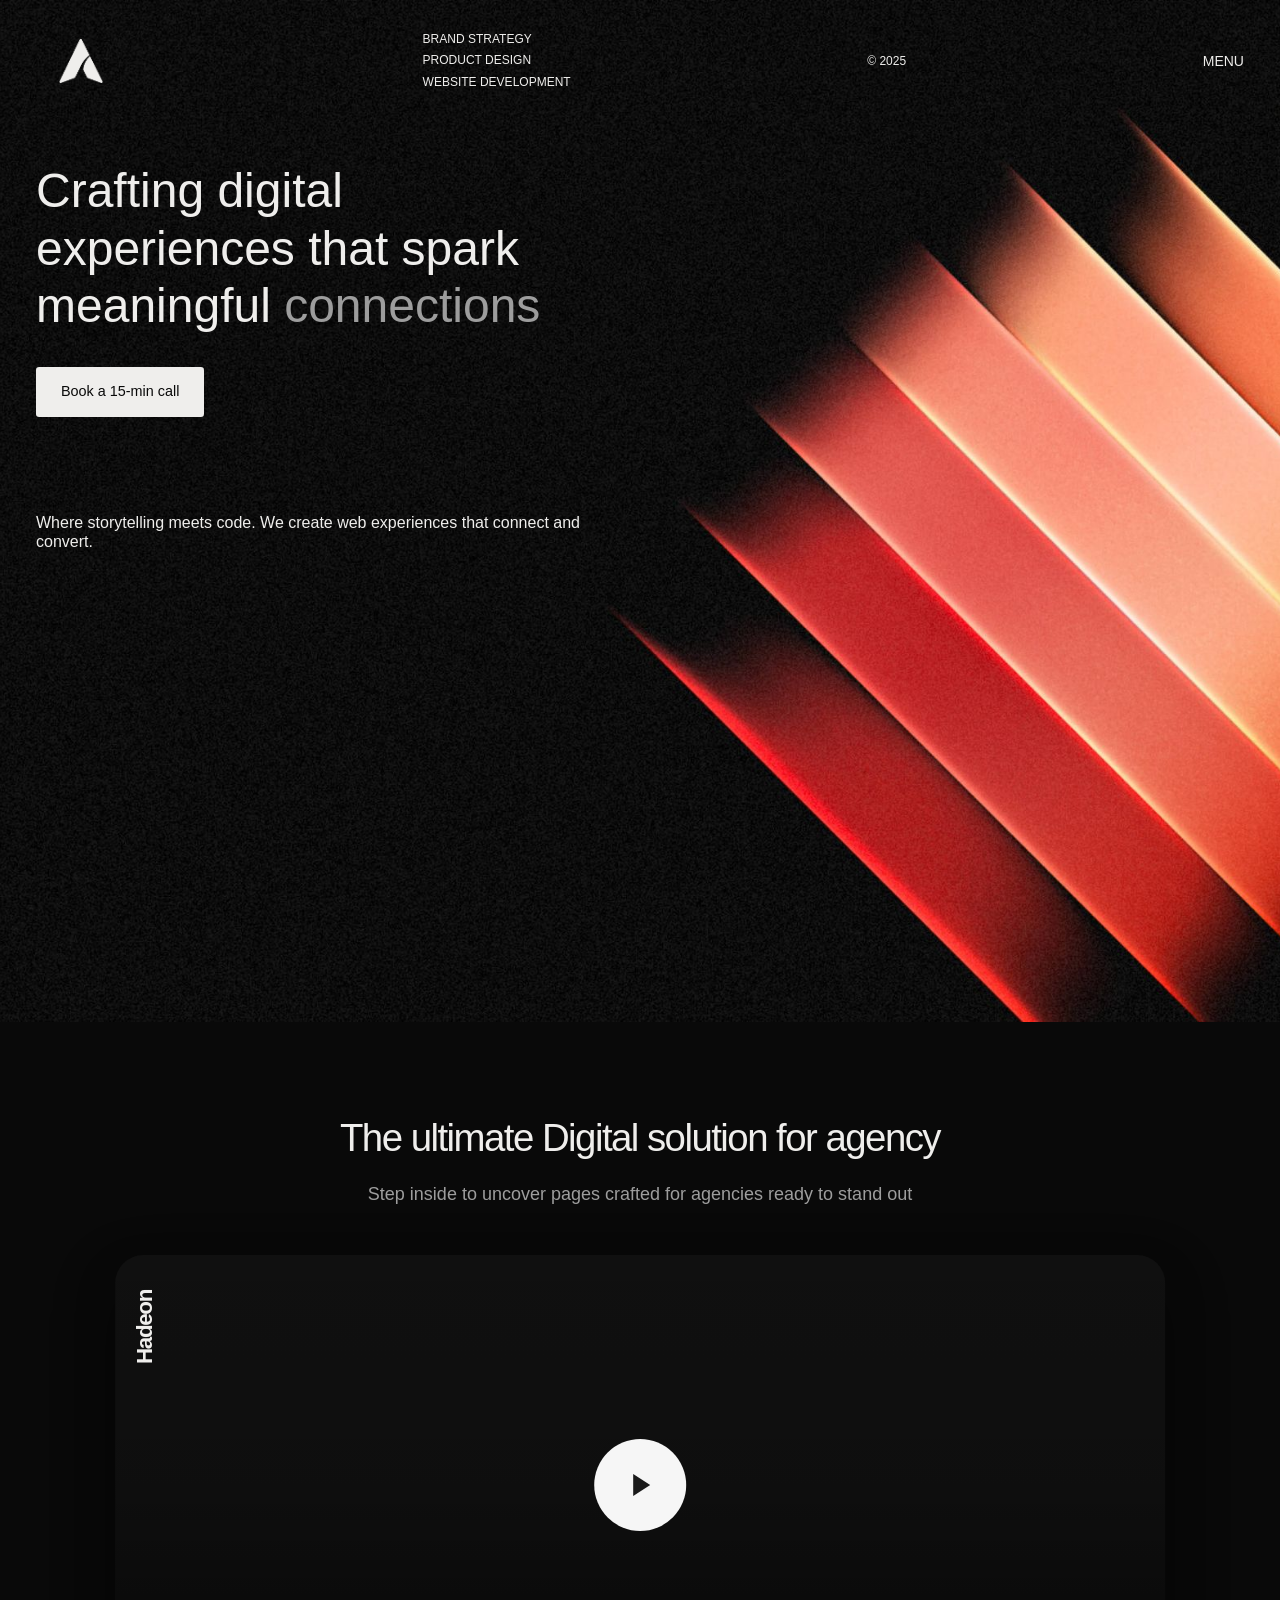
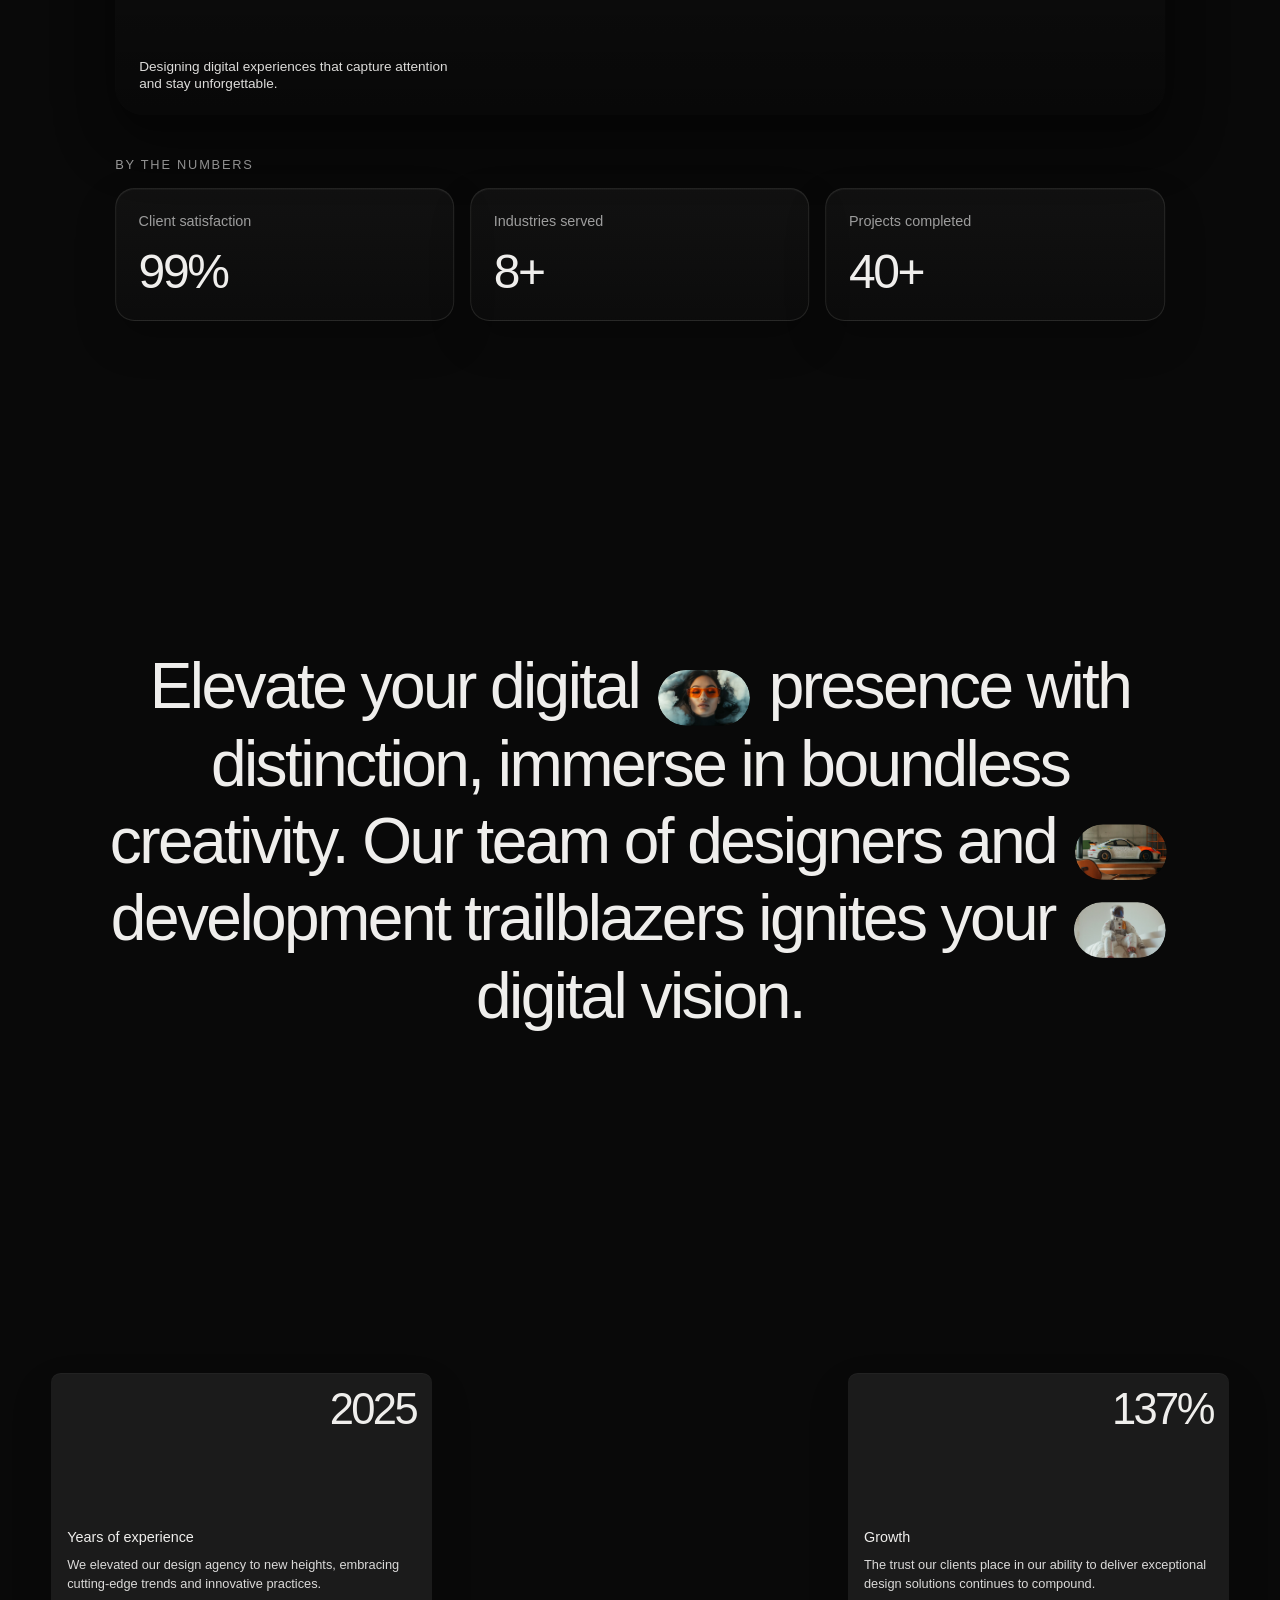
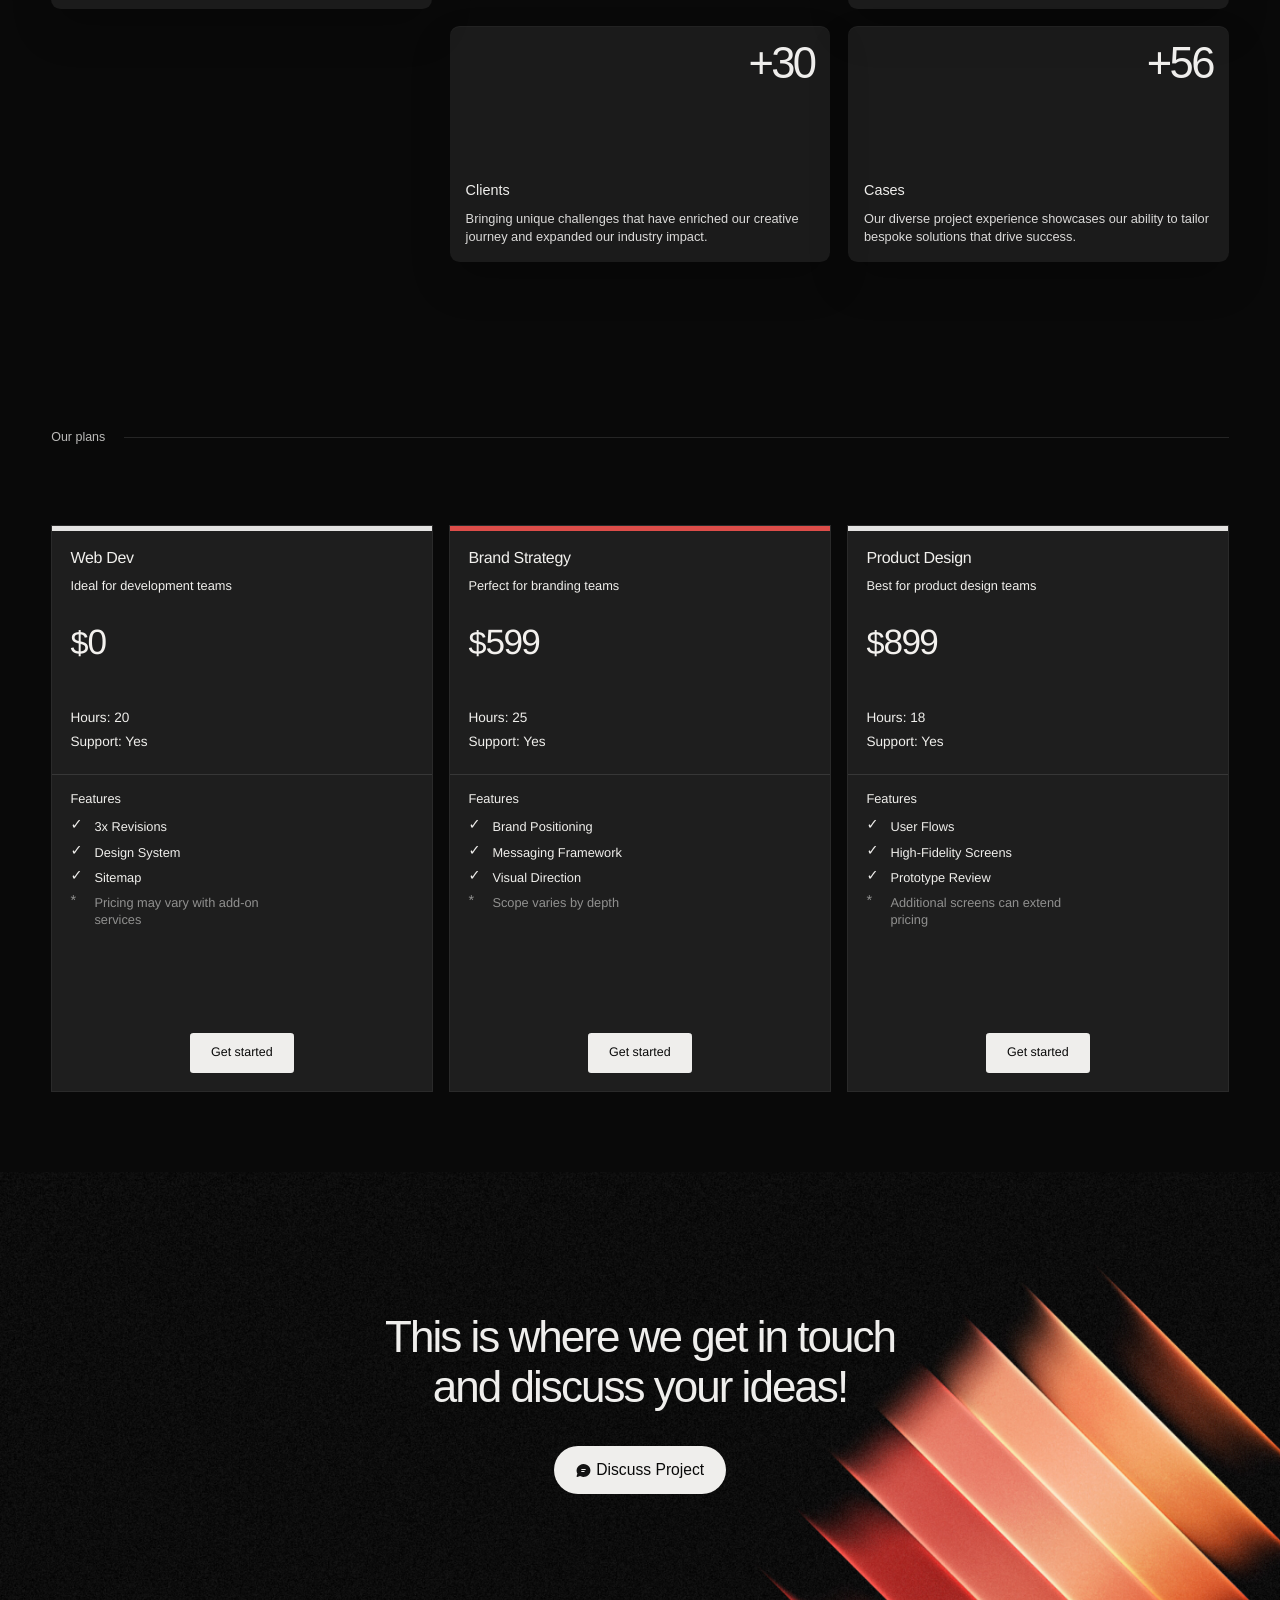
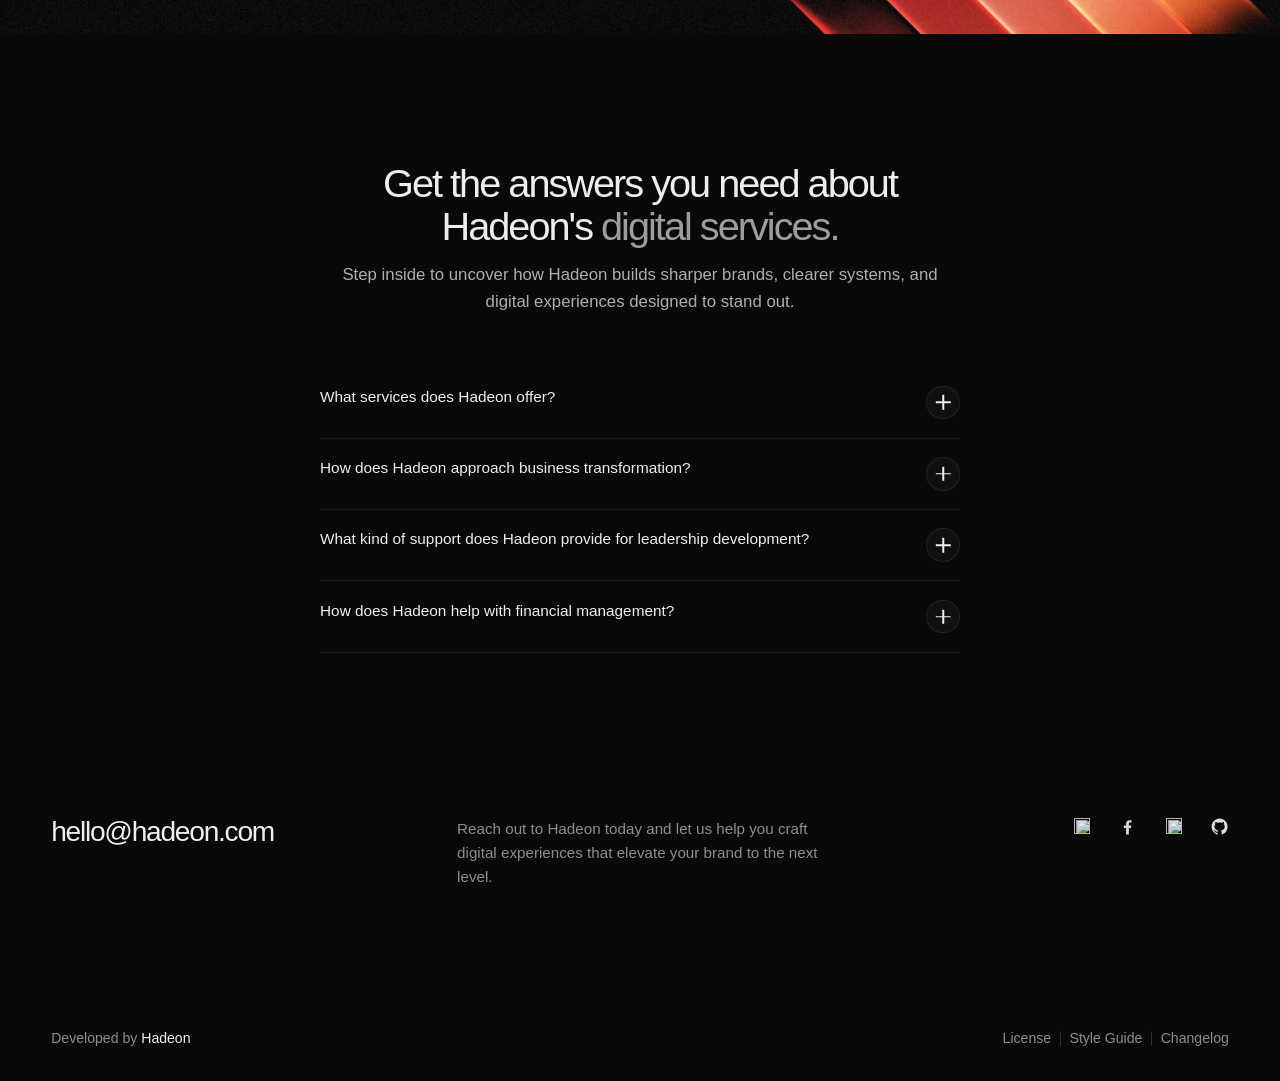
==== pages/index.html @ 061b8af9 "Refine overlay menu and plans layout" ====
<!doctype html>
<html lang="en">
  <head>
    <meta charset="UTF-8" />
    <meta name="viewport" content="width=device-width, initial-scale=1.0" />
    <meta
      name="description"
      content="Hadeon is a premium website design and web development agency building fast, modern, SEO-optimized websites that help businesses grow and convert more customers."
    />
    <!-- satoshi font family  -->
    <link
      href="https://api.fontshare.com/v2/css?f[]=satoshi@300,301,400,401,500,501,700,701,900,901&display=swap"
      rel="stylesheet"
    />
    <!-- css style external link -->
    <link rel="stylesheet" href="../css/styles.css" />
    <!-- website title -->
    <title>Custom Website Design & Web Development Agency | Hadeon</title>
  </head>
  <body>
    <div class="hero-wrapper">
      <header class="header">
        <nav class="navigation-bar" aria-label="Primary navigation">
          <a href="index.html" aria-label="Homepage">
            <img
              src="../assets/logo_without_background_efeeec.png"
              alt="Hadeon logo"
            />
          </a>
          <ul class="what-we-do">
            <li>BRAND STRATEGY</li>
            <li>PRODUCT DESIGN</li>
            <li>WEBSITE DEVELOPMENT</li>
          </ul>
          <small class="courtesy">&copy; 2025</small>
          <button class="menu-link" type="button" aria-label="Open menu">
            MENU
          </button>
        </nav>
      </header>

      <aside class="site-menu" aria-hidden="true">
        <div class="site-menu__panel">
          <div class="site-menu__top">
            <a href="contact.html" class="site-menu__project">START A PROJECT</a>
            <button
              class="site-menu__close"
              type="button"
              aria-label="Close menu"
            >
              <span class="site-menu__close-icon" aria-hidden="true">×</span>
              <span class="site-menu__close-label">CLOSE</span>
            </button>
          </div>

          <div class="site-menu__body">
            <nav class="site-menu__nav" aria-label="Overlay navigation">
              <a href="index.html" class="site-menu__link">Home_</a>
              <a href="#" class="site-menu__link">About_</a>
              <a href="#" class="site-menu__link">Works</a>
              <a href="contact.html" class="site-menu__link">Contact</a>
            </nav>

            <a href="#" class="site-menu__pages">VIEW ALL PAGES</a>
          </div>

          <div class="site-menu__bottom">
            <div class="site-menu__meta-block">
              <p class="site-menu__meta-label">CONNECT</p>
              <p class="site-menu__meta-copy">
                1600 Amphitheatre Parkway<br />
                Mountain View — California
              </p>
            </div>

            <div class="site-menu__meta-block">
              <p class="site-menu__meta-label">SOCIAL</p>
              <div class="site-menu__socials">
                <a href="#">Instagram</a>
                <a href="#">LinkedIn</a>
              </div>
            </div>
          </div>
        </div>
      </aside>

      <main>
        <section class="hero-section" aria-labelledby="hero-heading">
          <div class="hero-section-left">
            <div class="hero-left-top">
              <h1 id="hero-heading">
                Crafting digital experiences that spark meaningful
                <span class="grey">connections</span>
              </h1>
              <a href="contact.html" class="button-primary">
                <span
                  class="button-primary__corner button-primary__corner--tl"
                  aria-hidden="true"
                ></span>
                <span
                  class="button-primary__corner button-primary__corner--tr"
                  aria-hidden="true"
                ></span>
                <span
                  class="button-primary__corner button-primary__corner--bl"
                  aria-hidden="true"
                ></span>
                <span
                  class="button-primary__corner button-primary__corner--br"
                  aria-hidden="true"
                ></span>
                <span class="button-primary__text">Book a 15-min call</span>
              </a>
            </div>

            <div class="hero-left-bottom">
              <p>
                Where storytelling meets code. We create web experiences that
                connect and convert.
              </p>
            </div>
          </div>
        </section>
      </main>
    </div>

    <section class="solutions-section" aria-labelledby="solutions-heading">
      <div class="container">
        <div class="solutions-top">
          <h2 id="solutions-heading">
            The ultimate Digital solution for agency
          </h2>
          <p>
            Step inside to uncover pages crafted for agencies ready to stand out
          </p>
        </div>
        <div class="solutions-bottom">
          <div class="video">
            <video
              data-src="../video/video_for_website.mp4"
              muted
              loop
              playsinline
              preload="metadata"
            ></video>
            <div class="video-overlay">
              <div class="video-brand" aria-label="Hadeon">
                <span class="video-brand-text">Hadeon</span>
              </div>
              <button
                class="video-play-button"
                type="button"
                aria-label="Pause video"
              >
                <span class="video-play-icon" aria-hidden="true"></span>
              </button>
              <p class="video-caption">
                Designing digital experiences that capture attention and stay
                unforgettable.
              </p>
            </div>
          </div>

          <div class="numbers-block" aria-labelledby="numbers-heading">
            <p id="numbers-heading" class="numbers-kicker">By the numbers</p>

            <div class="numbers-grid">
              <article class="number-card">
                <p class="number-label">Client satisfaction</p>
                <p class="number-value" data-value="99" data-suffix="%">99%</p>
              </article>

              <article class="number-card">
                <p class="number-label">Industries served</p>
                <p class="number-value" data-value="8" data-suffix="+">8+</p>
              </article>

              <article class="number-card">
                <p class="number-label">Projects completed</p>
                <p class="number-value" data-value="40" data-suffix="+">
                  40+
                </p>
              </article>
            </div>
          </div>
        </div>
      </div>
    </section>

    <section class="vision-section" aria-labelledby="vision-heading">
      <div class="vision-shell">
        <div class="vision-copy">
          <div class="vision-line-wrap">
            <h2 id="vision-heading" class="vision-line vision-line--title">
              Elevate your digital
              <span class="vision-inline-image vision-inline-image--one">
                <img src="../assets/lady" alt="Creative portrait visual" />
              </span>
              presence with
            </h2>
          </div>
          <div class="vision-line-wrap">
            <p class="vision-line">distinction, immerse in boundless</p>
          </div>
          <div class="vision-line-wrap">
            <p class="vision-line">
              creativity. Our team of designers and
              <span class="vision-inline-image vision-inline-image--three">
                <img src="../assets/car" alt="Performance car detail" />
              </span>
            </p>
          </div>
          <div class="vision-line-wrap">
            <p class="vision-line">
              development trailblazers ignites your
              <span class="vision-inline-image vision-inline-image--four">
                <img
                  src="../assets/small-astronaut"
                  alt="Astronaut editorial visual"
                />
              </span>
            </p>
          </div>
          <div class="vision-line-wrap">
            <p class="vision-line">digital vision.</p>
          </div>
        </div>
      </div>
    </section>

    <section class="metrics-section" aria-labelledby="metrics-heading">
      <div class="metrics-shell">
        <h2 id="metrics-heading" class="metrics-heading">Studio metrics</h2>

        <div class="metrics-grid">
          <article class="metrics-card metrics-card--experience">
            <p class="metrics-card__value">2025</p>
            <div class="metrics-card__body">
              <h3 class="metrics-card__title">Years of experience</h3>
              <p class="metrics-card__copy">
                We elevated our design agency to new heights, embracing
                cutting-edge trends and innovative practices.
              </p>
            </div>
          </article>

          <article class="metrics-card metrics-card--growth">
            <p class="metrics-card__value">137%</p>
            <div class="metrics-card__body">
              <h3 class="metrics-card__title">Growth</h3>
              <p class="metrics-card__copy">
                The trust our clients place in our ability to deliver
                exceptional design solutions continues to compound.
              </p>
            </div>
          </article>

          <article class="metrics-card metrics-card--clients">
            <p class="metrics-card__value">+30</p>
            <div class="metrics-card__body">
              <h3 class="metrics-card__title">Clients</h3>
              <p class="metrics-card__copy">
                Bringing unique challenges that have enriched our creative
                journey and expanded our industry impact.
              </p>
            </div>
          </article>

          <article class="metrics-card metrics-card--cases">
            <p class="metrics-card__value">+56</p>
            <div class="metrics-card__body">
              <h3 class="metrics-card__title">Cases</h3>
              <p class="metrics-card__copy">
                Our diverse project experience showcases our ability to tailor
                bespoke solutions that drive success.
              </p>
            </div>
          </article>
        </div>
      </div>
    </section>

    <section class="offer-section" aria-labelledby="offer-heading">
      <div class="offer-shell">
        <div class="offer-header">
          <p id="offer-heading" class="offer-kicker">Our plans</p>
        </div>

        <div class="offer-stack">
          <article class="offer-card offer-card--web">
            <div class="offer-card__bar"></div>
            <div class="offer-content">
              <div class="offer-copy">
                <h2 class="offer-title">Web Dev</h2>
                <p class="offer-subtitle">Ideal for development teams</p>
              </div>

              <p class="offer-price offer-price--plans">
                <span class="offer-price__currency">$</span>
                <span class="offer-price__number">0</span>
              </p>

              <div class="offer-meta">
                <p><span>Hours:</span> 20</p>
                <p><span>Support:</span> Yes</p>
              </div>

              <div class="offer-divider"></div>

              <div class="offer-features-block">
                <p class="offer-features-heading">Features</p>

                <ul class="offer-features">
                  <li>3x Revisions</li>
                  <li>Design System</li>
                  <li>Sitemap</li>
                  <li class="is-muted">Pricing may vary with add-on services</li>
                </ul>
              </div>

              <a href="contact.html" class="button-primary offer-button">
                <span
                  class="button-primary__corner button-primary__corner--tl"
                  aria-hidden="true"
                ></span>
                <span
                  class="button-primary__corner button-primary__corner--tr"
                  aria-hidden="true"
                ></span>
                <span
                  class="button-primary__corner button-primary__corner--bl"
                  aria-hidden="true"
                ></span>
                <span
                  class="button-primary__corner button-primary__corner--br"
                  aria-hidden="true"
                ></span>
                <span class="button-primary__text">Get started</span>
              </a>
            </div>
          </article>

          <article class="offer-card offer-card--brand offer-card--featured">
            <div class="offer-card__bar"></div>
            <div class="offer-content">
              <div class="offer-copy">
                <h2 class="offer-title">Brand Strategy</h2>
                <p class="offer-subtitle">Perfect for branding teams</p>
              </div>

              <p class="offer-price offer-price--plans">
                <span class="offer-price__currency">$</span>
                <span class="offer-price__number">599</span>
              </p>

              <div class="offer-meta">
                <p><span>Hours:</span> 25</p>
                <p><span>Support:</span> Yes</p>
              </div>

              <div class="offer-divider"></div>

              <div class="offer-features-block">
                <p class="offer-features-heading">Features</p>

                <ul class="offer-features">
                  <li>Brand Positioning</li>
                  <li>Messaging Framework</li>
                  <li>Visual Direction</li>
                  <li class="is-muted">Scope varies by depth</li>
                </ul>
              </div>

              <a href="contact.html" class="button-primary offer-button">
                <span
                  class="button-primary__corner button-primary__corner--tl"
                  aria-hidden="true"
                ></span>
                <span
                  class="button-primary__corner button-primary__corner--tr"
                  aria-hidden="true"
                ></span>
                <span
                  class="button-primary__corner button-primary__corner--bl"
                  aria-hidden="true"
                ></span>
                <span
                  class="button-primary__corner button-primary__corner--br"
                  aria-hidden="true"
                ></span>
                <span class="button-primary__text">Get started</span>
              </a>
            </div>
          </article>

          <article class="offer-card offer-card--product">
            <div class="offer-card__bar"></div>
            <div class="offer-content">
              <div class="offer-copy">
                <h2 class="offer-title">Product Design</h2>
                <p class="offer-subtitle">Best for product design teams</p>
              </div>

              <p class="offer-price offer-price--plans">
                <span class="offer-price__currency">$</span>
                <span class="offer-price__number">899</span>
              </p>

              <div class="offer-meta">
                <p><span>Hours:</span> 18</p>
                <p><span>Support:</span> Yes</p>
              </div>

              <div class="offer-divider"></div>

              <div class="offer-features-block">
                <p class="offer-features-heading">Features</p>

                <ul class="offer-features">
                  <li>User Flows</li>
                  <li>High-Fidelity Screens</li>
                  <li>Prototype Review</li>
                  <li class="is-muted">Additional screens can extend pricing</li>
                </ul>
              </div>

              <a href="contact.html" class="button-primary offer-button">
                <span
                  class="button-primary__corner button-primary__corner--tl"
                  aria-hidden="true"
                ></span>
                <span
                  class="button-primary__corner button-primary__corner--tr"
                  aria-hidden="true"
                ></span>
                <span
                  class="button-primary__corner button-primary__corner--bl"
                  aria-hidden="true"
                ></span>
                <span
                  class="button-primary__corner button-primary__corner--br"
                  aria-hidden="true"
                ></span>
                <span class="button-primary__text">Get started</span>
              </a>
            </div>
          </article>
        </div>
      </div>
    </section>

    <section class="contact-cta-section" aria-labelledby="contact-cta-heading">
      <div class="contact-cta-shell">
        <div class="contact-cta-panel">
          <h2 id="contact-cta-heading" class="contact-cta-title">
            This is where we get in touch<br />
            and discuss your ideas!
          </h2>

          <a href="/contact" class="contact-cta-button">
            <span class="contact-cta-button__icon" aria-hidden="true">
              <img
                src="../assets/Secondary Button Icon.svg"
                alt=""
              />
            </span>
            <span class="contact-cta-button__text">
              <span class="contact-cta-button__label">Discuss Project</span>
              <span
                class="contact-cta-button__label contact-cta-button__label--duplicate"
                aria-hidden="true"
                >Discuss Project</span
              >
            </span>
          </a>
        </div>
      </div>
    </section>

    <section class="faq-section" aria-labelledby="faq-heading">
      <div class="faq-shell">
        <div class="faq-layout">
          <div class="faq-content">
            <h2 id="faq-heading" class="faq-title">
              Get the answers you need about Hadeon&apos;s
              <span class="grey">digital services.</span>
            </h2>
            <p class="faq-subtitle">
              Step inside to uncover how Hadeon builds sharper brands, clearer
              systems, and digital experiences designed to stand out.
            </p>

            <div class="faq-list">
              <details class="faq-item">
                <summary class="faq-question">
                  <span>What services does Hadeon offer?</span>
                  <span class="faq-toggle" aria-hidden="true"></span>
                </summary>
                <p class="faq-answer">
                  Hadeon offers brand strategy, product design, website design
                  and development, and digital growth support tailored to modern
                  businesses that want a stronger digital presence.
                </p>
              </details>

              <details class="faq-item">
                <summary class="faq-question">
                  <span>How does Hadeon approach business transformation?</span>
                  <span class="faq-toggle" aria-hidden="true"></span>
                </summary>
                <p class="faq-answer">
                  We focus on clarity first, then build systems, visuals, and
                  digital experiences that help brands communicate better, move
                  faster, and convert more effectively.
                </p>
              </details>

              <details class="faq-item">
                <summary class="faq-question">
                  <span>
                    What kind of support does Hadeon provide for leadership
                    development?
                  </span>
                  <span class="faq-toggle" aria-hidden="true"></span>
                </summary>
                <p class="faq-answer">
                  We support leadership teams by translating business goals into
                  strong strategic direction, clear messaging, and digital
                  systems that are easier to scale and manage.
                </p>
              </details>

              <details class="faq-item">
                <summary class="faq-question">
                  <span>How does Hadeon help with financial management?</span>
                  <span class="faq-toggle" aria-hidden="true"></span>
                </summary>
                <p class="faq-answer">
                  Our work helps businesses improve efficiency and visibility by
                  creating clearer customer journeys, stronger brand systems,
                  and more effective digital touchpoints that support growth.
                </p>
              </details>
            </div>
          </div>
        </div>
      </div>
    </section>

    <footer class="site-footer" aria-labelledby="footer-heading">
      <div class="site-footer__shell">
        <div class="site-footer__top">
          <a
            href="mailto:hello@hadeon.com"
            class="site-footer__mail"
            id="footer-heading"
          >
            <span>hello@hadeon.com</span>
          </a>

          <p class="site-footer__copy">
            Reach out to Hadeon today and let us help you craft digital
            experiences that elevate your brand to the next level.
          </p>

          <div class="site-footer__socials" aria-label="Social links">
            <a
              href="#"
              aria-label="Twitter"
              class="site-footer__social site-footer__social--twitter"
            >
              <img src="../assets/twitter.svg" alt="" />
            </a>
            <a href="#" aria-label="Facebook" class="site-footer__social">
              <svg viewBox="0 0 24 24" role="presentation">
                <path
                  d="M13.5 22v-8.2h2.76l.41-3.2H13.5V8.56c0-.93.26-1.56 1.59-1.56h1.7V4.14c-.29-.04-1.3-.12-2.48-.12-2.46 0-4.15 1.5-4.15 4.26v2.38H7.37v3.2h2.79V22h3.34Z"
                ></path>
              </svg>
            </a>
            <a
              href="#"
              aria-label="Instagram"
              class="site-footer__social site-footer__social--instagram"
            >
              <img src="../assets/instagram.svg" alt="" />
            </a>
            <a href="#" aria-label="GitHub" class="site-footer__social">
              <svg viewBox="0 0 24 24" role="presentation">
                <path
                  d="M12 2C6.48 2 2 6.58 2 12.23c0 4.51 2.87 8.34 6.84 9.69.5.1.68-.22.68-.49 0-.24-.01-1.03-.01-1.87-2.78.62-3.37-1.21-3.37-1.21-.45-1.18-1.11-1.49-1.11-1.49-.91-.64.07-.63.07-.63 1 .07 1.53 1.05 1.53 1.05.9 1.57 2.35 1.12 2.92.86.09-.67.35-1.12.63-1.37-2.22-.26-4.56-1.14-4.56-5.05 0-1.12.39-2.03 1.03-2.75-.1-.26-.45-1.31.1-2.72 0 0 .84-.28 2.75 1.05A9.35 9.35 0 0 1 12 6.84c.85 0 1.71.12 2.5.36 1.9-1.33 2.74-1.05 2.74-1.05.56 1.41.21 2.46.11 2.72.64.72 1.02 1.63 1.02 2.75 0 3.92-2.34 4.79-4.58 5.04.36.32.68.93.68 1.88 0 1.36-.01 2.46-.01 2.79 0 .27.18.59.69.49A10.25 10.25 0 0 0 22 12.23C22 6.58 17.52 2 12 2Z"
                ></path>
              </svg>
            </a>
          </div>
        </div>

        <div class="site-footer__bottom">
          <p class="site-footer__meta">
            Developed by <span>Hadeon</span>
          </p>

          <div class="site-footer__links">
            <a href="#">License</a>
            <a href="#">Style Guide</a>
            <a href="#">Changelog</a>
          </div>
        </div>
      </div>
    </footer>

    <script src="../js/main.js"></script>
  </body>
</html>
---- css/styles.css ----
* {
  margin: 0;
  padding: 0;
  box-sizing: border-box;
}

:root {
  /* font family */
  --primary-font-family: "Satoshi", sans-serif;

  /* font color */
  --white-color-shade-1: #efeeec;
  --white-color-shade-2: #fff;
  --black-color-shade-1: #090909;
  --black-color-shade-2: #2f2f2f;
  --grey-color-shade-1: #9d9d9d;
  --grey-color-shade-2: #dbdad9;
  --accent-color-shade-1: #f2e700;
  --accent-color-shade-2: #14e6c9;
  --accent-color-shade-3: #c400ff;
  --accent-color-shade-4: #4b64ff;
}

body {
  font-family: var(--primary-font-family);
  line-height: 1.2;
  overflow-x: hidden;
}

.container {
  width: 100%;
  max-width: 1400px;
  margin: 0 auto;
}

.grey {
  color: var(--grey-color-shade-1);
}

/* button */
.button-primary {
  --button-shift-x: 0px;
  --button-shift-y: 0px;
  color: var(--black-color-shade-1);
  text-align: center;
  justify-content: center;
  align-items: center;
  width: 168px;
  height: 50px;
  padding: 0 1rem;
  font-size: 0.9rem;
  font-weight: 500;
  text-decoration: none;
  display: inline-flex;
  position: relative;
  overflow: hidden;
  background: transparent;
  transition: color 300ms cubic-bezier(0.22, 1, 0.36, 1);
}

.button-primary::before {
  content: "";
  position: absolute;
  inset: 0;
  background: var(--white-color-shade-1);
  border-radius: 0.2rem;
  opacity: 1;
  transform: scale(1);
  transition:
    opacity 280ms cubic-bezier(0.22, 1, 0.36, 1),
    transform 320ms cubic-bezier(0.22, 1, 0.36, 1);
}

.button-primary__text {
  position: relative;
  z-index: 2;
  transform: translate(var(--button-shift-x), var(--button-shift-y));
  transition:
    transform 320ms cubic-bezier(0.22, 1, 0.36, 1),
    color 280ms cubic-bezier(0.22, 1, 0.36, 1);
  will-change: transform;
}

.button-primary__corner {
  position: absolute;
  width: 12px;
  height: 12px;
  opacity: 0;
  z-index: 2;
  transition:
    transform 320ms cubic-bezier(0.22, 1, 0.36, 1),
    opacity 220ms ease;
}

.button-primary__corner::before,
.button-primary__corner::after {
  content: "";
  position: absolute;
  background-color: var(--grey-color-shade-1);
}

.button-primary__corner::before {
  width: 12px;
  height: 1.5px;
}

.button-primary__corner::after {
  width: 1.5px;
  height: 12px;
}

.button-primary__corner--tl {
  top: 0;
  left: 0;
  transform: translate(-4px, -4px);
}

.button-primary__corner--tr {
  top: 0;
  right: 0;
  transform: translate(4px, -4px);
}

.button-primary__corner--bl {
  bottom: 0;
  left: 0;
  transform: translate(-4px, 4px);
}

.button-primary__corner--br {
  right: 0;
  bottom: 0;
  transform: translate(4px, 4px);
}

.button-primary__corner--tr::before,
.button-primary__corner--br::before,
.button-primary__corner--tr::after,
.button-primary__corner--br::after {
  right: 0;
}

.button-primary__corner--bl::before,
.button-primary__corner--br::before,
.button-primary__corner--bl::after,
.button-primary__corner--br::after {
  bottom: 0;
}

.button-primary:hover {
  color: var(--grey-color-shade-2);
}

.button-primary:hover::before {
  opacity: 0;
  transform: scale(0.96);
}

.button-primary:hover .button-primary__corner--tl {
  opacity: 1;
  transform: translate(0, 0);
}

.button-primary:hover .button-primary__corner--tr {
  opacity: 1;
  transform: translate(0, 0);
}

.button-primary:hover .button-primary__corner--bl {
  opacity: 1;
  transform: translate(0, 0);
}

.button-primary:hover .button-primary__corner--br {
  opacity: 1;
  transform: translate(0, 0);
}

img {
  width: 100%;
  display: block;
}

video {
  width: 100%;
}

li {
  list-style: none;
}

a {
  text-decoration: none;
}

/* hero wrapper  */
.hero-wrapper {
  background: url("../images/hero_bg_wallpaper.jpg") center/cover no-repeat;
}

/* navigation menu  */
.navigation-bar {
  display: flex;
  justify-content: space-between;
  align-items: center;
  padding: 1rem 3rem 1rem;
  background: transparent;
}

.navigation-bar img {
  width: 90px;
  height: 90px;
}

.what-we-do li {
  font-size: 12px;
  color: var(--white-color-shade-1);
  font-weight: 500;
  line-height: 1.8;
}

.what-we-do {
  display: flex;
  flex-direction: column;
  align-items: flex-start;
}

.courtesy {
  font-size: 12px;
  color: var(--white-color-shade-1);
  font-weight: 500;
}

.menu-link {
  font-size: 14px;
  color: var(--white-color-shade-1);
  font-weight: 500;
  font-family: inherit;
  background: transparent;
  border: 0;
  cursor: pointer;
}

/* overlay menu */
body.menu-open {
  overflow: hidden;
}

.site-menu {
  position: fixed;
  inset: 0;
  width: 100%;
  height: 100vh;
  z-index: 9999;
  display: flex;
  justify-content: flex-end;
  background: transparent;
  transform: translateX(100%);
  visibility: hidden;
  pointer-events: none;
  transition:
    transform 0.52s cubic-bezier(0.77, 0, 0.175, 1),
    visibility 0s linear 0.52s;
}

.site-menu.is-open {
  transform: translateX(0);
  visibility: visible;
  pointer-events: auto;
  transition:
    transform 0.52s cubic-bezier(0.77, 0, 0.175, 1),
    visibility 0s linear 0s;
}

.site-menu__panel {
  width: clamp(380px, 34vw, 620px);
  height: 100vh;
  min-height: 100vh;
  display: grid;
  grid-template-rows: auto 1fr auto;
  background: #000;
  padding: 1.8rem 3.5rem 2.5rem;
  box-shadow: -18px 0 48px rgba(0, 0, 0, 0.28);
}

.site-menu__top,
.site-menu__bottom {
  display: grid;
  grid-template-columns: repeat(2, minmax(0, 1fr));
  align-items: start;
  column-gap: 2rem;
}

.site-menu__project,
.site-menu__meta-label,
.site-menu__pages,
.site-menu__close-label {
  color: rgba(239, 238, 236, 0.8);
  font-size: 0.8rem;
  font-weight: 500;
  letter-spacing: 0.04em;
  text-decoration: none;
}

.site-menu__close {
  justify-self: end;
  display: inline-flex;
  align-items: center;
  gap: 0.75rem;
  color: var(--white-color-shade-1);
  background: transparent;
  border: 0;
  font: inherit;
  cursor: pointer;
}

.site-menu__close-icon {
  font-size: 1.7rem;
  line-height: 1;
  font-weight: 300;
}

.site-menu__body {
  display: flex;
  flex-direction: column;
  justify-content: flex-start;
  gap: 2.5rem;
  max-width: 52rem;
  padding: 3.25rem 0 1rem;
}

.site-menu__nav {
  display: grid;
  gap: 0.35rem;
}

.site-menu__link {
  color: var(--white-color-shade-1);
  font-size: 52px;
  font-weight: 300;
  line-height: 0.98;
  letter-spacing: -0.05em;
  text-decoration: none;
  transition:
    opacity 220ms ease,
    transform 220ms ease;
}

.site-menu__link:hover {
  opacity: 0.72;
  transform: translateX(10px);
}

.site-menu__pages {
  display: inline-flex;
  width: fit-content;
  opacity: 0.78;
}

.site-menu__meta-block {
  display: grid;
  gap: 0.85rem;
  max-width: 21rem;
}

.site-menu__meta-copy,
.site-menu__socials a {
  color: var(--white-color-shade-1);
  font-size: 1rem;
  font-weight: 400;
  line-height: 1.55;
  text-decoration: none;
}

.site-menu__socials {
  display: grid;
  gap: 0.45rem;
}

.site-menu__panel > * {
  opacity: 0;
  transform: translateY(18px);
  transition:
    opacity 320ms ease,
    transform 420ms cubic-bezier(0.22, 1, 0.36, 1);
}

.site-menu.is-open .site-menu__top {
  opacity: 1;
  transform: translateY(0);
  transition-delay: 0.08s;
}

.site-menu.is-open .site-menu__body {
  opacity: 1;
  transform: translateY(0);
  transition-delay: 0.16s;
}

.site-menu.is-open .site-menu__bottom {
  opacity: 1;
  transform: translateY(0);
  transition-delay: 0.24s;
}

/* hero section */
.hero-section {
  display: grid;
  grid-template-columns: repeat(2, 1fr);
  min-height: 100vh;
  height: 80vh;
  padding: 3rem 3rem 2.5rem;
}

.hero-left-top {
  margin-bottom: 6rem;
}

.hero-left-top h1 {
  font-size: 45.2px;
  font-weight: 400;
  color: var(--white-color-shade-1);
  margin-bottom: 2rem;
}

.hero-left-bottom p {
  font-size: 16px;
  font-weight: 400;
  color: var(--white-color-shade-1);
}

@media (max-width: 1280px) {
  .navigation-bar {
    padding: 1rem 2rem;
    gap: 1.5rem;
  }

  .hero-section {
    padding: 2.5rem 2rem 2rem;
  }

  .hero-left-top h1 {
    font-size: 3rem;
    max-width: 34rem;
  }

  .solutions-bottom {
    width: min(90vw, 1080px);
  }

  .vision-line {
    font-size: 3.5rem;
  }

  .contact-cta-title {
    font-size: 2.35rem;
  }

  .offer-sticky {
    justify-content: center;
  }

  .offer-header {
    margin-bottom: 0.4rem;
  }
}

@media (max-width: 980px) {
  .navigation-bar {
    display: grid;
    grid-template-columns: auto 1fr auto;
    grid-template-areas:
      "logo year menu"
      "services services services";
    align-items: center;
    gap: 1rem 1.25rem;
    padding: 1rem 1.25rem;
  }

  .navigation-bar > a {
    grid-area: logo;
  }

  .what-we-do {
    grid-area: services;
    width: 100%;
    gap: 0.25rem;
  }

  .courtesy {
    grid-area: year;
    justify-self: center;
  }

  .menu-link {
    grid-area: menu;
    justify-self: end;
  }

  .navigation-bar img {
    width: 72px;
    height: 72px;
  }

  .hero-section {
    grid-template-columns: 1fr;
    align-items: end;
    min-height: calc(100vh - 11rem);
    padding: 1rem 1.25rem 2rem;
  }

  .hero-section-left {
    max-width: 36rem;
  }

  .hero-left-top {
    margin-bottom: 3rem;
  }

  .hero-left-top h1 {
    font-size: clamp(2.5rem, 8vw, 4rem);
    line-height: 1.02;
    margin-bottom: 1.5rem;
  }

  .hero-left-bottom p {
    max-width: 24rem;
    font-size: 0.95rem;
    line-height: 1.5;
  }

  .solutions-section {
    padding: 5rem 0 3rem;
  }

  .solutions-section .container {
    padding: 0 1.25rem;
  }

  .solutions-top h2 {
    font-size: clamp(2rem, 6vw, 2.8rem);
    margin-bottom: 1.1rem;
  }

  .solutions-top p {
    font-size: 1rem;
  }

  .solutions-bottom {
    width: 100%;
    margin-top: 2.25rem;
    margin-left: 0;
    transform: none;
  }

  .video {
    border-radius: 1.2rem;
    max-height: none;
  }

  .video video {
    height: min(58vw, 420px);
  }

  .video-play-button {
    width: 76px;
    height: 76px;
  }

  .video-brand {
    top: 1.4rem;
    left: 1rem;
  }

  .video-caption {
    left: 1rem;
    right: 1rem;
    bottom: 1rem;
    max-width: 18rem;
    font-size: 0.8rem;
  }

  .numbers-block {
    margin-top: 1.8rem;
  }

  .vision-section {
    padding: 5rem 0 4rem;
  }

  .vision-shell {
    width: min(100%, 100%);
    padding: 0 1.25rem;
  }

  .vision-line {
    font-size: clamp(2.35rem, 7vw, 3.4rem);
  }

  .vision-inline-image {
    width: 76px;
    height: 46px;
  }

  .metrics-section {
    padding: 5rem 0 5.5rem;
  }

  .metrics-shell {
    width: min(100%, 100%);
    padding: 0 1.25rem;
  }

  .contact-cta-shell {
    width: min(100%, 100%);
    padding: 6rem 1.25rem;
  }

  .faq-shell {
    width: min(100%, 100%);
    padding: 0 1.25rem;
  }
}

/* solutions section */
.solutions-section {
  background-color: var(--black-color-shade-1);
  padding: 6rem 0 3.5rem;
}

.solutions-section .container {
  max-width: 980px;
  padding: 0 1.5rem;
}

.solutions-top {
  max-width: 620px;
  margin: 0 auto;
  text-align: center;
}

.solutions-top h2 {
  color: var(--white-color-shade-1);
  font-size: 38.4px;
  font-weight: 400;
  line-height: 1.02;
  letter-spacing: -0.04em;
  margin-bottom: 1.5rem;
}

.solutions-top p {
  max-width: 560px;
  margin: 0 auto;
  color: var(--grey-color-shade-1);
  font-size: 18px;
  line-height: 1.45;
}

.solutions-bottom {
  margin-top: 3rem;
  width: min(82vw, 1080px);
  margin-left: 50%;
  transform: translateX(-50%);
}

.video {
  position: relative;
  overflow: hidden;
  border-radius: 1.75rem;
  background-color: #111;
  box-shadow:
    0 24px 60px rgba(0, 0, 0, 0.35),
    0 18px 40px rgba(0, 0, 0, 0.22);
  max-height: 460px;
}

.video video {
  display: block;
  width: 100%;
  height: 460px;
  object-fit: cover;
}

.video::after {
  content: "";
  position: absolute;
  inset: 0;
  background: linear-gradient(
    180deg,
    rgba(0, 0, 0, 0.08) 0%,
    rgba(0, 0, 0, 0.16) 48%,
    rgba(0, 0, 0, 0.54) 100%
  );
  pointer-events: none;
}

.video-overlay {
  position: absolute;
  inset: 0;
  z-index: 1;
}

.video-brand {
  position: absolute;
  top: 2.2rem;
  left: 1.25rem;
  transform: rotate(-90deg) translateX(-100%);
  transform-origin: top left;
  display: inline-block;
  color: var(--white-color-shade-1);
}

.video-brand-text {
  font-size: 1.4rem;
  font-weight: 700;
  line-height: 0.9;
  letter-spacing: -0.06em;
}

.video-play-button {
  position: absolute;
  top: 50%;
  left: 50%;
  width: 92px;
  height: 92px;
  border: 0;
  border-radius: 50%;
  background: rgba(255, 255, 255, 0.96);
  transform: translate(-50%, -50%);
  display: inline-flex;
  justify-content: center;
  align-items: center;
  cursor: pointer;
  transition:
    transform 240ms ease,
    background-color 240ms ease,
    opacity 240ms ease;
}

.video-play-button:hover {
  transform: translate(-50%, -50%) scale(1.04);
  background: #fff;
}

.video-play-icon {
  width: 0;
  height: 0;
  margin-left: 4px;
  border-top: 11px solid transparent;
  border-bottom: 11px solid transparent;
  border-left: 17px solid #1a1a1a;
}

.video-play-button.is-paused .video-play-icon {
  width: 16px;
  height: 18px;
  margin-left: 0;
  border: 0;
  background: linear-gradient(
    90deg,
    #1a1a1a 0,
    #1a1a1a 5px,
    transparent 5px,
    transparent 11px,
    #1a1a1a 11px,
    #1a1a1a 16px
  );
}

.video-caption {
  position: absolute;
  left: 1.5rem;
  bottom: 1.4rem;
  max-width: 320px;
  color: rgba(239, 238, 236, 0.92);
  font-size: 0.85rem;
  line-height: 1.28;
}

.numbers-block {
  margin-top: 2.6rem;
}

.numbers-kicker {
  color: var(--grey-color-shade-1);
  font-size: 0.8rem;
  font-weight: 500;
  letter-spacing: 0.14em;
  text-transform: uppercase;
  margin-bottom: 1rem;
}

.numbers-grid {
  display: grid;
  grid-template-columns: repeat(3, minmax(0, 1fr));
  gap: 1rem;
}

.number-card {
  padding: 1.35rem 1.4rem 1.5rem;
  border: 1px solid rgba(239, 238, 236, 0.1);
  border-radius: 1.2rem;
  background: linear-gradient(
    180deg,
    rgba(239, 238, 236, 0.04),
    rgba(239, 238, 236, 0.015)
  );
  box-shadow:
    inset 0 1px 0 rgba(255, 255, 255, 0.03),
    0 18px 40px rgba(0, 0, 0, 0.22);
}

.number-label {
  color: var(--grey-color-shade-1);
  font-size: 0.9rem;
  line-height: 1.45;
  margin-bottom: 1rem;
}

.number-value {
  color: var(--white-color-shade-1);
  font-size: clamp(2.2rem, 4vw, 3rem);
  font-weight: 400;
  line-height: 1;
  letter-spacing: -0.05em;
  font-variant-numeric: tabular-nums;
}

/* vision section */
.vision-section {
  background-color: var(--black-color-shade-1);
  min-height: 100vh;
  padding: 6.5rem 0 5rem;
  display: flex;
  align-items: center;
}

.vision-shell {
  width: min(96vw, 1720px);
  margin: 0 auto;
  position: relative;
  padding: 0 1.5rem;
}

.vision-copy {
  max-width: 1630px;
  margin: 0 auto;
  padding-right: 0;
}

.vision-line-wrap {
  overflow: hidden;
}

.vision-line {
  color: var(--white-color-shade-1);
  font-size: 4rem;
  font-weight: 300;
  line-height: 1.2;
  letter-spacing: -0.04em;
  text-align: center;
  opacity: 0;
  transform: translateY(20px);
  animation: vision-line-in 0.95s cubic-bezier(0.22, 1, 0.36, 1) forwards;
}

.vision-copy .vision-line-wrap:nth-child(2) .vision-line {
  animation-delay: 0.12s;
}

.vision-copy .vision-line-wrap:nth-child(3) .vision-line {
  animation-delay: 0.24s;
}

.vision-copy .vision-line-wrap:nth-child(4) .vision-line {
  animation-delay: 0.36s;
}

.vision-copy .vision-line-wrap:nth-child(5) .vision-line {
  animation-delay: 0.48s;
}

.vision-line--title {
  padding-top: 0.35rem;
}

.vision-inline-image {
  display: inline-flex;
  align-items: center;
  justify-content: center;
  vertical-align: -0.28em;
  width: 92px;
  height: 56px;
  margin: 0 0.22rem;
  border-radius: 999px;
  overflow: hidden;
  white-space: nowrap;
  flex-shrink: 0;
  clip-path: inset(0 100% 0 0 round 999px);
  animation: vision-image-reveal 0.95s cubic-bezier(0.22, 1, 0.36, 1) forwards;
}

.vision-inline-image--one {
  animation-delay: 0.34s;
}

.vision-inline-image--three {
  animation-delay: 0.44s;
}

.vision-inline-image--four {
  animation-delay: 0.56s;
}

.vision-inline-image--one img {
  animation-delay: 0.34s;
}

.vision-inline-image--three img {
  animation-delay: 0.44s;
}

.vision-inline-image--four img {
  animation-delay: 0.56s;
}

.vision-inline-image img {
  width: 100%;
  height: 100%;
  object-fit: cover;
  transform: translateX(24px) scale(1.03);
  animation: vision-image-pan 0.95s cubic-bezier(0.22, 1, 0.36, 1) forwards;
}

@keyframes vision-line-in {
  from {
    opacity: 0;
    transform: translateY(20px);
  }

  to {
    opacity: 1;
    transform: translateY(0);
  }
}

@keyframes vision-image-reveal {
  from {
    clip-path: inset(0 100% 0 0 round 999px);
  }

  to {
    clip-path: inset(0 0 0 0 round 999px);
  }
}

@keyframes vision-image-pan {
  from {
    transform: translateX(24px) scale(1.03);
  }

  to {
    transform: translateX(0) scale(1);
  }
}

@media (max-width: 768px) {
  .navigation-bar {
    grid-template-columns: auto auto;
    grid-template-areas:
      "logo menu"
      "year year"
      "services services";
    align-items: start;
  }

  .courtesy {
    justify-self: start;
  }

  .what-we-do li,
  .courtesy,
  .menu-link {
    font-size: 0.78rem;
  }

  .hero-section {
    min-height: 100svh;
    padding: 0.75rem 1rem 1.75rem;
  }

  .hero-left-top {
    margin-bottom: 2rem;
  }

  .hero-left-top h1 {
    font-size: 2.15rem;
    margin-bottom: 1.25rem;
  }

  .hero-left-bottom p {
    font-size: 0.88rem;
    max-width: 19rem;
  }

  .solutions-section {
    padding: 4rem 0 2.5rem;
  }

  .solutions-section .container {
    padding: 0 1rem;
  }

  .solutions-top h2 {
    font-size: 1.75rem;
  }

  .solutions-top p {
    font-size: 0.92rem;
  }

  .video video {
    height: 15rem;
  }

  .video-play-button {
    width: 64px;
    height: 64px;
  }

  .video-play-icon {
    border-top-width: 9px;
    border-bottom-width: 9px;
    border-left-width: 14px;
  }

  .numbers-grid {
    grid-template-columns: 1fr;
  }

  .numbers-block {
    text-align: center;
  }

  .number-card {
    padding: 1.2rem 1.25rem 1.35rem;
  }

  .vision-line {
    font-size: 2rem;
    text-align: center;
    line-height: 1.18;
  }

  .vision-inline-image {
    width: 58px;
    height: 36px;
    margin: 0 0.14rem;
  }
}

/* metrics section */
.metrics-section {
  background-color: var(--black-color-shade-1);
  padding: 6rem 0 7rem;
}

.metrics-shell {
  width: min(94vw, 1720px);
  margin: 0 auto;
}

.metrics-heading {
  position: absolute;
  width: 1px;
  height: 1px;
  padding: 0;
  margin: -1px;
  overflow: hidden;
  clip: rect(0, 0, 0, 0);
  white-space: nowrap;
  border: 0;
}

.metrics-grid {
  display: grid;
  grid-template-columns: repeat(3, minmax(0, 1fr));
  grid-template-areas:
    "experience . growth"
    ". clients cases";
  gap: 1.1rem;
  align-items: stretch;
}

.metrics-card {
  min-height: 14.75rem;
  height: 100%;
  padding: 1.1rem 1rem 0.96rem;
  border-radius: 0.6rem;
  background: rgba(239, 238, 236, 0.08);
  box-shadow:
    inset 0 1px 0 rgba(255, 255, 255, 0.03),
    0 20px 40px rgba(0, 0, 0, 0.2);
  display: flex;
  flex-direction: column;
  justify-content: space-between;
}

.metrics-card--experience {
  grid-area: experience;
}

.metrics-card--growth {
  grid-area: growth;
}

.metrics-card--clients {
  grid-area: clients;
}

.metrics-card--cases {
  grid-area: cases;
}

.metrics-card__value {
  color: var(--white-color-shade-1);
  font-size: clamp(2.15rem, 3.4vw, 3rem);
  font-weight: 500;
  line-height: 0.9;
  letter-spacing: -0.06em;
  text-align: right;
}

.metrics-card__body {
  max-width: 31rem;
}

.metrics-card__title {
  color: var(--white-color-shade-1);
  font-size: 0.9rem;
  font-weight: 500;
  line-height: 1.2;
  margin-bottom: 0.65rem;
}

.metrics-card__copy {
  color: var(--grey-color-shade-2);
  font-size: 0.8rem;
  line-height: 1.45;
}

@media (max-width: 1100px) {
  .metrics-grid {
    grid-template-columns: repeat(2, minmax(0, 1fr));
    grid-template-areas:
      "experience growth"
      "clients cases";
  }

  .metrics-card--experience,
  .metrics-card--growth,
  .metrics-card--clients,
  .metrics-card--cases {
    grid-column: auto;
    grid-row: auto;
    margin-top: 0;
  }
}

@media (max-width: 900px) {
  .metrics-section {
    padding: 4.25rem 0 5rem;
  }

  .metrics-shell {
    width: min(100%, 100%);
    padding: 0 1rem;
  }

  .metrics-grid {
    gap: 0.95rem;
  }

  .metrics-card {
    min-height: 13.75rem;
    padding: 1.02rem 0.92rem 0.92rem;
  }

  .metrics-card__value {
    font-size: clamp(2.15rem, 5.8vw, 3rem);
  }
}

@media (max-width: 800px) {
  .metrics-section {
    padding: 4.5rem 0 5.5rem;
  }

  .metrics-shell {
    width: min(100%, 100%);
    padding: 0 1rem;
  }

  .metrics-grid {
    grid-template-columns: 1fr;
    grid-template-areas: none;
    gap: 1rem;
  }

  .metrics-card--experience,
  .metrics-card--growth,
  .metrics-card--clients,
  .metrics-card--cases {
    grid-area: auto;
    grid-column: auto;
    grid-row: auto;
    margin-top: 0;
  }

  .metrics-card {
    min-height: 13.5rem;
    padding: 1.04rem 0.9rem 0.9rem;
  }

  .metrics-card__value {
    font-size: 2.35rem;
  }

  .metrics-card__copy {
    font-size: 0.78rem;
  }
}

/* offer section */
.offer-section {
  background-color: var(--black-color-shade-1);
  min-height: auto;
  padding: 2.5rem 0 4rem;
}

.offer-shell {
  width: min(92vw, 1720px);
  margin: 0 auto;
}

.offer-stage {
  position: relative;
  height: 144vh;
}

.offer-sticky {
  position: sticky;
  top: 0;
  min-height: 100vh;
  display: flex;
  flex-direction: column;
  justify-content: center;
  background-color: var(--black-color-shade-1);
  z-index: 2;
}

.offer-header {
  display: grid;
  grid-template-columns: auto 1fr;
  align-items: center;
  column-gap: 1.15rem;
  margin-bottom: 1.6rem;
}

.offer-header::after {
  content: "";
  height: 1px;
  background: rgba(239, 238, 236, 0.12);
}

.offer-kicker {
  color: var(--white-color-shade-1);
  font-size: 0.78rem;
  font-weight: 400;
  line-height: 1.2;
  opacity: 0.78;
}

.offer-stack {
  width: min(100%, 760px);
  height: 21.75rem;
  margin: 0 auto;
  position: relative;
  overflow: hidden;
  perspective: 1600px;
  transform-style: preserve-3d;
}

.offer-card {
  position: absolute;
  inset: 0;
  display: grid;
  grid-template-columns: 0.84fr 1.16fr;
  overflow: hidden;
  border-radius: 0.8rem;
  background: var(--black-color-shade-2);
  border: 1px solid rgba(239, 238, 236, 0.08);
  transform-origin: center center;
  will-change: transform, opacity;
  pointer-events: none;
  backface-visibility: hidden;
  transform-style: preserve-3d;
}

.offer-card.is-active {
  pointer-events: auto;
}

.offer-content {
  background: var(--black-color-shade-2);
  padding: 1.15rem 1.15rem 0.4rem;
  display: flex;
  flex-direction: column;
  min-height: 21.75rem;
  gap: 0.2rem;
}

.offer-copy {
  max-width: 14.5rem;
  min-height: 3.15rem;
  margin-bottom: 1.15rem;
}

.offer-title {
  color: var(--white-color-shade-1);
  font-size: 0.96rem;
  font-weight: 700;
  line-height: 1;
  margin-bottom: 0.6rem;
}

.offer-subtitle {
  color: var(--white-color-shade-1);
  font-size: 0.82rem;
  line-height: 1.45;
}

.offer-price {
  color: var(--white-color-shade-1);
  font-size: 1rem;
  font-weight: 500;
  line-height: 1;
  letter-spacing: -0.05em;
  margin-bottom: 1.35rem;
  display: flex;
  align-items: baseline;
  gap: 0.42rem;
  max-width: 14.5rem;
}

.offer-price__amount {
  display: inline-flex;
  align-items: baseline;
  gap: 0.14rem;
}

.offer-features-block {
  max-width: 14.5rem;
  margin-bottom: 0.85rem;
  padding-bottom: 0;
}

.offer-features-heading {
  color: var(--white-color-shade-1);
  font-size: 0.82rem;
  font-weight: 500;
  margin-bottom: 0.75rem;
}

.offer-features {
  display: grid;
  gap: 0.5rem;
}

.offer-features li {
  position: relative;
  padding-left: 1.5rem;
  color: var(--white-color-shade-1);
  font-size: 0.78rem;
  line-height: 1.35;
}

.offer-features li::before {
  content: "✓";
  position: absolute;
  left: 0;
  top: 0;
  color: var(--white-color-shade-1);
  font-size: 0.9rem;
  line-height: 1;
}

.offer-features li.is-muted {
  color: rgba(239, 238, 236, 0.55);
}

.offer-features li.is-muted::before {
  content: "*";
  color: rgba(239, 238, 236, 0.55);
}

.offer-button.button-primary {
  align-self: flex-start;
  width: 104px;
  height: 40px;
  padding: 0 0.9rem;
  font-size: 0.78rem;
}

.offer-media {
  min-height: 21.75rem;
  background: #d9d6d1;
}

.offer-media img {
  width: 100%;
  height: 100%;
  object-fit: cover;
  object-position: center center;
}

.offer-media--web img {
  object-position: center 22%;
}

.offer-media--brand img {
  object-position: center 42%;
}

.offer-media--product img {
  object-position: center 34%;
}

@media (max-width: 1100px) {
  .offer-section {
    min-height: auto;
    padding: 2.4rem 0 5.5rem;
  }

  .offer-shell {
    width: min(100%, 100%);
    padding: 0 1rem;
  }

  .offer-stage {
    height: auto;
  }

  .offer-sticky {
    position: static;
  }

  .offer-header {
    column-gap: 0.85rem;
    margin-bottom: 2rem;
  }

  .offer-stack {
    display: grid;
    gap: 1rem;
    height: auto;
  }

  .offer-card {
    position: relative;
    inset: auto;
    grid-template-columns: 1fr;
    pointer-events: auto;
  }

  .offer-media {
    order: -1;
  }

  .offer-content,
  .offer-media {
    min-height: auto;
  }

  .offer-content {
    padding: 1.1rem 1rem 1.1rem;
  }

  .offer-media {
    height: 16rem;
  }
}

@media (max-width: 768px) {
  .offer-title {
    font-size: 1.35rem;
  }

  .offer-price {
    font-size: 0.95rem;
    margin-bottom: 1.25rem;
  }

  .offer-subtitle,
  .offer-features-heading,
  .offer-features li {
    font-size: 0.78rem;
  }

  .offer-button.button-primary {
    width: 96px;
    height: 38px;
    font-size: 0.75rem;
  }

  .offer-media {
    height: 14rem;
  }

  .offer-shell {
    padding: 0 1rem;
  }

  .offer-card {
    border-radius: 0.65rem;
  }
}

/* offer plans override */
.offer-section {
  padding: 3.5rem 0 5rem;
}

.offer-header {
  margin-bottom: 5rem;
}

.offer-stack {
  width: 100%;
  height: auto;
  margin: 0;
  position: static;
  overflow: visible;
  perspective: none;
  transform-style: flat;
  display: grid;
  grid-template-columns: repeat(3, minmax(0, 1fr));
  gap: 1rem;
}

.offer-card {
  position: relative;
  inset: auto;
  display: block;
  min-height: 35rem;
  pointer-events: auto;
  transform: none !important;
  opacity: 1 !important;
  z-index: auto !important;
  border-radius: 0;
  background: #1e1e1e;
  border-color: rgba(239, 238, 236, 0.06);
  -webkit-font-smoothing: antialiased;
  text-rendering: geometricPrecision;
}

.offer-card__bar {
  height: 5px;
  background: rgba(239, 238, 236, 0.95);
}

.offer-card--featured .offer-card__bar {
  background: #dd4d49;
}

.offer-content {
  min-height: 35rem;
  padding: 1.25rem 1.15rem 1.15rem;
  gap: 0;
  background: #1e1e1e;
}

.offer-copy {
  min-height: 3.55rem;
  margin-bottom: 1.1rem;
}

.offer-title {
  font-size: 1rem;
  font-weight: 500;
  letter-spacing: -0.02em;
  color: #f1f0ed;
}

.offer-price {
  font-weight: 400;
  color: #f3f1ee;
}

.offer-price--plans {
  font-size: 2.2rem;
  margin-bottom: 3rem;
  gap: 0.06rem;
}

.offer-price--plans .offer-price__amount {
  gap: 0;
}

.offer-price--plans .offer-price__currency {
  font-size: 0.92em;
}

.offer-meta {
  display: grid;
  gap: 0.4rem;
  margin-bottom: 1.4rem;
}

.offer-meta p {
  color: #f0efec;
  font-size: 0.85rem;
  line-height: 1.35;
}

.offer-meta span {
  font-weight: 500;
}

.offer-divider {
  height: 1px;
  background: rgba(239, 238, 236, 0.12);
  margin: 0 -1.15rem 1rem;
}

.offer-features-block {
  margin-bottom: 1.35rem;
}

.offer-subtitle,
.offer-features-heading,
.offer-features li {
  color: #f0efec;
  font-size: 0.8rem;
}

.offer-features li::before {
  content: "\2713";
}

.offer-button.button-primary {
  align-self: center;
  margin-top: auto;
}

@media (max-width: 1100px) {
  .offer-section {
    padding: 3rem 0 4.75rem;
  }

  .offer-header {
    margin-bottom: 1.8rem;
  }

  .offer-stack {
    grid-template-columns: repeat(2, minmax(0, 1fr));
  }

  .offer-card {
    min-height: 33rem;
  }

  .offer-content {
    min-height: 33rem;
    padding: 1.15rem 1rem 1rem;
  }

  .offer-card:last-child {
    grid-column: 1 / -1;
    max-width: 24rem;
    width: 100%;
    margin: 0 auto;
  }
}

@media (max-width: 768px) {
  .offer-stack {
    grid-template-columns: 1fr;
  }

  .offer-card,
  .offer-content {
    min-height: auto;
  }

  .offer-title {
    font-size: 1rem;
  }

  .offer-price--plans {
    font-size: 1.85rem;
    margin-bottom: 2.2rem;
  }

  .offer-meta {
    margin-bottom: 1.1rem;
  }

  .offer-meta p {
    font-size: 0.8rem;
  }

  .offer-divider {
    margin: 0 -1rem 1rem;
  }
}

/* contact cta section */
.contact-cta-section {
  position: relative;
  background: url("../images/section_bg_wallpaper.jpg") right center / cover
    no-repeat;
  background-color: var(--black-color-shade-1);
}

.contact-cta-shell {
  width: min(92vw, 1720px);
  margin: 0 auto;
  padding: 8.75rem 0;
}

.contact-cta-panel {
  width: min(100%, 58rem);
  margin: 0 auto;
  text-align: center;
}

.contact-cta-title {
  color: var(--white-color-shade-1);
  font-size: 44px;
  font-weight: 400;
  line-height: 1.14;
  letter-spacing: -0.045em;
  max-width: 34rem;
  margin: 0 auto 2.1rem;
}

.contact-cta-button {
  color: var(--black-color-shade-1);
  background: var(--white-color-shade-1);
  border-radius: 999px;
  min-width: 10.4rem;
  height: 3rem;
  padding: 0 1.25rem;
  font-size: 0.98rem;
  font-weight: 400;
  line-height: 1;
  text-decoration: none;
  display: inline-flex;
  align-items: center;
  justify-content: center;
  gap: 0.08rem;
}

.contact-cta-button__icon {
  width: 1.2rem;
  height: 1.2rem;
  display: inline-flex;
  align-items: center;
  justify-content: center;
  flex-shrink: 0;
}

.contact-cta-button__icon img {
  width: 100%;
  height: 100%;
  display: block;
}

.contact-cta-button__text {
  position: relative;
  height: 1em;
  overflow: hidden;
  display: inline-flex;
  align-items: center;
  justify-content: center;
  min-width: 6.95rem;
}

.contact-cta-button__label {
  display: block;
  transition: transform 320ms cubic-bezier(0.22, 1, 0.36, 1);
}

.contact-cta-button__label--duplicate {
  position: absolute;
  inset: 0;
  display: inline-flex;
  align-items: center;
  justify-content: center;
  gap: 0.28rem;
  transform: translateY(110%) rotateX(-90deg);
  transform-origin: center top;
}

.contact-cta-button:hover .contact-cta-button__label:first-child {
  transform: translateY(-110%) rotateX(90deg);
  transform-origin: center bottom;
}

.contact-cta-button:hover .contact-cta-button__label--duplicate {
  transform: translateY(0) rotateX(0deg);
}

/* faq section */
.faq-section {
  background-color: var(--black-color-shade-1);
  padding: 8rem 0 4.75rem;
}

.faq-shell {
  width: min(88vw, 1080px);
  margin: 0 auto;
}

.faq-layout {
  display: block;
}

.faq-content {
  max-width: 40rem;
  margin: 0 auto;
}

.faq-title {
  color: var(--white-color-shade-1);
  font-size: clamp(2rem, 3.1vw, 3rem);
  font-weight: 500;
  line-height: 1.08;
  letter-spacing: -0.05em;
  max-width: 38rem;
  margin: 0 auto 0.9rem;
  text-align: center;
}

.faq-subtitle {
  color: rgba(239, 238, 236, 0.72);
  font-size: 1.05rem;
  font-weight: 400;
  line-height: 1.6;
  max-width: 38rem;
  margin: 0 auto 3.2rem;
  text-align: center;
}

.faq-list {
  display: grid;
  gap: 0;
  max-width: 40rem;
  margin: 0 auto;
}

.faq-item {
  background: transparent;
  border-bottom: 1px solid rgba(239, 238, 236, 0.08);
  transition: border-color 220ms cubic-bezier(0.22, 1, 0.36, 1);
}

.faq-item:hover,
.faq-item[open] {
  border-color: rgba(239, 238, 236, 0.13);
}

.faq-item[open] .faq-question {
  padding-bottom: 0.65rem;
}

.faq-question {
  list-style: none;
  display: flex;
  justify-content: space-between;
  align-items: flex-start;
  gap: 1.25rem;
  padding: 1.15rem 0;
  cursor: pointer;
}

.faq-question::-webkit-details-marker {
  display: none;
}

.faq-question span:first-child {
  color: var(--white-color-shade-1);
  font-size: 0.96rem;
  font-weight: 500;
  line-height: 1.4;
}

.faq-toggle {
  position: relative;
  flex-shrink: 0;
  width: 2.1rem;
  height: 2.1rem;
  border-radius: 50%;
  background: rgba(239, 238, 236, 0.03);
  border: 1px solid rgba(239, 238, 236, 0.08);
}

.faq-toggle::before,
.faq-toggle::after {
  content: "";
  position: absolute;
  top: 50%;
  left: 50%;
  background: var(--white-color-shade-1);
  transform: translate(-50%, -50%);
  transition: transform 220ms cubic-bezier(0.22, 1, 0.36, 1);
}

.faq-toggle::before {
  width: 0.9rem;
  height: 1.5px;
}

.faq-toggle::after {
  width: 1.5px;
  height: 0.9rem;
}

.faq-item[open] .faq-toggle::after {
  transform: translate(-50%, -50%) scaleY(0);
}

.faq-answer {
  color: rgba(239, 238, 236, 0.78);
  font-size: 0.88rem;
  line-height: 1.6;
  max-width: 29rem;
  padding: 0 3.2rem 1rem 0;
}

@media (max-width: 980px) {
  .faq-content {
    max-width: 100%;
  }
}

@media (max-width: 768px) {
  .contact-cta-shell {
    padding: 5rem 1rem;
  }

  .contact-cta-title {
    font-size: 1.4rem;
    line-height: 1.18;
    max-width: 19rem;
    margin-bottom: 1.5rem;
  }

  .contact-cta-button {
    min-width: 9rem;
    height: 2.65rem;
    font-size: 0.8rem;
  }

  .faq-section {
    padding: 2.5rem 0 4.5rem;
  }

  .faq-title {
    font-size: 1.6rem;
  }

  .faq-subtitle {
    font-size: 0.92rem;
    margin-bottom: 2rem;
  }

  .faq-question {
    gap: 1rem;
    padding: 1rem 0;
  }

  .faq-question span:first-child {
    font-size: 0.92rem;
  }

  .faq-toggle {
    width: 2.15rem;
    height: 2.15rem;
  }

  .faq-answer {
    font-size: 0.84rem;
    padding: 0 0 1rem;
  }
}

/* footer */
.site-footer {
  background-color: var(--black-color-shade-1);
  padding: 5.5rem 0 2rem;
}

.site-footer__shell {
  width: min(92vw, 1720px);
  margin: 0 auto;
}

.site-footer__top {
  display: grid;
  grid-template-columns: repeat(3, minmax(0, 1fr));
  align-items: start;
  gap: 2.5rem;
  padding-bottom: 7.5rem;
}

.site-footer__mail {
  color: var(--white-color-shade-1);
  font-size: clamp(1.5rem, 2.2vw, 2rem);
  font-weight: 400;
  line-height: 1.05;
  letter-spacing: -0.045em;
  display: inline-flex;
  align-items: center;
  gap: 0.75rem;
  transition: color 220ms cubic-bezier(0.22, 1, 0.36, 1);
}

.site-footer__mail:hover {
  color: var(--grey-color-shade-1);
}

.site-footer__copy {
  max-width: 24rem;
  color: rgba(239, 238, 236, 0.58);
  font-size: 0.95rem;
  font-weight: 400;
  line-height: 1.6;
}

.site-footer__socials {
  display: inline-flex;
  align-items: center;
  gap: 1.75rem;
  justify-self: end;
}

.site-footer__social {
  width: 1.2rem;
  height: 1.2rem;
  display: inline-flex;
  align-items: center;
  justify-content: center;
  color: var(--white-color-shade-1);
  opacity: 0.92;
  transition: opacity 220ms cubic-bezier(0.22, 1, 0.36, 1);
}

.site-footer__social--twitter,
.site-footer__social--instagram {
  width: 1rem;
  height: 1rem;
}

.site-footer__social:hover {
  opacity: 1;
}

.site-footer__social img,
.site-footer__social svg {
  width: 100%;
  height: 100%;
  display: block;
}

.site-footer__social svg {
  fill: currentColor;
}

.site-footer__bottom {
  display: flex;
  justify-content: space-between;
  align-items: center;
  gap: 2rem;
  padding-top: 1.2rem;
}

.site-footer__meta,
.site-footer__links a {
  color: rgba(239, 238, 236, 0.58);
  font-size: 0.88rem;
  font-weight: 400;
  line-height: 1.4;
}

.site-footer__meta span {
  color: var(--white-color-shade-1);
}

.site-footer__links {
  display: inline-flex;
  align-items: center;
  gap: 1.15rem;
}

.site-footer__links a {
  position: relative;
}

.site-footer__links a + a::before {
  content: "";
  position: absolute;
  left: -0.58rem;
  top: 50%;
  width: 1px;
  height: 0.9rem;
  background: rgba(239, 238, 236, 0.18);
  transform: translateY(-50%);
}

@media (max-width: 980px) {
  .site-footer {
    padding: 4.5rem 0 2rem;
  }

  .site-footer__top {
    grid-template-columns: 1fr;
    gap: 2rem;
    padding-bottom: 4rem;
  }

  .site-footer__bottom {
    flex-direction: column;
    align-items: flex-start;
  }
}

@media (max-width: 768px) {
  .site-footer {
    padding: 4rem 0 1.5rem;
  }

  .site-footer__mail {
    font-size: 1.35rem;
    gap: 0.5rem;
  }

  .site-footer__copy {
    font-size: 0.88rem;
  }

  .site-footer__socials {
    gap: 1.35rem;
  }

  .site-footer__social {
    width: 1.1rem;
    height: 1.1rem;
  }

  .site-footer__social--twitter,
  .site-footer__social--instagram {
    width: 0.92rem;
    height: 0.92rem;
  }

  .site-footer__links {
    flex-wrap: wrap;
    gap: 0.85rem 1.15rem;
  }

  .site-footer__links a + a::before {
    display: none;
  }
}

/* contact page */
.contact-page {
  min-height: 100vh;
  background: var(--black-color-shade-1);
  color: var(--white-color-shade-1);
}

.contact-main {
  min-height: 100vh;
  padding: 0;
}

.contact-board {
  position: relative;
  min-height: 100vh;
  background: var(--black-color-shade-1);
  overflow: hidden;
}

.contact-board::before {
  content: "";
  position: absolute;
  inset: 0;
  background: url("../images/section_bg_wallpaper.jpg") 82% center / cover
    no-repeat;
}

.contact-header,
.contact-section {
  position: relative;
  z-index: 1;
}

@keyframes contact-flame {
  0% {
    transform: scale(1) translate3d(0, 0, 0);
    background-position:
      center center,
      100% 50%;
    filter: saturate(1) brightness(0.96);
  }

  50% {
    transform: scale(1.02) translate3d(-0.6%, 0.3%, 0);
    background-position:
      center center,
      96% 46%;
    filter: saturate(1.08) brightness(1);
  }

  100% {
    transform: scale(1.04) translate3d(0.8%, -0.4%, 0);
    background-position:
      center center,
      102% 54%;
    filter: saturate(1.14) brightness(1.04);
  }
}

.contact-header {
  padding: 1.3rem 2.4rem 0;
}

.contact-nav {
  display: grid;
  grid-template-columns: auto auto 1fr;
  align-items: start;
  gap: 2rem;
}

.contact-wordmark {
  color: var(--white-color-shade-1);
  font-size: 0.8rem;
  font-weight: 700;
  letter-spacing: 0.04em;
  text-decoration: none;
}

.contact-services {
  color: var(--white-color-shade-1);
  font-size: 0.78rem;
  font-weight: 500;
  line-height: 1.35;
  opacity: 0.94;
}

.contact-meta {
  display: inline-flex;
  align-items: center;
  justify-self: end;
  gap: 1.5rem;
}

.contact-year,
.contact-cart,
.contact-menu {
  color: var(--white-color-shade-1);
  font-size: 0.78rem;
  font-weight: 500;
  letter-spacing: 0.02em;
}

.contact-menu {
  background: transparent;
  border: 0;
  cursor: pointer;
  font-family: inherit;
}

.contact-section {
  display: grid;
  grid-template-columns: minmax(320px, 0.82fr) minmax(420px, 1fr);
  align-items: center;
  gap: clamp(2.25rem, 4.2vw, 4.5rem);
  min-height: calc(100vh - 5rem);
  padding: 1.6rem 2.4rem 2.2rem;
}

.contact-details {
  max-width: 28rem;
  padding-left: 0.9rem;
}

.contact-heading {
  font-size: clamp(3.15rem, 4.8vw, 4rem);
  font-weight: 500;
  line-height: 0.96;
  letter-spacing: -0.05em;
  margin-bottom: 2.3rem;
}

.contact-info-grid {
  display: grid;
  grid-template-columns: repeat(2, minmax(0, 1fr));
  gap: 2rem 2.25rem;
}

.contact-info-block--address {
  grid-column: 1 / -1;
}

.contact-label {
  color: rgba(239, 238, 236, 0.5);
  font-size: 15px;
  font-weight: 500;
  letter-spacing: 0.02em;
  margin-bottom: 0.7rem;
}

.contact-value {
  color: var(--white-color-shade-1);
  font-size: 20px;
  font-weight: 400;
  line-height: 1.28;
}

.contact-form-shell {
  display: flex;
  justify-content: flex-end;
}

.contact-form {
  width: min(100%, 36rem);
  padding: 2rem 1.7rem 1.7rem;
  border-radius: 0;
  background: rgba(0, 0, 0, 0.44);
  backdrop-filter: blur(18px);
  -webkit-backdrop-filter: blur(18px);
}

.contact-field {
  display: block;
  padding-bottom: 0.9rem;
  margin-bottom: 1.3rem;
  border-bottom: 1px solid rgba(239, 238, 236, 0.32);
}

.contact-field--message {
  margin-bottom: 1.9rem;
}

.contact-field__label {
  display: block;
  color: var(--white-color-shade-1);
  font-size: 0.9rem;
  font-weight: 500;
  margin-bottom: 0.85rem;
}

.contact-field input,
.contact-field textarea {
  width: 100%;
  border: 0;
  background: transparent;
  color: var(--white-color-shade-1);
  font: inherit;
  font-size: 0.88rem;
  line-height: 1.5;
  resize: none;
  outline: none;
}

.contact-field input::placeholder,
.contact-field textarea::placeholder {
  color: rgba(239, 238, 236, 0.52);
}

.contact-field textarea {
  min-height: 6rem;
}

.contact-submit.button-primary {
  align-self: flex-start;
  min-width: 8.4rem;
  width: auto;
  height: 2.55rem;
  padding: 0 1rem;
  border: 0;
  font: inherit;
  font-size: 0.78rem;
  font-weight: 500;
  cursor: pointer;
}

@media (max-width: 980px) {
  .contact-nav {
    grid-template-columns: 1fr;
    gap: 1rem;
  }

  .contact-meta {
    justify-self: start;
    gap: 1.4rem;
  }

  .contact-section {
    grid-template-columns: 1fr;
    min-height: auto;
    padding-top: 3rem;
  }

  .contact-details {
    max-width: 100%;
    padding-left: 0;
  }

  .contact-form-shell {
    justify-content: stretch;
  }

  .contact-form {
    width: 100%;
  }
}

@media (max-width: 768px) {
  .contact-header,
  .contact-section {
    padding-left: 1rem;
    padding-right: 1rem;
  }

  .contact-heading {
    font-size: 2.9rem;
    margin-bottom: 2rem;
  }

  .contact-info-grid {
    grid-template-columns: 1fr;
    gap: 1.5rem;
  }

  .contact-value {
    font-size: 1.05rem;
  }

  .contact-form {
    padding: 1.5rem 1.1rem;
  }

  .contact-field__label {
    font-size: 0.95rem;
    margin-bottom: 0.9rem;
  }

  .contact-field input,
  .contact-field textarea {
    font-size: 0.94rem;
  }
}

/* responsive system */
@media (max-width: 1440px) {
  .navigation-bar,
  .hero-section,
  .contact-header,
  .contact-section {
    padding-left: 2.25rem;
    padding-right: 2.25rem;
  }

  .solutions-section .container,
  .metrics-shell,
  .offer-shell,
  .faq-shell,
  .site-footer__shell {
    width: min(92vw, 1240px);
  }

  .vision-shell,
  .contact-cta-shell {
    width: min(94vw, 1440px);
  }

  .vision-copy {
    max-width: 1420px;
  }
}

@media (max-width: 1200px) {
  .navigation-bar {
    gap: 1.25rem;
    padding-left: 1.75rem;
    padding-right: 1.75rem;
  }

  .navigation-bar img {
    width: 80px;
    height: 80px;
  }

  .hero-section {
    column-gap: 2rem;
    padding: 2.5rem 1.75rem 2.25rem;
  }

  .hero-left-top {
    margin-bottom: 4.5rem;
  }

  .hero-left-top h1 {
    font-size: clamp(3.15rem, 4.9vw, 4rem);
    max-width: 34rem;
  }

  .hero-left-bottom p {
    max-width: 25rem;
  }

  .solutions-section {
    padding: 5.25rem 0 3.25rem;
  }

  .solutions-section .container {
    padding: 0 1.5rem;
  }

  .solutions-bottom {
    width: min(88vw, 980px);
  }

  .solutions-top h2 {
    font-size: clamp(2.2rem, 4.8vw, 2.95rem);
  }

  .solutions-top p {
    font-size: 1.02rem;
  }

  .numbers-grid {
    grid-template-columns: repeat(2, minmax(0, 1fr));
  }

  .number-card:last-child {
    grid-column: 1 / -1;
  }

  .vision-section {
    min-height: auto;
    padding: 5.5rem 0 4.5rem;
  }

  .vision-line {
    font-size: clamp(3.1rem, 4.9vw, 3.75rem);
  }

  .vision-inline-image {
    width: 82px;
    height: 50px;
  }

  .metrics-shell {
    width: min(92vw, 1140px);
  }

  .metrics-grid {
    gap: 1rem;
  }

  .metrics-card__value {
    font-size: clamp(2.35rem, 3.7vw, 3.1rem);
  }

  .metrics-card__title {
    font-size: 0.95rem;
  }

  .metrics-card__copy {
    font-size: 0.82rem;
  }

  .offer-section {
    padding-bottom: 4.5rem;
  }

  .offer-shell {
    width: min(92vw, 1100px);
  }

  .offer-stack {
    width: min(100%, 700px);
    height: 20.5rem;
  }

  .offer-content,
  .offer-media {
    min-height: 20.5rem;
  }

  .offer-title {
    font-size: 1rem;
  }

  .offer-subtitle,
  .offer-features-heading,
  .offer-features li {
    font-size: 0.8rem;
  }

  .offer-price {
    font-size: 0.98rem;
  }

  .contact-cta-shell {
    padding: 7rem 1.25rem;
  }

  .contact-cta-title {
    max-width: 32rem;
    font-size: 2.5rem;
  }

  .faq-section {
    padding: 7rem 0 4.5rem;
  }

  .faq-shell {
    width: min(90vw, 980px);
  }

  .faq-title {
    font-size: clamp(2.15rem, 4vw, 2.65rem);
  }

  .faq-subtitle {
    font-size: 1rem;
  }

  .site-footer {
    padding: 5rem 0 2rem;
  }

  .site-footer__top {
    gap: 2rem;
    padding-bottom: 5.5rem;
  }

  .site-footer__mail {
    font-size: clamp(1.45rem, 2vw, 1.8rem);
  }

  .site-footer__copy {
    font-size: 0.92rem;
  }

  .contact-section {
    grid-template-columns: minmax(260px, 0.86fr) minmax(340px, 0.98fr);
    gap: 2.5rem;
  }
}

@media (max-width: 1024px) {
  .navigation-bar {
    grid-template-columns: auto 1fr auto;
    grid-template-areas:
      "logo year menu"
      "services services services";
    align-items: center;
    gap: 1rem 1.1rem;
    padding: 1rem 1.25rem;
  }

  .navigation-bar > a {
    grid-area: logo;
  }

  .what-we-do {
    grid-area: services;
    width: 100%;
    gap: 0.2rem;
  }

  .courtesy {
    grid-area: year;
    justify-self: center;
  }

  .menu-link {
    grid-area: menu;
    justify-self: end;
  }

  .navigation-bar img {
    width: 72px;
    height: 72px;
  }

  .hero-section {
    grid-template-columns: 1fr;
    height: auto;
    min-height: 80svh;
    align-items: end;
    padding: 1rem 1.25rem 2rem;
  }

  .hero-section-left {
    max-width: 38rem;
  }

  .hero-left-top {
    margin-bottom: 3rem;
  }

  .hero-left-top h1 {
    font-size: clamp(2.8rem, 6.7vw, 3.7rem);
    line-height: 1.02;
    margin-bottom: 1.5rem;
  }

  .hero-left-bottom p {
    max-width: 24rem;
    font-size: 0.95rem;
    line-height: 1.5;
  }

  .solutions-section {
    padding: 4.75rem 0 3rem;
  }

  .solutions-section .container,
  .metrics-shell,
  .offer-shell,
  .faq-shell,
  .site-footer__shell {
    width: min(100%, 100%);
    padding: 0 1.25rem;
  }

  .solutions-top {
    max-width: 36rem;
  }

  .solutions-top h2 {
    font-size: clamp(2.15rem, 5.7vw, 2.85rem);
    margin-bottom: 1rem;
  }

  .solutions-top p {
    font-size: 1rem;
  }

  .solutions-bottom {
    width: 100%;
    margin-top: 2.25rem;
  }

  .video {
    border-radius: 1.1rem;
  }

  .video video {
    height: min(60vw, 420px);
  }

  .video-play-button {
    width: 74px;
    height: 74px;
  }

  .video-brand {
    top: 1.2rem;
    left: 1rem;
  }

  .video-caption {
    left: 1rem;
    right: 1rem;
    bottom: 1rem;
    max-width: 18rem;
    font-size: 0.8rem;
  }

  .numbers-block {
    margin-top: 2rem;
  }

  .vision-shell {
    width: min(100%, 100%);
    padding: 0 1.25rem;
  }

  .vision-line {
    font-size: clamp(2.7rem, 5.8vw, 3.35rem);
  }

  .vision-inline-image {
    width: 78px;
    height: 48px;
  }

  .contact-cta-shell {
    width: min(100%, 100%);
    padding: 6.5rem 1.25rem;
  }

  .contact-cta-title {
    font-size: clamp(2.2rem, 4.9vw, 2.9rem);
  }

  .faq-section {
    padding: 6rem 0 4.5rem;
  }

  .faq-content {
    max-width: 38rem;
  }

  .faq-title {
    font-size: 2.2rem;
  }

  .faq-subtitle {
    font-size: 0.98rem;
  }

  .faq-question span:first-child {
    font-size: 1rem;
  }

  .faq-answer {
    font-size: 0.9rem;
  }

  .site-footer__top {
    grid-template-columns: 1fr;
    gap: 2rem;
    padding-bottom: 4rem;
  }

  .site-footer__socials {
    justify-self: start;
  }

  .site-footer__mail {
    font-size: 1.5rem;
  }

  .site-footer__copy {
    font-size: 0.9rem;
  }

  .site-footer__bottom {
    flex-direction: column;
    align-items: flex-start;
  }

  .contact-section {
    grid-template-columns: 1fr;
    min-height: auto;
    gap: 2.5rem;
    padding-top: 3rem;
  }

  .contact-details {
    max-width: 100%;
    padding-left: 0;
  }

  .contact-info-grid {
    grid-template-columns: repeat(2, minmax(0, 1fr));
  }

  .contact-info-block--address {
    grid-column: 1 / -1;
  }

  .contact-form-shell {
    justify-content: stretch;
  }

  .contact-form {
    width: 100%;
    max-width: 38rem;
  }

  .metrics-card__value {
    font-size: clamp(2.3rem, 5vw, 3rem);
  }

  .metrics-card__title {
    font-size: 0.94rem;
  }

  .metrics-card__copy {
    font-size: 0.82rem;
  }
}

@media (max-width: 767px) {
  .navigation-bar {
    grid-template-columns: auto auto;
    grid-template-areas:
      "logo menu"
      "year year"
      "services services";
    gap: 0.9rem 1rem;
    padding: 0.9rem 1rem;
  }

  .navigation-bar img {
    width: 64px;
    height: 64px;
  }

  .what-we-do li,
  .courtesy,
  .menu-link {
    font-size: 0.75rem;
  }

  .hero-section {
    min-height: auto;
    padding: 0.75rem 1rem 1.75rem;
  }

  .hero-left-top {
    margin-bottom: 2.25rem;
  }

  .hero-left-top h1 {
    font-size: clamp(2.2rem, 10vw, 3.1rem);
  }

  .hero-left-bottom p {
    max-width: 21rem;
    font-size: 0.92rem;
  }

  .button-primary {
    width: 160px;
    height: 48px;
    font-size: 0.84rem;
  }

  .solutions-section {
    padding: 4rem 0 2.5rem;
  }

  .solutions-section .container,
  .metrics-shell,
  .offer-shell,
  .faq-shell,
  .site-footer__shell {
    padding: 0 1rem;
  }

  .solutions-top h2 {
    font-size: 2rem;
  }

  .solutions-top p {
    font-size: 0.95rem;
  }

  .video video {
    height: 260px;
  }

  .video-play-button {
    width: 62px;
    height: 62px;
  }

  .numbers-grid,
  .contact-info-grid {
    grid-template-columns: 1fr;
  }

  .numbers-block {
    text-align: center;
  }

  .number-card:last-child,
  .contact-info-block--address {
    grid-column: auto;
  }

  .vision-section {
    padding: 4.25rem 0 3.5rem;
  }

  .vision-line {
    font-size: clamp(2.05rem, 8.8vw, 2.55rem);
    line-height: 1.15;
  }

  .vision-inline-image {
    width: 66px;
    height: 40px;
    margin: 0 0.14rem;
  }

  .metrics-section {
    padding: 4rem 0 5rem;
  }

  .metrics-card {
    min-height: 13rem;
  }

  .metrics-card__value {
    font-size: 2.3rem;
  }

  .metrics-card__title {
    font-size: 0.95rem;
  }

  .metrics-card__copy {
    font-size: 0.82rem;
  }

  .offer-section {
    padding: 2.25rem 0 4.5rem;
  }

  .offer-header {
    margin-bottom: 1.5rem;
  }

  .offer-stack {
    gap: 1.25rem;
  }

  .offer-content {
    padding: 1rem 0.95rem 1rem;
  }

  .offer-media {
    height: 13.5rem;
  }

  .contact-cta-shell {
    padding: 5.5rem 1rem;
  }

  .contact-cta-title {
    max-width: 18rem;
    font-size: 1.85rem;
    margin-bottom: 1.75rem;
  }

  .contact-cta-button {
    min-width: 9.2rem;
    height: 2.8rem;
    padding: 0 1rem;
  }

  .faq-section {
    padding: 5rem 0 4rem;
  }

  .faq-content {
    max-width: 100%;
  }

  .faq-title {
    font-size: 1.8rem;
  }

  .faq-subtitle {
    font-size: 0.96rem;
    margin-bottom: 2.25rem;
  }

  .faq-question {
    gap: 0.9rem;
    padding: 1rem 0;
  }

  .faq-question span:first-child {
    font-size: 0.95rem;
  }

  .faq-answer {
    font-size: 0.86rem;
    padding: 0 0 1rem;
  }

  .site-footer {
    padding: 4rem 0 1.5rem;
  }

  .site-footer__mail {
    font-size: 1.3rem;
  }

  .site-footer__copy {
    font-size: 0.88rem;
  }

  .site-footer__socials {
    gap: 1.25rem;
  }

  .contact-header,
  .contact-section {
    padding-left: 1rem;
    padding-right: 1rem;
  }

  .contact-heading {
    font-size: 2.35rem;
    margin-bottom: 1.8rem;
  }

  .contact-value {
    font-size: 1rem;
  }

  .contact-form {
    padding: 1.4rem 1rem;
  }
}

@media (max-width: 479px) {
  .hero-left-top h1,
  .contact-cta-title,
  .faq-title {
    letter-spacing: -0.035em;
  }

  .hero-left-top h1 {
    font-size: 1.95rem;
  }

  .solutions-top h2 {
    font-size: 1.75rem;
  }

  .video video {
    height: 220px;
  }

  .vision-line {
    font-size: 1.82rem;
  }

  .vision-inline-image {
    width: 58px;
    height: 36px;
  }

  .metrics-card__value {
    font-size: 2.1rem;
  }

  .offer-media {
    height: 12rem;
  }

  .offer-button.button-primary {
    width: 92px;
    height: 36px;
    font-size: 0.72rem;
  }

  .contact-cta-title {
    font-size: 1.58rem;
    max-width: 15rem;
  }

  .contact-cta-button {
    min-width: 8.7rem;
    height: 2.65rem;
    font-size: 0.82rem;
  }

  .faq-title {
    font-size: 1.55rem;
  }

  .faq-question span:first-child,
  .faq-answer,
  .site-footer__meta,
  .site-footer__links a {
    font-size: 0.82rem;
  }

  .site-footer__mail {
    font-size: 1.1rem;
  }

  .contact-heading {
    font-size: 2rem;
  }
}

/* final offer plans responsive lock */
@media (min-width: 1101px) {
  .offer-stack {
    width: 100%;
  }

  .offer-card,
  .offer-content {
    min-height: 35rem;
  }
}

@media (max-width: 1200px) {
  .offer-stack {
    width: 100%;
    height: auto;
  }

  .offer-card,
  .offer-content {
    min-height: 33rem;
  }
}

@media (max-width: 767px) {
  .offer-stack {
    width: 100%;
    gap: 1rem;
  }

  .offer-card,
  .offer-content {
    min-height: auto;
  }
}

/* overlay menu responsive */
@media (max-width: 1280px) {
  .site-menu__panel {
    width: min(42vw, 560px);
    padding: 1.6rem 2.4rem 2.2rem;
  }

  .site-menu__link {
    font-size: 48px;
  }
}

@media (max-width: 980px) {
  .site-menu {
    background: #000;
  }

  .site-menu__panel {
    width: 100%;
    padding: 1.4rem 1.5rem 2rem;
    box-shadow: none;
  }

  .site-menu__body {
    gap: 2.4rem;
    padding: 1.8rem 0 1rem;
  }

  .site-menu__link {
    font-size: 42px;
  }

  .site-menu__bottom {
    grid-template-columns: 1fr;
    gap: 1.6rem;
  }

  .site-menu__meta-copy,
  .site-menu__socials a {
    font-size: 0.95rem;
  }
}

@media (max-width: 768px) {
  .site-menu__top {
    grid-template-columns: 1fr auto;
  }

  .site-menu__project,
  .site-menu__meta-label,
  .site-menu__pages,
  .site-menu__close-label {
    font-size: 0.72rem;
  }

  .site-menu__close {
    gap: 0.55rem;
  }

  .site-menu__close-icon {
    font-size: 1.45rem;
  }

  .site-menu__link {
    font-size: clamp(2.65rem, 13vw, 3.8rem);
  }

  .site-menu__meta-copy,
  .site-menu__socials a {
    font-size: 0.9rem;
  }
}
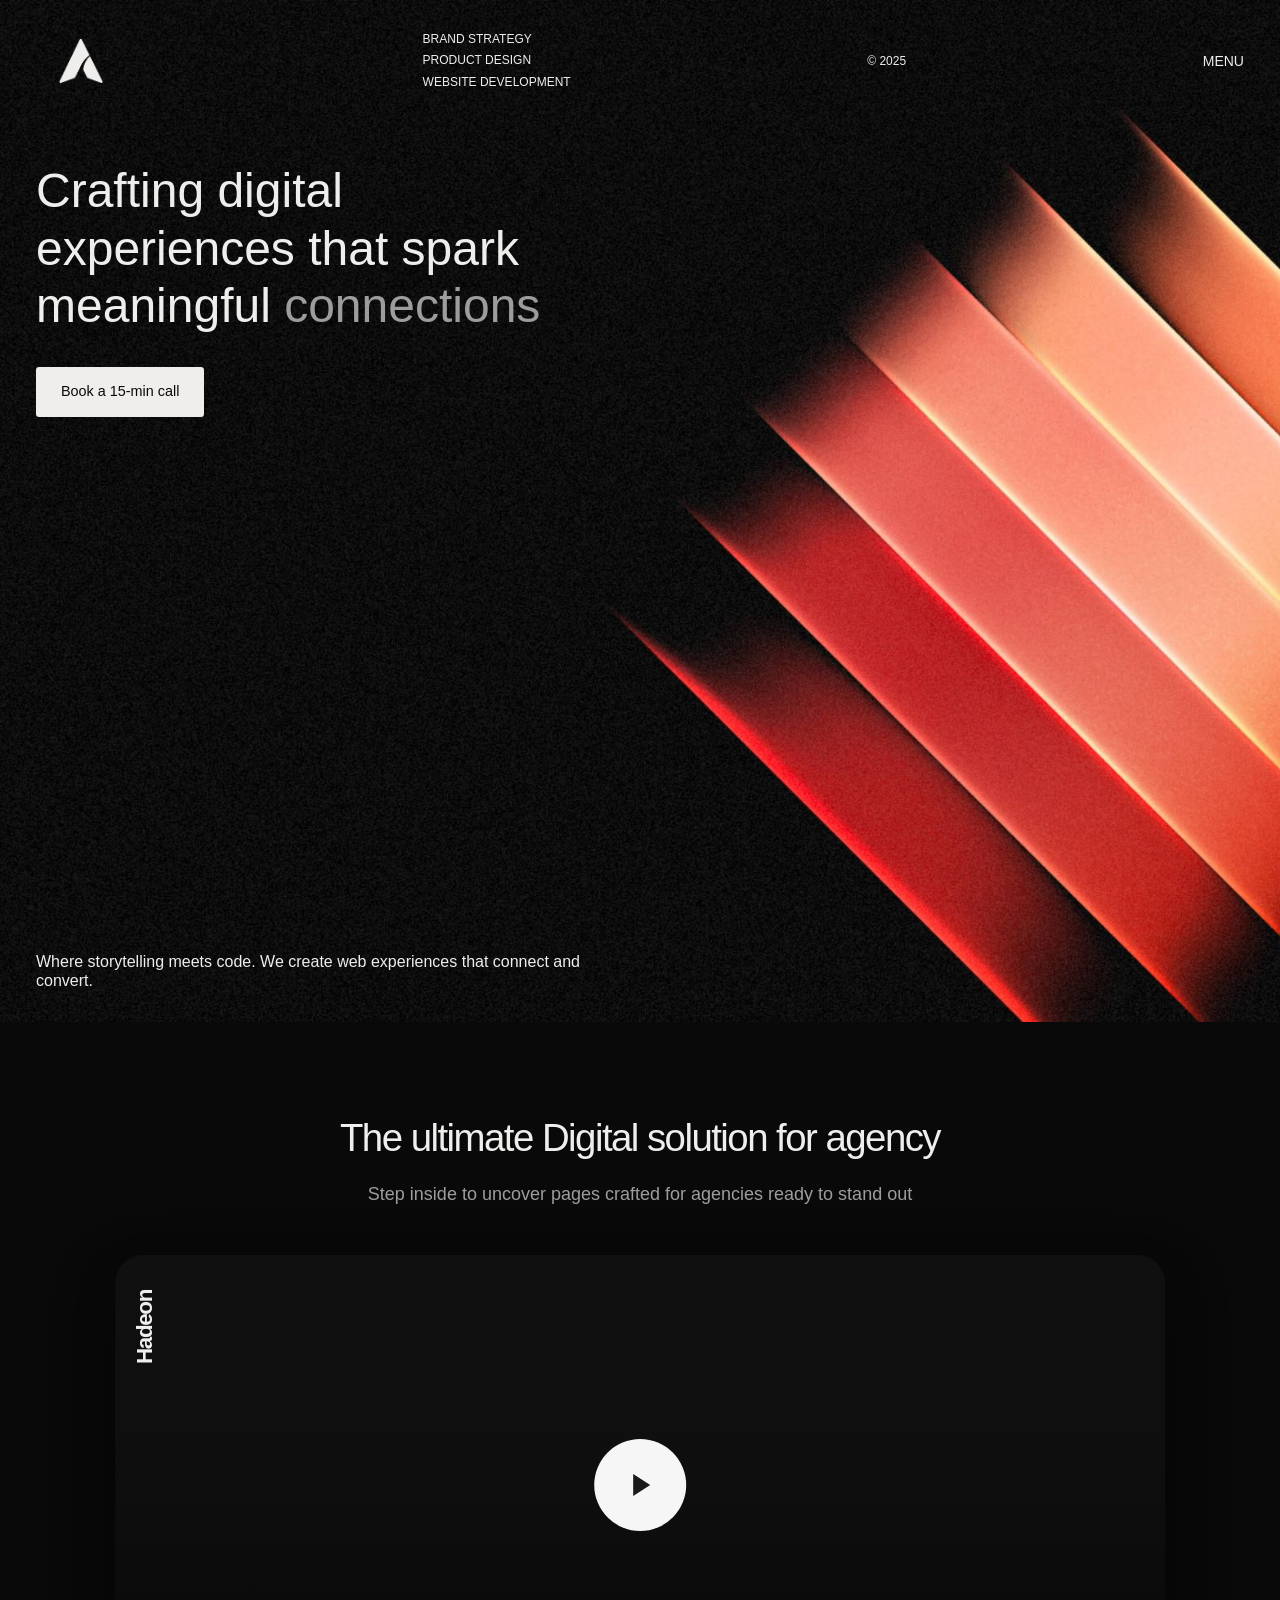
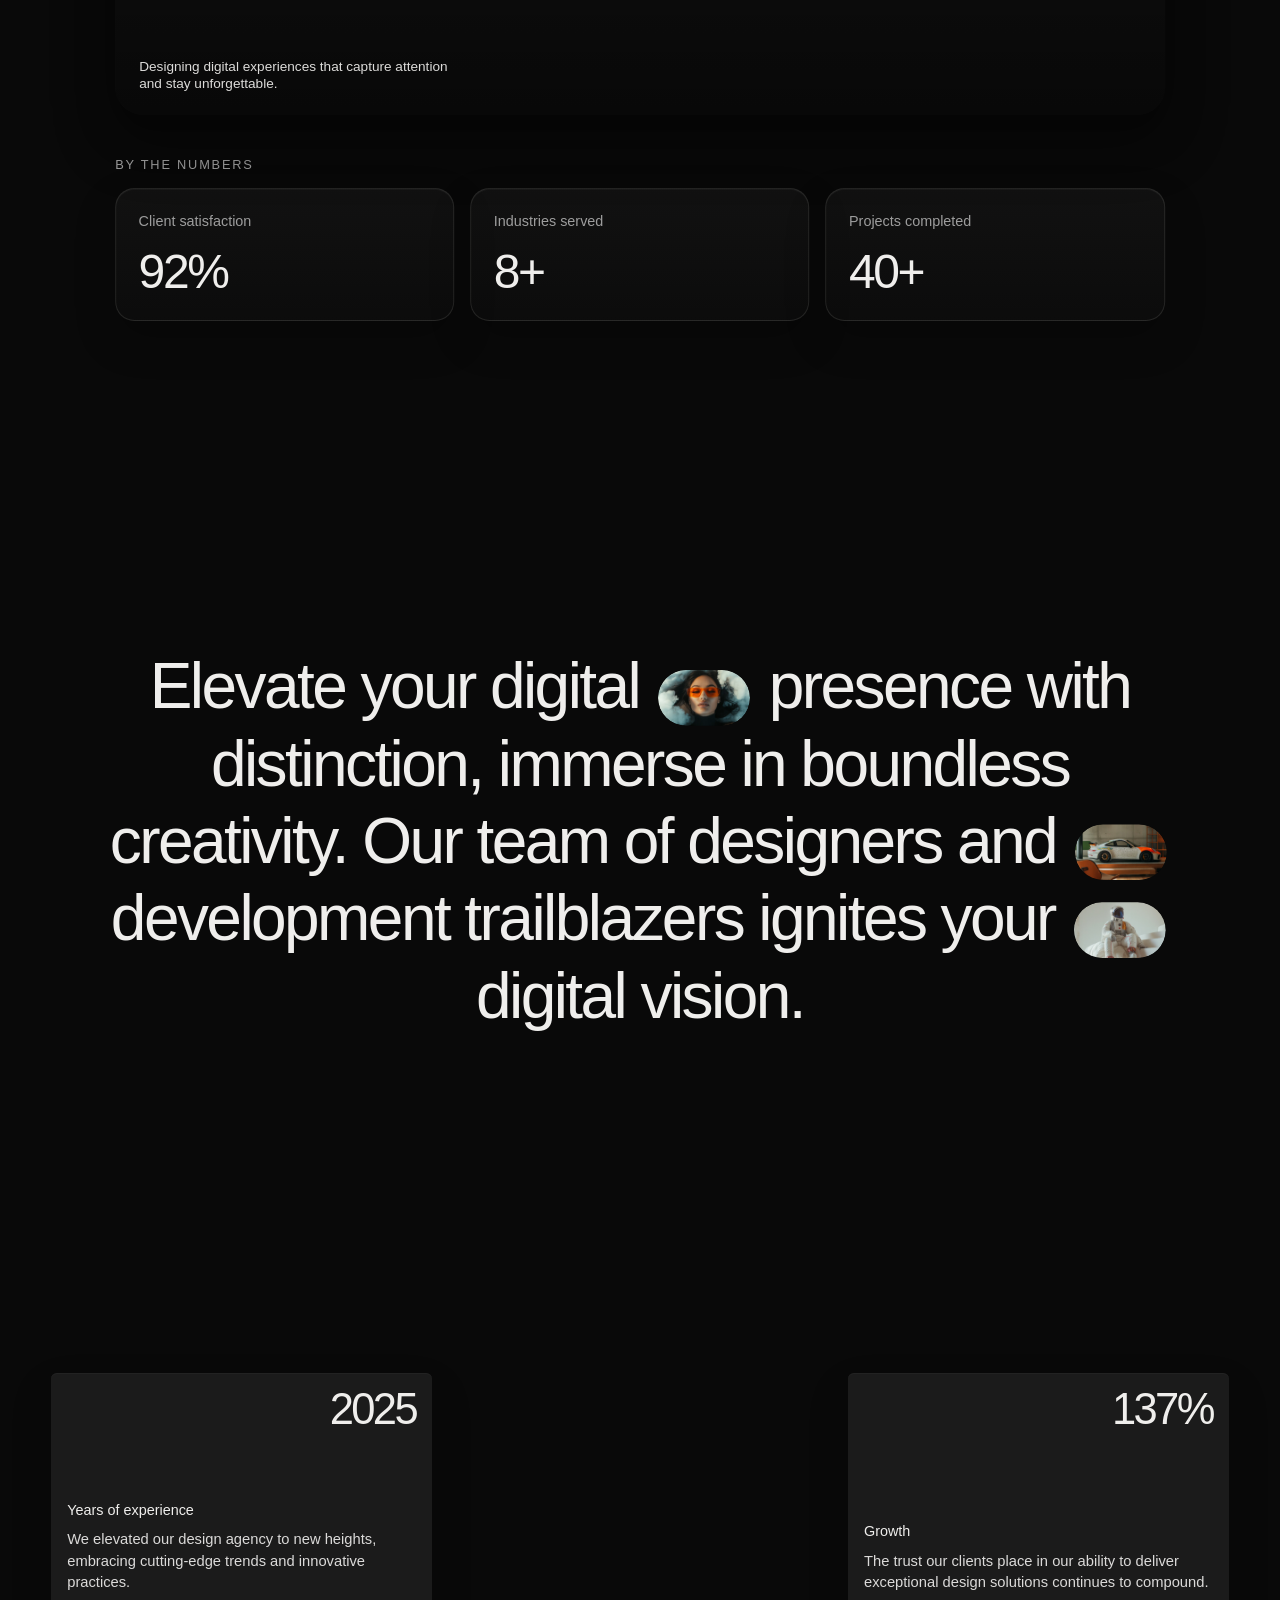
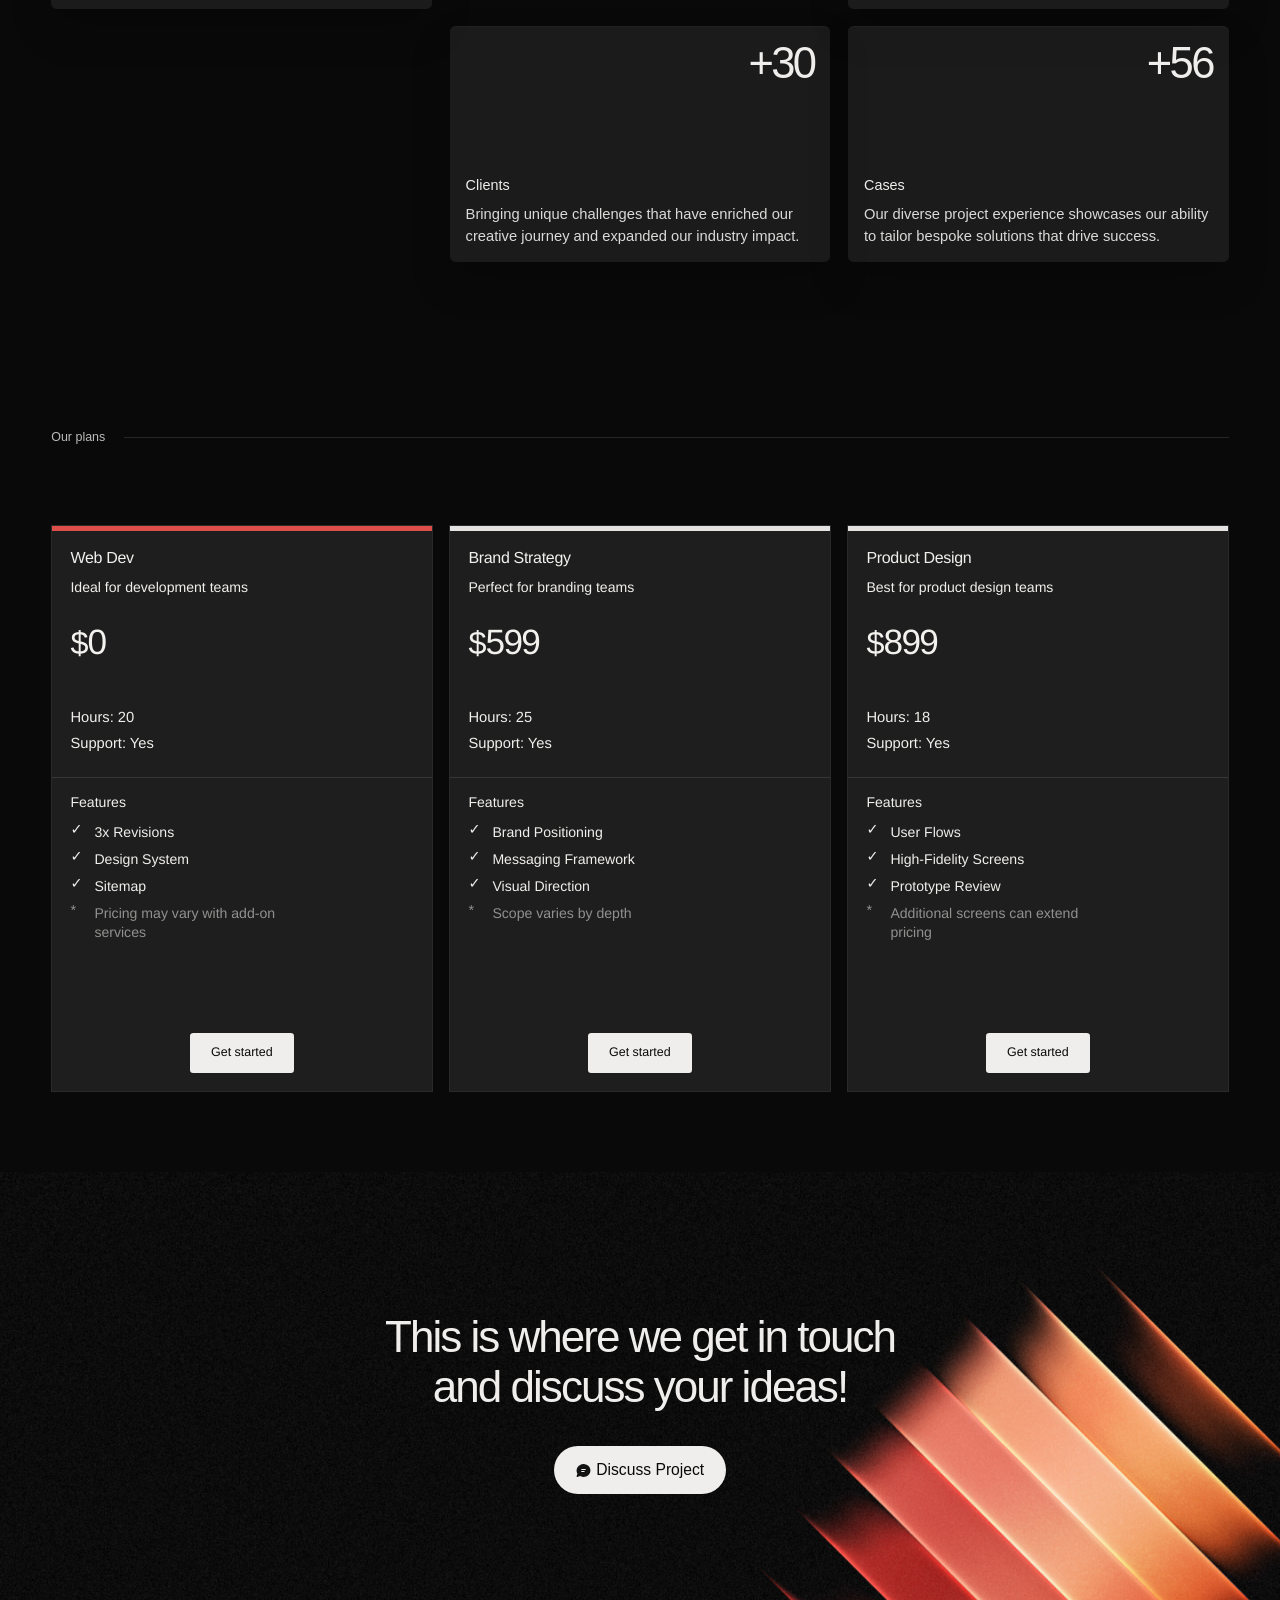
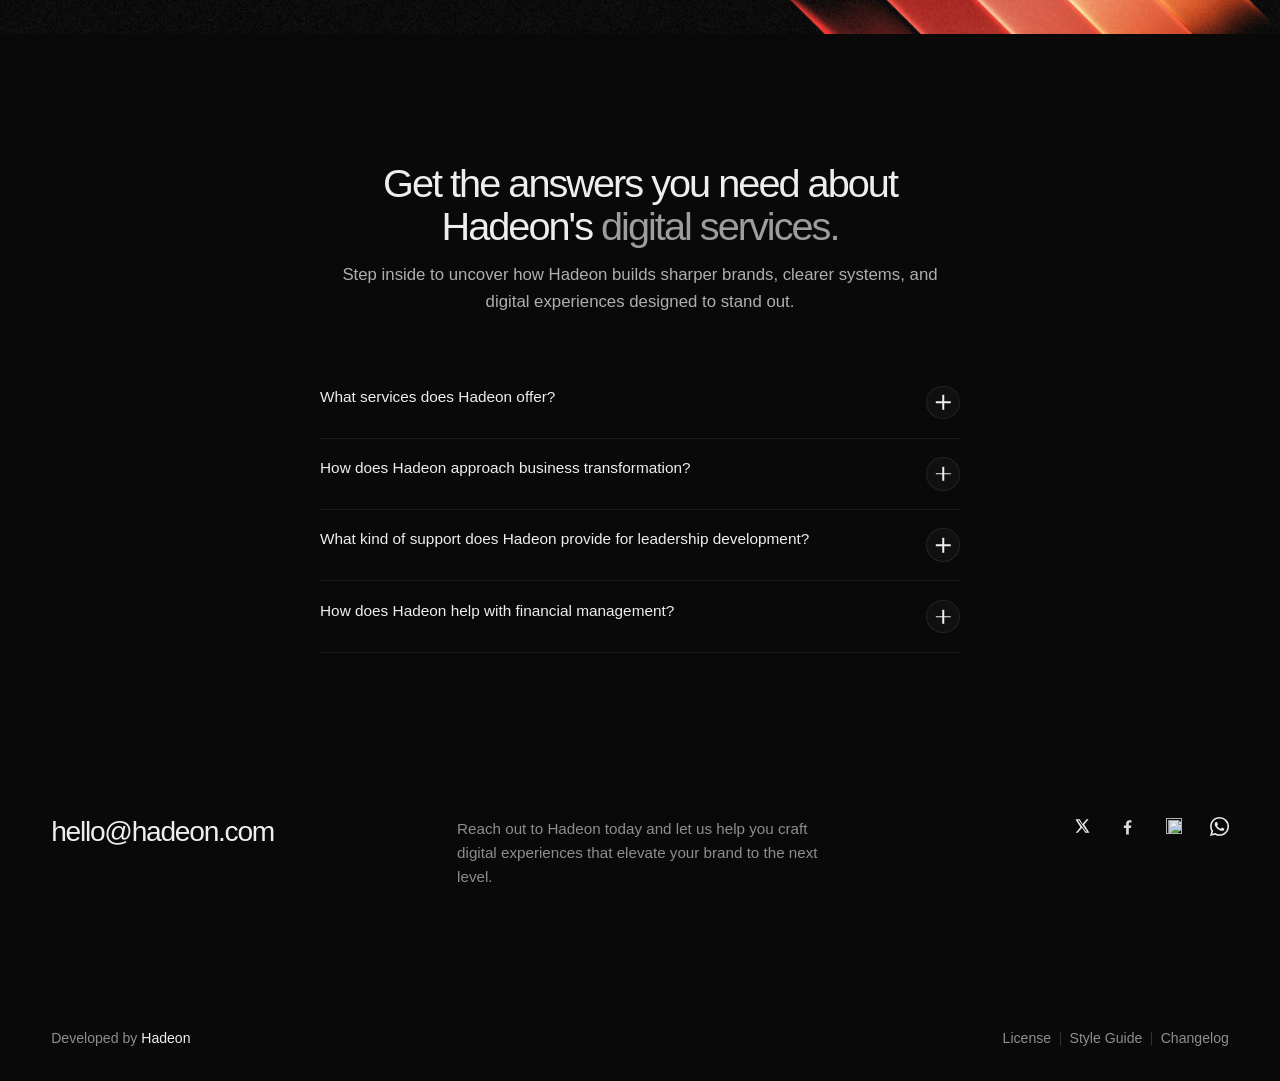
==== commit 399b1579: "updated" ====
--- a/pages/index.html
+++ b/pages/index.html
@@ -1,4 +1,4 @@
-<!doctype html>
+﻿<!doctype html>
 <html lang="en">
   <head>
     <meta charset="UTF-8" />
@@ -42,7 +42,9 @@
       <aside class="site-menu" aria-hidden="true">
         <div class="site-menu__panel">
           <div class="site-menu__top">
-            <a href="contact.html" class="site-menu__project">START A PROJECT</a>
+            <a href="discuss-project.html" class="site-menu__project"
+              >START A PROJECT</a
+            >
             <button
               class="site-menu__close"
               type="button"
@@ -55,22 +57,16 @@
 
           <div class="site-menu__body">
             <nav class="site-menu__nav" aria-label="Overlay navigation">
-              <a href="index.html" class="site-menu__link">Home_</a>
-              <a href="#" class="site-menu__link">About_</a>
-              <a href="#" class="site-menu__link">Works</a>
+              <a href="index.html" class="site-menu__link">Home</a>
+              <a href="about.html" class="site-menu__link">About</a>
+              <a href="#offer-heading" class="site-menu__link">Our plans</a>
               <a href="contact.html" class="site-menu__link">Contact</a>
             </nav>
-
-            <a href="#" class="site-menu__pages">VIEW ALL PAGES</a>
           </div>
 
           <div class="site-menu__bottom">
             <div class="site-menu__meta-block">
-              <p class="site-menu__meta-label">CONNECT</p>
-              <p class="site-menu__meta-copy">
-                1600 Amphitheatre Parkway<br />
-                Mountain View — California
-              </p>
+              <p class="site-menu__meta-label">CONNECT WITH US</p>
             </div>
 
             <div class="site-menu__meta-block">
@@ -78,6 +74,8 @@
               <div class="site-menu__socials">
                 <a href="#">Instagram</a>
                 <a href="#">LinkedIn</a>
+                <a href="#">WhatsApp</a>
+                <a href="#">Twitter</a>
               </div>
             </div>
           </div>
@@ -167,7 +165,7 @@
             <div class="numbers-grid">
               <article class="number-card">
                 <p class="number-label">Client satisfaction</p>
-                <p class="number-value" data-value="99" data-suffix="%">99%</p>
+                <p class="number-value" data-value="92" data-suffix="%">92%</p>
               </article>
 
               <article class="number-card">
@@ -177,9 +175,7 @@
 
               <article class="number-card">
                 <p class="number-label">Projects completed</p>
-                <p class="number-value" data-value="40" data-suffix="+">
-                  40+
-                </p>
+                <p class="number-value" data-value="40" data-suffix="+">40+</p>
               </article>
             </div>
           </div>
@@ -287,7 +283,7 @@
         </div>
 
         <div class="offer-stack">
-          <article class="offer-card offer-card--web">
+          <article class="offer-card offer-card--web offer-card--featured">
             <div class="offer-card__bar"></div>
             <div class="offer-content">
               <div class="offer-copy">
@@ -314,7 +310,9 @@
                   <li>3x Revisions</li>
                   <li>Design System</li>
                   <li>Sitemap</li>
-                  <li class="is-muted">Pricing may vary with add-on services</li>
+                  <li class="is-muted">
+                    Pricing may vary with add-on services
+                  </li>
                 </ul>
               </div>
 
@@ -340,7 +338,7 @@
             </div>
           </article>
 
-          <article class="offer-card offer-card--brand offer-card--featured">
+          <article class="offer-card offer-card--brand">
             <div class="offer-card__bar"></div>
             <div class="offer-content">
               <div class="offer-copy">
@@ -420,7 +418,9 @@
                   <li>User Flows</li>
                   <li>High-Fidelity Screens</li>
                   <li>Prototype Review</li>
-                  <li class="is-muted">Additional screens can extend pricing</li>
+                  <li class="is-muted">
+                    Additional screens can extend pricing
+                  </li>
                 </ul>
               </div>
 
@@ -457,12 +457,9 @@
             and discuss your ideas!
           </h2>
 
-          <a href="/contact" class="contact-cta-button">
+          <a href="discuss-project.html" class="contact-cta-button">
             <span class="contact-cta-button__icon" aria-hidden="true">
-              <img
-                src="../assets/Secondary Button Icon.svg"
-                alt=""
-              />
+              <img src="../assets/Secondary Button Icon.svg" alt="" />
             </span>
             <span class="contact-cta-button__text">
               <span class="contact-cta-button__label">Discuss Project</span>
@@ -566,10 +563,10 @@
           <div class="site-footer__socials" aria-label="Social links">
             <a
               href="#"
-              aria-label="Twitter"
+              aria-label="X"
               class="site-footer__social site-footer__social--twitter"
             >
-              <img src="../assets/twitter.svg" alt="" />
+              <img src="../assets/x.svg" alt="" />
             </a>
             <a href="#" aria-label="Facebook" class="site-footer__social">
               <svg viewBox="0 0 24 24" role="presentation">
@@ -585,25 +582,19 @@
             >
               <img src="../assets/instagram.svg" alt="" />
             </a>
-            <a href="#" aria-label="GitHub" class="site-footer__social">
-              <svg viewBox="0 0 24 24" role="presentation">
-                <path
-                  d="M12 2C6.48 2 2 6.58 2 12.23c0 4.51 2.87 8.34 6.84 9.69.5.1.68-.22.68-.49 0-.24-.01-1.03-.01-1.87-2.78.62-3.37-1.21-3.37-1.21-.45-1.18-1.11-1.49-1.11-1.49-.91-.64.07-.63.07-.63 1 .07 1.53 1.05 1.53 1.05.9 1.57 2.35 1.12 2.92.86.09-.67.35-1.12.63-1.37-2.22-.26-4.56-1.14-4.56-5.05 0-1.12.39-2.03 1.03-2.75-.1-.26-.45-1.31.1-2.72 0 0 .84-.28 2.75 1.05A9.35 9.35 0 0 1 12 6.84c.85 0 1.71.12 2.5.36 1.9-1.33 2.74-1.05 2.74-1.05.56 1.41.21 2.46.11 2.72.64.72 1.02 1.63 1.02 2.75 0 3.92-2.34 4.79-4.58 5.04.36.32.68.93.68 1.88 0 1.36-.01 2.46-.01 2.79 0 .27.18.59.69.49A10.25 10.25 0 0 0 22 12.23C22 6.58 17.52 2 12 2Z"
-                ></path>
-              </svg>
+            <a href="#" aria-label="WhatsApp" class="site-footer__social">
+              <img src="../assets/whatsapp.svg" alt="" />
             </a>
           </div>
         </div>
 
         <div class="site-footer__bottom">
-          <p class="site-footer__meta">
-            Developed by <span>Hadeon</span>
-          </p>
+          <p class="site-footer__meta">Developed by <span>Hadeon</span></p>
 
           <div class="site-footer__links">
-            <a href="#">License</a>
-            <a href="#">Style Guide</a>
-            <a href="#">Changelog</a>
+            <a href="license.html">License</a>
+            <a href="style-guide.html">Style Guide</a>
+            <a href="changelog.html">Changelog</a>
           </div>
         </div>
       </div>
@@ -612,3 +603,5 @@
     <script src="../js/main.js"></script>
   </body>
 </html>
+
+
--- a/css/styles.css
+++ b/css/styles.css
@@ -255,20 +255,20 @@
   display: flex;
   justify-content: flex-end;
   background: transparent;
-  transform: translateX(100%);
+  opacity: 0;
   visibility: hidden;
   pointer-events: none;
   transition:
-    transform 0.52s cubic-bezier(0.77, 0, 0.175, 1),
-    visibility 0s linear 0.52s;
+    opacity 0.24s ease,
+    visibility 0s linear 0.56s;
 }
 
 .site-menu.is-open {
-  transform: translateX(0);
+  opacity: 1;
   visibility: visible;
   pointer-events: auto;
   transition:
-    transform 0.52s cubic-bezier(0.77, 0, 0.175, 1),
+    opacity 0.24s ease,
     visibility 0s linear 0s;
 }
 
@@ -281,6 +281,14 @@
   background: #000;
   padding: 1.8rem 3.5rem 2.5rem;
   box-shadow: -18px 0 48px rgba(0, 0, 0, 0.28);
+  transform: translate3d(100%, 0, 0);
+  transition: transform 0.56s cubic-bezier(0.22, 1, 0.36, 1);
+  will-change: transform;
+  backface-visibility: hidden;
+}
+
+.site-menu.is-open .site-menu__panel {
+  transform: translate3d(0, 0, 0);
 }
 
 .site-menu__top,
@@ -293,10 +301,9 @@
 
 .site-menu__project,
 .site-menu__meta-label,
-.site-menu__pages,
 .site-menu__close-label {
-  color: rgba(239, 238, 236, 0.8);
-  font-size: 0.8rem;
+  color: var(--white-color-shade-1);
+  font-size: 0.74rem;
   font-weight: 500;
   letter-spacing: 0.04em;
   text-decoration: none;
@@ -306,16 +313,17 @@
   justify-self: end;
   display: inline-flex;
   align-items: center;
-  gap: 0.75rem;
+  gap: 0.55rem;
   color: var(--white-color-shade-1);
   background: transparent;
   border: 0;
   font: inherit;
   cursor: pointer;
+  padding: 0;
 }
 
 .site-menu__close-icon {
-  font-size: 1.7rem;
+  font-size: 1.35rem;
   line-height: 1;
   font-weight: 300;
 }
@@ -331,10 +339,13 @@
 
 .site-menu__nav {
   display: grid;
-  gap: 0.35rem;
+  gap: 0.85rem;
 }
 
 .site-menu__link {
+  position: relative;
+  display: inline-flex;
+  width: fit-content;
   color: var(--white-color-shade-1);
   font-size: 52px;
   font-weight: 300;
@@ -342,19 +353,29 @@
   letter-spacing: -0.05em;
   text-decoration: none;
   transition:
-    opacity 220ms ease,
-    transform 220ms ease;
+    color 220ms ease,
+    opacity 220ms ease;
+}
+
+.site-menu__link::after {
+  content: "";
+  position: absolute;
+  left: 0;
+  right: 0;
+  bottom: -0.2em;
+  height: 2px;
+  background: currentColor;
+  transform: scaleX(0);
+  transform-origin: left center;
+  transition: transform 260ms cubic-bezier(0.22, 1, 0.36, 1);
 }
 
 .site-menu__link:hover {
-  opacity: 0.72;
-  transform: translateX(10px);
-}
-
-.site-menu__pages {
-  display: inline-flex;
-  width: fit-content;
-  opacity: 0.78;
+  opacity: 1;
+}
+
+.site-menu__link:hover::after {
+  transform: scaleX(1);
 }
 
 .site-menu__meta-block {
@@ -366,7 +387,7 @@
 .site-menu__meta-copy,
 .site-menu__socials a {
   color: var(--white-color-shade-1);
-  font-size: 1rem;
+  font-size: 0.88rem;
   font-weight: 400;
   line-height: 1.55;
   text-decoration: none;
@@ -412,8 +433,15 @@
   padding: 3rem 3rem 2.5rem;
 }
 
+.hero-section-left {
+  display: flex;
+  flex-direction: column;
+  justify-content: space-between;
+  min-height: 100%;
+}
+
 .hero-left-top {
-  margin-bottom: 6rem;
+  margin-bottom: 0;
 }
 
 .hero-left-top h1 {
@@ -1096,7 +1124,7 @@
   min-height: 14.75rem;
   height: 100%;
   padding: 1.1rem 1rem 0.96rem;
-  border-radius: 0.6rem;
+  border-radius: 0.35rem;
   background: rgba(239, 238, 236, 0.08);
   box-shadow:
     inset 0 1px 0 rgba(255, 255, 255, 0.03),
@@ -1145,7 +1173,7 @@
 
 .metrics-card__copy {
   color: var(--grey-color-shade-2);
-  font-size: 0.8rem;
+  font-size: 0.92rem;
   line-height: 1.45;
 }
 
@@ -1227,7 +1255,7 @@
   }
 
   .metrics-card__copy {
-    font-size: 0.78rem;
+    font-size: 0.9rem;
   }
 }
 
@@ -1619,7 +1647,7 @@
 
 .offer-meta p {
   color: #f0efec;
-  font-size: 0.85rem;
+  font-size: 0.92rem;
   line-height: 1.35;
 }
 
@@ -1641,7 +1669,7 @@
 .offer-features-heading,
 .offer-features li {
   color: #f0efec;
-  font-size: 0.8rem;
+  font-size: 0.88rem;
 }
 
 .offer-features li::before {
@@ -1674,13 +1702,6 @@
     min-height: 33rem;
     padding: 1.15rem 1rem 1rem;
   }
-
-  .offer-card:last-child {
-    grid-column: 1 / -1;
-    max-width: 24rem;
-    width: 100%;
-    margin: 0 auto;
-  }
 }
 
 @media (max-width: 768px) {
@@ -1707,7 +1728,7 @@
   }
 
   .offer-meta p {
-    font-size: 0.8rem;
+    font-size: 0.86rem;
   }
 
   .offer-divider {
@@ -2182,6 +2203,1349 @@
   color: var(--white-color-shade-1);
 }
 
+.license-page {
+  min-height: 100vh;
+  background: var(--black-color-shade-1);
+  color: var(--white-color-shade-1);
+}
+
+.project-page {
+  min-height: 100vh;
+  background: var(--black-color-shade-1);
+  color: var(--white-color-shade-1);
+}
+
+.about-page {
+  min-height: 100vh;
+  background: var(--black-color-shade-1);
+  color: var(--white-color-shade-1);
+}
+
+.license-header {
+  background: transparent;
+}
+
+.license-main {
+  padding: 0 0 3rem;
+}
+
+.project-main {
+  padding: 0 0 1rem;
+}
+
+.about-main {
+  padding: 0 0 1rem;
+}
+
+.license-shell {
+  width: min(92vw, 1280px);
+  margin: 0 auto;
+}
+
+.project-shell {
+  width: min(92vw, 1780px);
+  margin: 0 auto;
+}
+
+.about-shell {
+  width: min(92vw, 1720px);
+  margin: 0 auto;
+}
+
+.button-primary--accent {
+  color: var(--white-color-shade-1);
+}
+
+.button-primary--accent::before {
+  background: #ff5a26;
+}
+
+.button-primary--accent:hover {
+  color: #ff8f68;
+}
+
+.button-primary--accent .button-primary__corner::before,
+.button-primary--accent .button-primary__corner::after {
+  background-color: #ff5a26;
+}
+
+.button-primary--ghost {
+  color: var(--grey-color-shade-2);
+}
+
+.button-primary--ghost::before {
+  opacity: 0;
+  transform: scale(0.96);
+}
+
+.button-primary--ghost .button-primary__corner {
+  opacity: 1;
+  transform: translate(0, 0);
+}
+
+.button-primary--ghost-accent {
+  color: #ff8f68;
+}
+
+.button-primary--ghost-accent::before {
+  background: #ff5a26;
+  opacity: 0;
+  transform: scale(0.96);
+}
+
+.button-primary--ghost-accent .button-primary__corner {
+  opacity: 1;
+  transform: translate(0, 0);
+}
+
+.button-primary--ghost-accent .button-primary__corner::before,
+.button-primary--ghost-accent .button-primary__corner::after {
+  background-color: #ff5a26;
+}
+
+.button-primary--ghost-accent:hover {
+  color: #ff8f68;
+  background: transparent;
+}
+
+.button-primary--ghost-accent:hover::before {
+  background: #ff5a26;
+  opacity: 0;
+  transform: scale(0.96);
+}
+
+.button-primary--ghost-accent:hover .button-primary__corner {
+  transform: translate(0, 0);
+}
+
+.about-hero {
+  padding: 2.5rem 0 4.5rem;
+}
+
+.about-page-title {
+  font-size: clamp(4.8rem, 11vw, 10rem);
+  font-weight: 500;
+  letter-spacing: -0.085em;
+  line-height: 0.88;
+  text-align: center;
+  margin-bottom: 3.5rem;
+}
+
+.about-hero__bottom {
+  display: grid;
+  grid-template-columns: minmax(0, 20rem) auto minmax(0, 16rem);
+  gap: 2rem;
+  align-items: center;
+}
+
+.about-hero__copy {
+  max-width: 18rem;
+  color: rgba(239, 238, 236, 0.92);
+  font-size: 1rem;
+  font-weight: 400;
+  line-height: 1.55;
+}
+
+.about-hero__cta-wrap {
+  display: flex;
+  justify-content: center;
+}
+
+.about-hero__button {
+  width: 156px;
+  height: 46px;
+}
+
+.about-hero__socials {
+  display: flex;
+  flex-wrap: wrap;
+  justify-content: flex-end;
+  gap: 0.7rem;
+}
+
+.about-hero__socials a {
+  color: rgba(239, 238, 236, 0.82);
+  font-size: 0.84rem;
+  font-weight: 400;
+  line-height: 1;
+  padding: 0.78rem 1.08rem;
+  border: 1px solid rgba(239, 238, 236, 0.12);
+  border-radius: 999px;
+  transition:
+    color 220ms cubic-bezier(0.22, 1, 0.36, 1),
+    border-color 220ms cubic-bezier(0.22, 1, 0.36, 1);
+}
+
+.about-hero__socials a:hover {
+  color: var(--white-color-shade-1);
+  border-color: rgba(239, 238, 236, 0.28);
+}
+
+.about-feature,
+.about-proof,
+.about-process,
+.about-recent-work {
+  padding: 4.5rem 0;
+}
+
+.about-kicker {
+  color: rgba(239, 238, 236, 0.6);
+  font-size: 0.96rem;
+  font-weight: 400;
+  line-height: 1.2;
+  margin-bottom: 1.4rem;
+}
+
+.about-kicker::before {
+  content: "//";
+  color: #ff5a26;
+  margin-right: 0.3rem;
+}
+
+.about-feature__row {
+  display: grid;
+  grid-template-columns: minmax(0, 1fr) auto;
+  gap: 2rem;
+  align-items: center;
+}
+
+.about-feature__copy {
+  max-width: 56rem;
+}
+
+.about-feature__copy h2 {
+  font-size: clamp(3rem, 7vw, 6.2rem);
+  font-weight: 500;
+  line-height: 0.94;
+  letter-spacing: -0.07em;
+  margin-bottom: 1.6rem;
+}
+
+.about-feature__copy p {
+  max-width: 47rem;
+  color: rgba(239, 238, 236, 0.92);
+  font-size: 1.15rem;
+  font-weight: 400;
+  line-height: 1.55;
+}
+
+.about-feature__copy p span {
+  color: #ff5a26;
+}
+
+.about-feature__button {
+  width: 194px;
+  height: 50px;
+  padding: 0 1.15rem;
+  font-size: 0.86rem;
+}
+
+.about-section-title {
+  position: absolute;
+  width: 1px;
+  height: 1px;
+  padding: 0;
+  margin: -1px;
+  overflow: hidden;
+  clip: rect(0, 0, 0, 0);
+  white-space: nowrap;
+  border: 0;
+}
+
+.about-proof__grid {
+  display: grid;
+  grid-template-columns: minmax(0, 0.92fr) minmax(230px, 0.96fr) minmax(
+      0,
+      0.88fr
+    );
+  gap: 0.7rem;
+  align-items: stretch;
+}
+
+.about-proof-card {
+  background: rgba(239, 238, 236, 0.04);
+  border: 1px solid rgba(239, 238, 236, 0.1);
+  border-radius: 0.9rem;
+  padding: 1rem;
+}
+
+.about-proof-card--brands {
+  display: flex;
+  align-items: flex-start;
+  min-height: 7.2rem;
+}
+
+.about-proof-card--brands p {
+  color: var(--white-color-shade-1);
+  font-size: 0.94rem;
+  font-weight: 500;
+  line-height: 1.45;
+  max-width: 22rem;
+}
+
+.about-proof-card--quote {
+  display: flex;
+  flex-direction: column;
+  justify-content: space-between;
+  min-height: 20rem;
+  grid-column: 1;
+  grid-row: 2 / span 2;
+  gap: 0.25rem;
+}
+
+.about-proof__quote-mark {
+  color: var(--white-color-shade-1);
+  font-size: 3.3rem;
+  line-height: 0.72;
+  font-weight: 500;
+  margin-bottom: -0.35rem;
+}
+
+.about-proof__quote {
+  color: var(--white-color-shade-1);
+  font-size: 1.42rem;
+  font-weight: 600;
+  line-height: 1.2;
+  letter-spacing: -0.02em;
+  margin-top: -0.85rem;
+}
+
+.about-proof__metric {
+  display: grid;
+  gap: 0.55rem;
+  margin-top: 2.35rem;
+}
+
+.about-proof__metric strong {
+  color: var(--white-color-shade-1);
+  font-size: clamp(2.7rem, 4.6vw, 3.7rem);
+  font-weight: 500;
+  line-height: 0.9;
+  letter-spacing: -0.07em;
+  margin-bottom: 0.72rem;
+}
+
+.about-proof__metric span {
+  color: rgba(239, 238, 236, 0.58);
+  font-size: 0.92rem;
+  font-weight: 500;
+  line-height: 1.4;
+}
+
+.about-proof-card--image {
+  grid-column: 2;
+  grid-row: 1 / span 2;
+  overflow: hidden;
+  padding: 0;
+  min-height: 24.5rem;
+}
+
+.about-proof-card--image img {
+  width: 100%;
+  height: 100%;
+  object-fit: cover;
+}
+
+.about-proof-card--accent {
+  grid-column: 2;
+  grid-row: 3;
+  min-height: 6.2rem;
+  background: #ff5a26;
+  border-color: #ff5a26;
+  color: var(--white-color-shade-1);
+  display: flex;
+  align-items: flex-end;
+  justify-content: flex-start;
+}
+
+.about-proof-card--accent strong {
+  display: block;
+  font-size: clamp(2.15rem, 4.2vw, 3rem);
+  font-weight: 500;
+  line-height: 0.9;
+  letter-spacing: -0.07em;
+  margin-bottom: 0.72rem;
+}
+
+.about-proof-card--accent p {
+  font-size: 0.9rem;
+  font-weight: 500;
+  line-height: 1.25;
+}
+
+.about-proof-card--testimonial {
+  grid-column: 3;
+  grid-row: 1;
+  min-height: 7.3rem;
+}
+
+.about-proof-card--testimonial p {
+  color: var(--white-color-shade-1);
+  font-size: 1.28rem;
+  font-weight: 500;
+  line-height: 1.22;
+}
+
+.about-proof-card--testimonial p span {
+  color: #ff5a26;
+  font-size: 1.32em;
+}
+
+.about-proof-card--projects {
+  grid-column: 3;
+  grid-row: 2;
+  min-height: 9rem;
+  display: flex;
+  flex-direction: column;
+  justify-content: center;
+  gap: 0.65rem;
+}
+
+.about-proof-card--projects strong {
+  color: var(--white-color-shade-1);
+  font-size: clamp(2.8rem, 5vw, 4rem);
+  font-weight: 500;
+  line-height: 0.9;
+  letter-spacing: -0.07em;
+  margin-bottom: 0.76rem;
+}
+
+.about-proof-card--projects span {
+  color: rgba(239, 238, 236, 0.58);
+  font-size: 1rem;
+  font-weight: 500;
+}
+
+.about-proof-card--availability {
+  grid-column: 3;
+  grid-row: 3;
+  min-height: 3.8rem;
+  display: flex;
+  align-items: center;
+  justify-content: flex-start;
+  padding: 0.8rem 1rem;
+}
+
+.about-proof__availability {
+  display: flex;
+  align-items: center;
+  gap: 0.8rem;
+}
+
+.about-proof__availability-dot {
+  width: 0.42rem;
+  height: 0.42rem;
+  border-radius: 50%;
+  background: #30d158;
+  box-shadow: 0 0 0 0.22rem rgba(48, 209, 88, 0.12);
+  animation: availability-blink 1.4s ease-in-out infinite;
+}
+
+.about-proof__availability p {
+  color: var(--white-color-shade-1);
+  font-size: 0.9rem;
+  font-weight: 500;
+}
+
+@keyframes availability-blink {
+  0%,
+  100% {
+    opacity: 1;
+    transform: scale(1);
+  }
+  50% {
+    opacity: 0.42;
+    transform: scale(0.88);
+  }
+}
+
+.about-process {
+  position: relative;
+  overflow: hidden;
+}
+
+.about-process::before {
+  content: "";
+  position: absolute;
+  inset: 7rem 12% 3rem;
+  background:
+    radial-gradient(circle at 30% 70%, rgba(255, 90, 38, 0.22), transparent 36%),
+    radial-gradient(circle at 52% 24%, rgba(101, 69, 255, 0.28), transparent 34%),
+    radial-gradient(circle at 74% 36%, rgba(86, 174, 255, 0.2), transparent 32%);
+  filter: blur(48px);
+  opacity: 0.95;
+  pointer-events: none;
+}
+
+.about-process .about-shell {
+  position: relative;
+  z-index: 1;
+}
+
+.about-process__title {
+  font-size: clamp(2.8rem, 6vw, 5.2rem);
+  font-weight: 500;
+  line-height: 0.95;
+  letter-spacing: -0.07em;
+  text-align: center;
+  margin-bottom: 3rem;
+}
+
+.about-process__grid {
+  display: grid;
+  grid-template-columns: repeat(4, minmax(0, 1fr));
+  gap: 1.1rem;
+  align-items: end;
+}
+
+.about-process-card {
+  min-height: 29rem;
+  padding: 2rem 1.6rem 1.8rem;
+  background: rgba(239, 238, 236, 0.05);
+  border: 1px solid rgba(239, 238, 236, 0.1);
+  border-radius: 1.2rem;
+  display: flex;
+  flex-direction: column;
+  justify-content: flex-start;
+}
+
+.about-process-card:nth-child(1),
+.about-process-card:nth-child(3) {
+  transform: translateY(2rem);
+}
+
+.about-process-card:nth-child(4) {
+  transform: translateY(1rem);
+}
+
+.about-process-card__number {
+  color: var(--white-color-shade-1);
+  font-size: clamp(5.8rem, 10vw, 10.8rem);
+  font-weight: 500;
+  line-height: 0.82;
+  letter-spacing: -0.09em;
+  margin-bottom: 2rem;
+  align-self: center;
+  text-align: center;
+  transition: color 220ms cubic-bezier(0.22, 1, 0.36, 1);
+}
+
+.about-process-card h3 {
+  color: var(--white-color-shade-1);
+  font-size: 1.2rem;
+  font-weight: 500;
+  line-height: 1.2;
+  margin-top: auto;
+  margin-bottom: 0.75rem;
+}
+
+.about-process-card p {
+  color: rgba(239, 238, 236, 0.8);
+  font-size: 1rem;
+  line-height: 1.5;
+}
+
+.about-process-card--featured h3 {
+  color: #ff5a26;
+}
+
+.about-process-card:hover .about-process-card__number {
+  color: #ff5a26;
+}
+
+.about-recent-work__intro {
+  display: grid;
+  grid-template-columns: minmax(0, 1fr) minmax(18rem, 24rem);
+  gap: 2rem;
+  align-items: end;
+  margin-bottom: 2.6rem;
+}
+
+.about-recent-work__intro h2 {
+  color: var(--white-color-shade-1);
+  font-size: clamp(2.8rem, 6vw, 5rem);
+  font-weight: 500;
+  line-height: 0.95;
+  letter-spacing: -0.07em;
+  margin-bottom: 1.15rem;
+}
+
+.about-recent-work__intro p:last-child {
+  color: rgba(239, 238, 236, 0.82);
+  font-size: 1.02rem;
+  line-height: 1.6;
+  max-width: 24rem;
+}
+
+.about-recent-work__layout {
+  display: grid;
+  grid-template-columns: minmax(0, 1.05fr) minmax(21rem, 0.95fr);
+  gap: 1.4rem;
+  align-items: center;
+  justify-content: center;
+}
+
+.about-recent-work__media {
+  display: block;
+  width: min(100%, 34rem);
+  background: rgba(239, 238, 236, 0.04);
+  border: 1px solid rgba(239, 238, 236, 0.1);
+  border-radius: 1rem;
+  overflow: hidden;
+}
+
+.about-recent-work__browser-bar {
+  display: flex;
+  align-items: center;
+  gap: 0.45rem;
+  padding: 0.9rem 1rem;
+  background: rgba(239, 238, 236, 0.03);
+  border-bottom: 1px solid rgba(239, 238, 236, 0.08);
+}
+
+.about-recent-work__browser-bar span {
+  width: 0.58rem;
+  height: 0.58rem;
+  border-radius: 50%;
+}
+
+.about-recent-work__browser-bar span:nth-child(1) {
+  background: #ff5f57;
+}
+
+.about-recent-work__browser-bar span:nth-child(2) {
+  background: #febb2e;
+}
+
+.about-recent-work__browser-bar span:nth-child(3) {
+  background: #28c840;
+}
+
+.about-recent-work__media img {
+  width: 100%;
+  aspect-ratio: 16 / 9.6;
+  object-fit: cover;
+  object-position: top center;
+}
+
+.about-recent-work__content {
+  display: grid;
+  gap: 1.15rem;
+  padding-top: 0;
+  align-content: center;
+  max-width: 28rem;
+}
+
+.about-recent-work__eyebrow {
+  display: grid;
+  gap: 0.35rem;
+}
+
+.about-recent-work__eyebrow span {
+  color: rgba(239, 238, 236, 0.5);
+  font-size: 0.78rem;
+  font-weight: 500;
+  letter-spacing: 0.08em;
+  text-transform: uppercase;
+}
+
+.about-recent-work__eyebrow p {
+  color: var(--white-color-shade-1);
+  font-size: 1.15rem;
+  font-weight: 500;
+  line-height: 1.3;
+}
+
+.about-recent-work__meta {
+  display: grid;
+  gap: 0.95rem;
+  padding-top: 0.2rem;
+}
+
+.about-recent-work__meta span {
+  display: inline-block;
+  color: rgba(239, 238, 236, 0.5);
+  font-size: 0.78rem;
+  font-weight: 500;
+  letter-spacing: 0.08em;
+  text-transform: uppercase;
+  margin-bottom: 0.4rem;
+}
+
+.about-recent-work__meta p,
+.about-recent-work__copy {
+  color: var(--white-color-shade-1);
+  font-size: 1rem;
+  line-height: 1.55;
+}
+
+.about-recent-work__copy {
+  color: rgba(239, 238, 236, 0.88);
+}
+
+.about-recent-work__button {
+  width: 146px;
+  height: 42px;
+  margin-top: 0.35rem;
+}
+
+.project-hero {
+  padding: 1.25rem 0 3rem;
+}
+
+.project-topline {
+  width: 100%;
+  height: 1px;
+  background: rgba(239, 238, 236, 0.18);
+  margin-bottom: 2.5rem;
+}
+
+.project-head {
+  display: grid;
+  grid-template-columns: minmax(0, 1fr) auto;
+  gap: 2rem;
+  align-items: start;
+  margin-bottom: 6rem;
+}
+
+.project-title {
+  font-size: clamp(3rem, 6.8vw, 6.8rem);
+  font-weight: 500;
+  letter-spacing: -0.07em;
+  line-height: 0.9;
+  max-width: 11ch;
+}
+
+.project-year {
+  font-size: clamp(2.8rem, 5.8vw, 5.8rem);
+  font-weight: 500;
+  letter-spacing: -0.08em;
+  line-height: 0.88;
+  color: rgba(239, 238, 236, 0.92);
+  padding-top: 0.35rem;
+}
+
+.project-layout {
+  display: grid;
+  grid-template-columns: minmax(0, 1fr) minmax(300px, 0.76fr);
+  gap: clamp(2.5rem, 5vw, 6rem);
+  align-items: start;
+}
+
+.project-details {
+  display: grid;
+  grid-template-columns: minmax(0, 0.85fr) minmax(0, 1fr);
+  grid-template-areas:
+    "email phone"
+    ". linkedin"
+    ". instagram"
+    ". about";
+  gap: 2.75rem 4rem;
+  align-items: start;
+  min-height: 100%;
+}
+
+.project-detail--email {
+  grid-area: email;
+}
+
+.project-detail--phone {
+  grid-area: phone;
+}
+
+.project-detail--linkedin {
+  grid-area: linkedin;
+}
+
+.project-detail--instagram {
+  grid-area: instagram;
+}
+
+.project-detail--about {
+  grid-area: about;
+}
+
+.project-detail h2 {
+  font-size: 0.92rem;
+  font-weight: 500;
+  letter-spacing: -0.035em;
+  line-height: 1.2;
+  margin-bottom: 0.8rem;
+}
+
+.project-detail a,
+.project-detail p {
+  color: rgba(239, 238, 236, 0.86);
+  font-size: clamp(0.95rem, 1.4vw, 1.35rem);
+  font-weight: 400;
+  line-height: 1.32;
+  letter-spacing: -0.035em;
+}
+
+.project-detail a {
+  display: inline-block;
+  transition: color 220ms cubic-bezier(0.22, 1, 0.36, 1);
+}
+
+.project-detail a:hover {
+  color: var(--white-color-shade-1);
+}
+
+.project-detail--about p {
+  max-width: 22rem;
+}
+
+.project-visual-shell {
+  display: flex;
+  justify-content: flex-end;
+}
+
+.project-visual {
+  width: min(100%, 19rem);
+  aspect-ratio: 0.86;
+  overflow: hidden;
+  border-radius: 1.4rem;
+  background: #101010;
+}
+
+.project-visual img {
+  width: 100%;
+  height: 100%;
+  object-fit: cover;
+  transition: opacity 320ms cubic-bezier(0.22, 1, 0.36, 1);
+}
+
+.project-visual img.is-switching {
+  opacity: 0;
+}
+
+.license-hero {
+  padding: 4.5rem 0 2.5rem;
+}
+
+.license-page-title {
+  font-size: clamp(3.2rem, 8vw, 4.8rem);
+  font-weight: 700;
+  letter-spacing: -0.05em;
+  line-height: 0.95;
+}
+
+.license-section {
+  padding: 3rem 0 1.5rem;
+}
+
+.license-section-head {
+  padding-bottom: 1.6rem;
+  margin-bottom: 1.6rem;
+  border-bottom: 1px solid rgba(239, 238, 236, 0.12);
+}
+
+.license-section h2 {
+  font-size: clamp(2.1rem, 4.2vw, 3.1rem);
+  font-weight: 700;
+  letter-spacing: -0.04em;
+  line-height: 1;
+}
+
+.license-intro {
+  max-width: 36rem;
+  color: rgba(239, 238, 236, 0.88);
+  font-size: 0.9rem;
+  font-weight: 400;
+  line-height: 1.6;
+  margin-bottom: 3.5rem;
+}
+
+.license-grid {
+  display: grid;
+  grid-template-columns: repeat(2, minmax(0, 1fr));
+  gap: 3rem;
+}
+
+.license-card {
+  max-width: 28rem;
+}
+
+.license-card--single {
+  max-width: 34rem;
+}
+
+.license-card h3 {
+  font-size: clamp(1.6rem, 3.2vw, 2.35rem);
+  font-weight: 400;
+  letter-spacing: -0.04em;
+  line-height: 1;
+  margin-bottom: 1rem;
+}
+
+.license-card p {
+  color: rgba(239, 238, 236, 0.78);
+  font-size: 0.9rem;
+  font-weight: 400;
+  line-height: 1.6;
+  margin-bottom: 0.85rem;
+}
+
+.license-card a {
+  display: inline-flex;
+  margin-top: 0.75rem;
+  color: var(--white-color-shade-1);
+  font-size: 0.9rem;
+  font-weight: 500;
+  text-decoration: none;
+}
+
+.license-card a:hover {
+  color: var(--grey-color-shade-1);
+}
+
+@media (max-width: 1200px) {
+  .about-page-title {
+    font-size: clamp(4rem, 10vw, 7rem);
+  }
+
+  .about-hero__bottom {
+    grid-template-columns: minmax(0, 17rem) auto minmax(0, 14rem);
+  }
+
+  .about-proof__grid {
+    grid-template-columns: minmax(0, 0.95fr) minmax(260px, 0.9fr) minmax(
+        0,
+        0.95fr
+      );
+  }
+
+  .about-process__grid {
+    gap: 0.9rem;
+  }
+
+  .about-recent-work__layout {
+    grid-template-columns: minmax(0, 1fr) minmax(17rem, 0.8fr);
+    gap: 1.5rem;
+  }
+
+  .about-recent-work__intro {
+    grid-template-columns: minmax(0, 1fr) minmax(16rem, 22rem);
+  }
+
+  .project-title {
+    font-size: clamp(2.8rem, 6.5vw, 5.2rem);
+  }
+
+  .project-year {
+    font-size: clamp(2.4rem, 5vw, 4.4rem);
+  }
+
+  .project-layout {
+    grid-template-columns: minmax(0, 1fr) minmax(280px, 0.66fr);
+    gap: 2.5rem;
+  }
+
+  .project-details {
+    gap: 2.25rem 3rem;
+  }
+
+  .license-shell {
+    width: min(92vw, 1180px);
+  }
+
+  .license-page-title {
+    font-size: clamp(3rem, 7vw, 4.2rem);
+  }
+
+  .license-section h2 {
+    font-size: clamp(1.95rem, 4vw, 2.75rem);
+  }
+}
+
+@media (max-width: 1024px) {
+  .about-hero {
+    padding: 2rem 0 3.5rem;
+  }
+
+  .about-page-title {
+    margin-bottom: 2.75rem;
+  }
+
+  .about-hero__bottom {
+    grid-template-columns: 1fr;
+    justify-items: center;
+    text-align: center;
+  }
+
+  .about-hero__copy {
+    max-width: 24rem;
+  }
+
+  .about-hero__socials {
+    justify-content: center;
+  }
+
+  .about-feature__row {
+    grid-template-columns: 1fr;
+    gap: 1.5rem;
+  }
+
+  .about-feature__button {
+    justify-self: start;
+  }
+
+  .about-proof__grid {
+    grid-template-columns: repeat(2, minmax(0, 1fr));
+  }
+
+  .about-proof-card--brands {
+    grid-column: 1;
+    grid-row: 1;
+  }
+
+  .about-proof-card--testimonial {
+    grid-column: 2;
+    grid-row: 1;
+  }
+
+  .about-proof-card--quote {
+    grid-column: 1;
+    grid-row: 2 / span 2;
+    min-height: 22rem;
+  }
+
+  .about-proof-card--image {
+    grid-column: 2;
+    grid-row: 2 / span 2;
+    min-height: 28rem;
+  }
+
+  .about-proof-card--accent {
+    grid-column: 1;
+    grid-row: 4;
+  }
+
+  .about-proof-card--projects {
+    grid-column: 2;
+    grid-row: 4;
+  }
+
+  .about-proof-card--availability {
+    grid-column: 1 / -1;
+    grid-row: 5;
+  }
+
+  .about-recent-work__layout {
+    grid-template-columns: 1fr;
+  }
+
+  .about-recent-work__intro {
+    grid-template-columns: 1fr;
+    gap: 1rem;
+  }
+
+  .about-recent-work__content {
+    padding-top: 0;
+    max-width: none;
+  }
+
+  .about-process__grid {
+    grid-template-columns: repeat(2, minmax(0, 1fr));
+  }
+
+  .about-process-card,
+  .about-process-card:nth-child(1),
+  .about-process-card:nth-child(3),
+  .about-process-card:nth-child(4) {
+    transform: none;
+  }
+
+  .about-process-card {
+    min-height: 22rem;
+  }
+
+  .project-hero {
+    padding: 1rem 0 2.5rem;
+  }
+
+  .project-topline {
+    margin-bottom: 2rem;
+  }
+
+  .project-head {
+    margin-bottom: 3rem;
+  }
+
+  .project-layout {
+    grid-template-columns: 1fr;
+    gap: 2.5rem;
+  }
+
+  .project-details {
+    grid-template-columns: repeat(2, minmax(0, 1fr));
+    grid-template-areas:
+      "email phone"
+      "linkedin instagram"
+      "about about";
+    gap: 2rem;
+  }
+
+  .project-visual-shell {
+    justify-content: flex-start;
+  }
+
+  .project-visual {
+    width: min(100%, 16rem);
+  }
+
+  .license-hero {
+    padding: 3.75rem 0 2rem;
+  }
+
+  .license-grid {
+    gap: 2rem;
+  }
+}
+
+@media (max-width: 767px) {
+  .about-main {
+    padding-bottom: 0.5rem;
+  }
+
+  .about-hero,
+  .about-feature,
+  .about-proof,
+  .about-process,
+  .about-recent-work {
+    padding: 3rem 0;
+  }
+
+  .about-page-title {
+    font-size: 3rem;
+    margin-bottom: 2rem;
+  }
+
+  .about-hero__copy {
+    font-size: 0.92rem;
+  }
+
+  .about-hero__button {
+    width: 148px;
+    height: 44px;
+  }
+
+  .about-hero__socials {
+    gap: 0.7rem;
+  }
+
+  .about-hero__socials a {
+    font-size: 0.85rem;
+    padding: 0.82rem 1.05rem;
+  }
+
+  .about-kicker {
+    font-size: 0.88rem;
+  }
+
+  .about-feature__copy h2 {
+    font-size: 2.35rem;
+  }
+
+  .about-feature__copy p {
+    font-size: 0.98rem;
+  }
+
+  .about-feature__button {
+    width: 176px;
+    height: 46px;
+    font-size: 0.8rem;
+  }
+
+  .about-recent-work__intro h2 {
+    font-size: 2.35rem;
+  }
+
+  .about-recent-work__intro p:last-child,
+  .about-recent-work__eyebrow p,
+  .about-recent-work__meta p,
+  .about-recent-work__copy {
+    font-size: 0.95rem;
+  }
+
+  .about-recent-work__button {
+    width: 152px;
+    height: 44px;
+  }
+
+  .about-recent-work__media img {
+    aspect-ratio: 16 / 11;
+  }
+
+  .about-proof__grid,
+  .about-process__grid {
+    grid-template-columns: 1fr;
+  }
+
+  .about-proof-card,
+  .about-proof-card--quote,
+  .about-proof-card--image,
+  .about-proof-card--accent,
+  .about-proof-card--testimonial,
+  .about-proof-card--projects,
+  .about-proof-card--availability {
+    grid-column: auto;
+    grid-row: auto;
+  }
+
+  .about-proof-card--quote,
+  .about-proof-card--image,
+  .about-proof-card--accent,
+  .about-proof-card--projects,
+  .about-process-card {
+    min-height: auto;
+  }
+
+  .about-proof-card--image {
+    min-height: 23rem;
+  }
+
+  .about-proof__quote-mark {
+    font-size: 4rem;
+  }
+
+  .about-proof__quote,
+  .about-proof-card--testimonial p {
+    font-size: 1rem;
+  }
+
+  .about-proof__metric strong,
+  .about-proof-card--accent strong,
+  .about-proof-card--projects strong {
+    font-size: 2.8rem;
+  }
+
+  .about-process__title {
+    font-size: 2.4rem;
+    margin-bottom: 2rem;
+  }
+
+  .about-process-card {
+    padding: 1.5rem 1.25rem;
+  }
+
+  .about-process-card__number {
+    font-size: 5rem;
+    margin-bottom: 1.4rem;
+  }
+
+  .about-process-card h3 {
+    font-size: 1rem;
+  }
+
+  .about-process-card p {
+    font-size: 0.9rem;
+  }
+
+  .project-main {
+    padding-bottom: 0.5rem;
+  }
+
+  .project-hero {
+    padding: 0.85rem 0 2rem;
+  }
+
+  .project-topline {
+    margin-bottom: 1.5rem;
+  }
+
+  .project-head {
+    grid-template-columns: 1fr;
+    gap: 1rem;
+    margin-bottom: 2.25rem;
+  }
+
+  .project-title {
+    font-size: 2.5rem;
+    max-width: 8ch;
+  }
+
+  .project-year {
+    font-size: 2.2rem;
+    padding-top: 0;
+  }
+
+  .project-details {
+    grid-template-columns: 1fr;
+    grid-template-areas:
+      "email"
+      "phone"
+      "linkedin"
+      "instagram"
+      "about";
+    gap: 1.5rem;
+  }
+
+  .project-detail h2 {
+    font-size: 0.95rem;
+    margin-bottom: 0.65rem;
+  }
+
+  .project-detail a,
+  .project-detail p {
+    font-size: 0.95rem;
+  }
+
+  .project-visual {
+    width: min(100%, 14rem);
+    border-radius: 1.2rem;
+  }
+
+  .license-main {
+    padding-bottom: 2rem;
+  }
+
+  .license-hero {
+    padding: 2.8rem 0 1.6rem;
+  }
+
+  .license-section {
+    padding: 2.2rem 0 1rem;
+  }
+
+  .license-section-head {
+    padding-bottom: 1rem;
+    margin-bottom: 1rem;
+  }
+
+  .license-page-title {
+    font-size: 2.8rem;
+  }
+
+  .license-section h2 {
+    font-size: 1.9rem;
+  }
+
+  .license-intro {
+    font-size: 0.86rem;
+    margin-bottom: 2rem;
+  }
+
+  .license-grid {
+    grid-template-columns: 1fr;
+    gap: 2rem;
+  }
+
+  .license-card,
+  .license-card--single {
+    max-width: 100%;
+  }
+
+  .license-card h3 {
+    font-size: 1.7rem;
+  }
+
+  .license-card p,
+  .license-card a {
+    font-size: 0.86rem;
+  }
+}
+
 .contact-main {
   min-height: 100vh;
   padding: 0;
@@ -2583,7 +3947,7 @@
   }
 
   .metrics-card__copy {
-    font-size: 0.82rem;
+    font-size: 0.9rem;
   }
 
   .offer-section {
@@ -2899,7 +4263,7 @@
   }
 
   .metrics-card__copy {
-    font-size: 0.82rem;
+    font-size: 0.88rem;
   }
 }
 
@@ -3002,9 +4366,7 @@
   }
 
   .vision-inline-image {
-    width: 66px;
-    height: 40px;
-    margin: 0 0.14rem;
+    display: none;
   }
 
   .metrics-section {
@@ -3024,7 +4386,7 @@
   }
 
   .metrics-card__copy {
-    font-size: 0.82rem;
+    font-size: 0.85rem;
   }
 
   .offer-section {
@@ -3153,11 +4515,6 @@
     font-size: 1.82rem;
   }
 
-  .vision-inline-image {
-    width: 58px;
-    height: 36px;
-  }
-
   .metrics-card__value {
     font-size: 2.1rem;
   }
@@ -3289,13 +4646,8 @@
 
   .site-menu__project,
   .site-menu__meta-label,
-  .site-menu__pages,
   .site-menu__close-label {
     font-size: 0.72rem;
-  }
-
-  .site-menu__close {
-    gap: 0.55rem;
   }
 
   .site-menu__close-icon {
@@ -3311,3 +4663,354 @@
     font-size: 0.9rem;
   }
 }
+
+/* responsive polish */
+@media (max-width: 1024px) {
+  .site-menu__panel {
+    padding: 1.35rem 1.4rem 1.8rem;
+  }
+
+  .site-menu__body {
+    gap: 2rem;
+    padding: 2rem 0 0.95rem;
+  }
+
+  .site-menu__nav {
+    gap: 1rem;
+  }
+
+  .site-menu__bottom {
+    gap: 1.35rem;
+  }
+
+  .hero-section-left {
+    gap: 3rem;
+  }
+
+  .hero-left-top {
+    margin-bottom: 0;
+  }
+
+  .hero-left-bottom {
+    padding-top: 0.5rem;
+  }
+
+  .offer-header {
+    margin-bottom: 2.25rem;
+  }
+
+  .offer-content {
+    padding: 1.2rem 1rem 1.05rem;
+  }
+
+  .contact-cta-shell {
+    padding: 6.75rem 1.25rem;
+  }
+
+  .faq-shell {
+    width: min(92vw, 42rem);
+  }
+
+  .site-footer__top {
+    gap: 1.75rem;
+    padding-bottom: 4.5rem;
+  }
+
+  .site-footer__copy {
+    max-width: 20rem;
+  }
+
+  .contact-section {
+    gap: 2rem;
+    padding: 1.25rem 1.5rem 2rem;
+  }
+
+  .contact-details {
+    padding-left: 0;
+  }
+
+  .contact-form {
+    width: min(100%, 34rem);
+    padding: 1.7rem 1.4rem 1.45rem;
+  }
+
+  .about-proof-card {
+    border-radius: 0.75rem;
+    padding: 0.95rem;
+  }
+
+  .about-proof-card--image {
+    min-height: 24rem;
+  }
+
+  .about-process__grid {
+    gap: 0.85rem;
+  }
+
+  .about-process-card {
+    padding: 1.5rem 1.15rem 1.25rem;
+    border-radius: 1rem;
+  }
+
+  .about-recent-work__intro {
+    margin-bottom: 1.9rem;
+  }
+
+  .about-recent-work__layout {
+    gap: 1.2rem;
+  }
+
+  .project-head {
+    margin-bottom: 3.5rem;
+  }
+
+  .project-details {
+    gap: 1.75rem 2rem;
+  }
+
+  .project-visual {
+    width: min(100%, 17rem);
+  }
+}
+
+@media (max-width: 767px) {
+  .site-menu__panel {
+    padding: 1rem 1rem 1.35rem;
+  }
+
+  .site-menu__body {
+    gap: 1.75rem;
+    padding: 1.9rem 0 0.75rem;
+  }
+
+  .site-menu__nav {
+    gap: 1rem;
+  }
+
+  .site-menu__top,
+  .site-menu__bottom {
+    column-gap: 1rem;
+  }
+
+  .site-menu__bottom {
+    gap: 1.15rem;
+  }
+
+  .site-menu__link {
+    font-size: clamp(2.35rem, 13vw, 3.15rem);
+    line-height: 0.94;
+  }
+
+  .site-menu__socials {
+    gap: 0.5rem;
+  }
+
+  .hero-section-left {
+    gap: 2.5rem;
+    max-width: none;
+  }
+
+  .hero-left-bottom {
+    padding-top: 0.35rem;
+  }
+
+  .hero-left-bottom p {
+    max-width: 19.5rem;
+    font-size: 0.9rem;
+  }
+
+  .solutions-section {
+    padding: 3.5rem 0 2.35rem;
+  }
+
+  .vision-section {
+    padding: 3.75rem 0 3rem;
+  }
+
+  .metrics-section {
+    padding: 3.5rem 0 4rem;
+  }
+
+  .offer-section {
+    padding: 2rem 0 3.5rem;
+  }
+
+  .contact-cta-shell {
+    padding: 4.75rem 1rem;
+  }
+
+  .faq-section {
+    padding: 4.25rem 0 3.5rem;
+  }
+
+  .site-footer {
+    padding: 3.5rem 0 1.5rem;
+  }
+
+  .site-footer__top {
+    gap: 1.5rem;
+    padding-bottom: 3rem;
+  }
+
+  .site-footer__socials {
+    gap: 1.1rem;
+  }
+
+  .about-hero__bottom {
+    gap: 1.4rem;
+  }
+
+  .about-hero__socials {
+    max-width: 18rem;
+    margin-inline: auto;
+    justify-content: center;
+  }
+
+  .about-hero__socials a {
+    padding: 0.72rem 0.95rem;
+  }
+
+  .about-proof__grid {
+    gap: 0.85rem;
+  }
+
+  .about-proof-card {
+    padding: 0.9rem;
+    border-radius: 0.8rem;
+  }
+
+  .about-proof-card--quote {
+    gap: 0;
+  }
+
+  .about-proof__quote-mark {
+    margin-bottom: -0.6rem;
+  }
+
+  .about-process-card {
+    padding: 1.15rem 1rem 1rem;
+    border-radius: 0.9rem;
+  }
+
+  .about-process-card__number {
+    margin-bottom: 1.25rem;
+  }
+
+  .about-recent-work__layout {
+    gap: 1rem;
+  }
+
+  .about-recent-work__media {
+    width: min(100%, 24rem);
+    margin: 0 auto;
+  }
+
+  .about-recent-work__content {
+    gap: 0.95rem;
+  }
+
+  .project-shell,
+  .about-shell,
+  .license-shell {
+    width: min(94vw, 100%);
+  }
+
+  .project-head {
+    gap: 0.75rem;
+    margin-bottom: 2.75rem;
+  }
+
+  .project-layout {
+    gap: 2rem;
+  }
+
+  .project-details {
+    gap: 1.4rem;
+  }
+
+  .project-visual-shell {
+    justify-content: center;
+  }
+
+  .project-visual {
+    width: min(100%, 14.5rem);
+    border-radius: 1rem;
+  }
+}
+
+@media (max-width: 479px) {
+  .site-menu__panel {
+    padding: 0.95rem 0.85rem 1.2rem;
+  }
+
+  .site-menu__body {
+    padding-top: 1.6rem;
+  }
+
+  .site-menu__link {
+    font-size: clamp(2rem, 13vw, 2.65rem);
+  }
+
+  .site-menu__meta-copy,
+  .site-menu__socials a {
+    font-size: 0.82rem;
+  }
+
+  .hero-section {
+    padding: 0.75rem 0.85rem 1.5rem;
+  }
+
+  .hero-left-top h1 {
+    font-size: 1.88rem;
+  }
+
+  .solutions-top,
+  .faq-content {
+    max-width: 19rem;
+    margin-inline: auto;
+  }
+
+  .offer-header {
+    margin-bottom: 1.35rem;
+  }
+
+  .contact-cta-shell {
+    padding: 4.1rem 0.85rem;
+  }
+
+  .site-footer__mail {
+    font-size: 1rem;
+  }
+
+  .about-page-title {
+    font-size: 2.45rem;
+  }
+
+  .about-feature__copy h2 {
+    font-size: 1.95rem;
+  }
+
+  .about-recent-work__intro h2 {
+    font-size: 2rem;
+  }
+
+  .about-proof-card--image {
+    min-height: 20rem;
+  }
+
+  .project-title {
+    font-size: 2.45rem;
+  }
+
+  .project-year {
+    font-size: 2.3rem;
+  }
+
+  .project-visual {
+    width: min(100%, 13rem);
+  }
+
+  .contact-form {
+    padding: 1.25rem 0.95rem 1.1rem;
+  }
+}
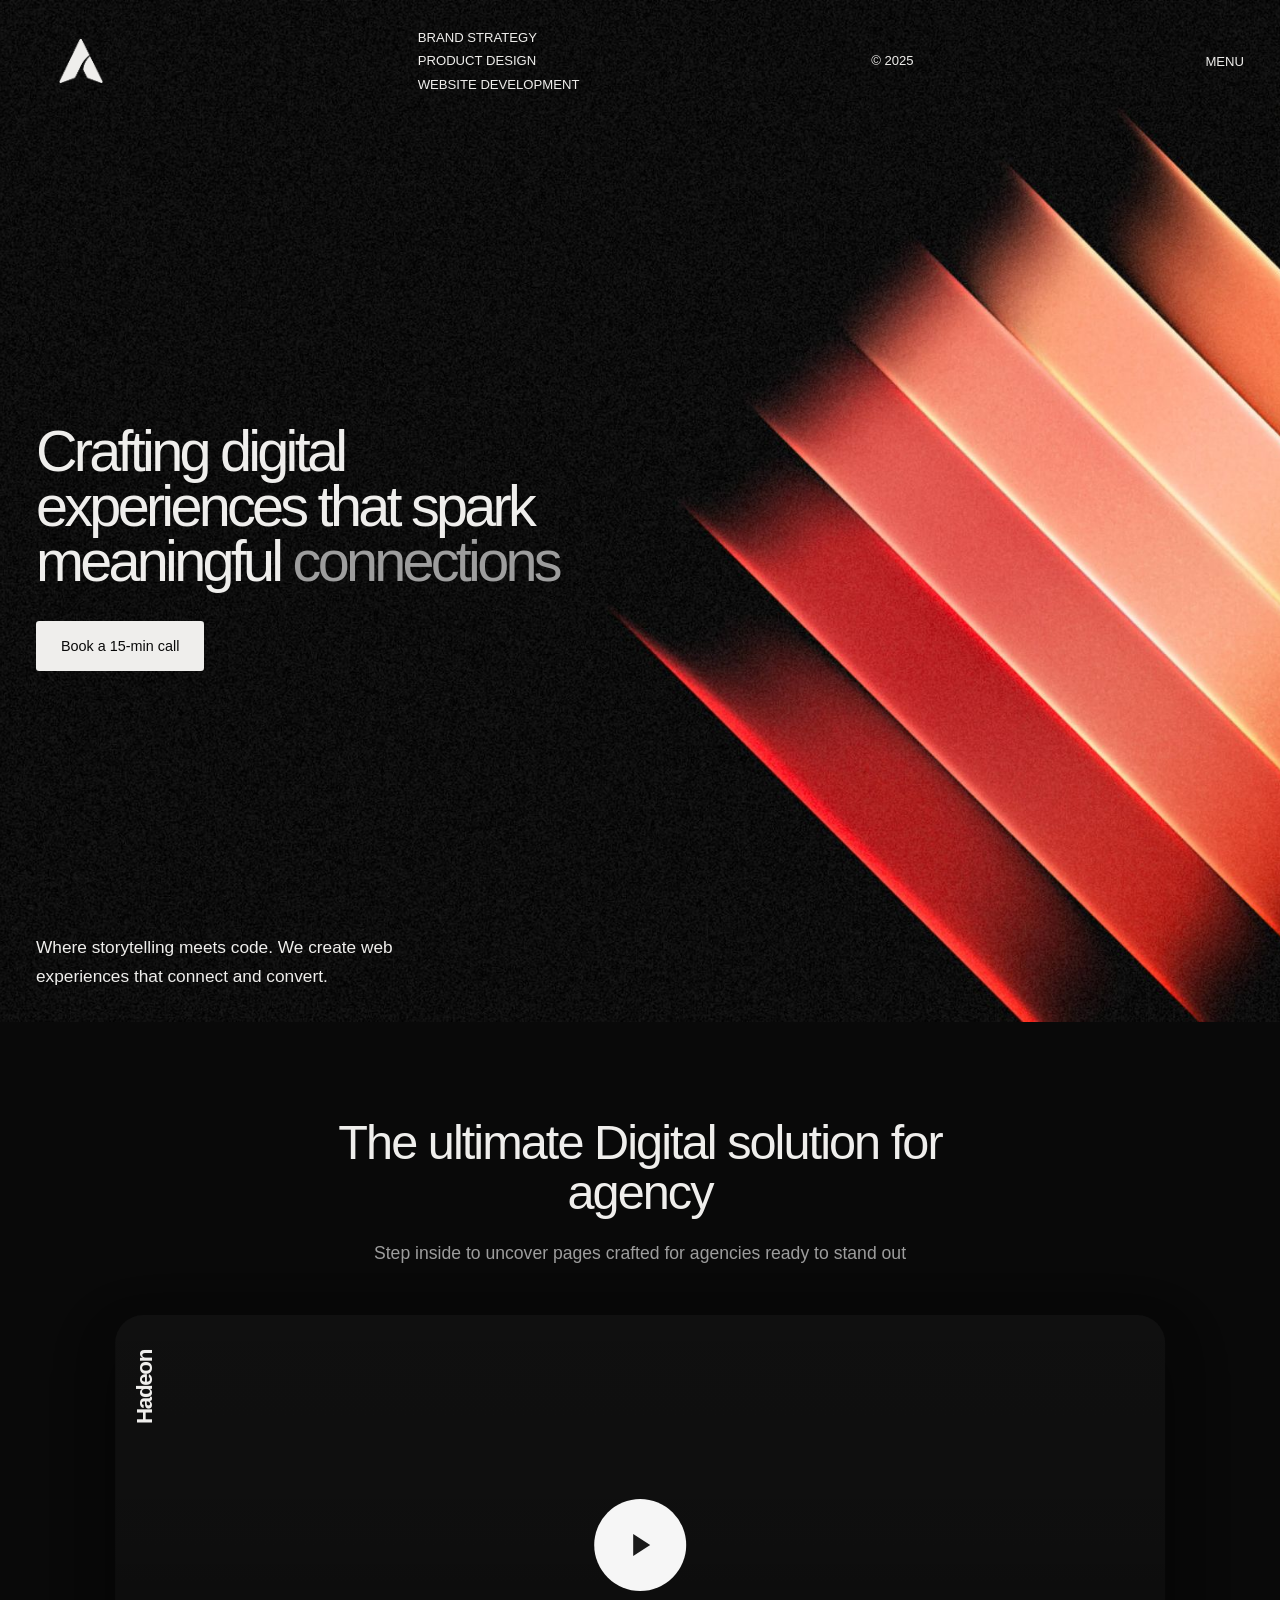
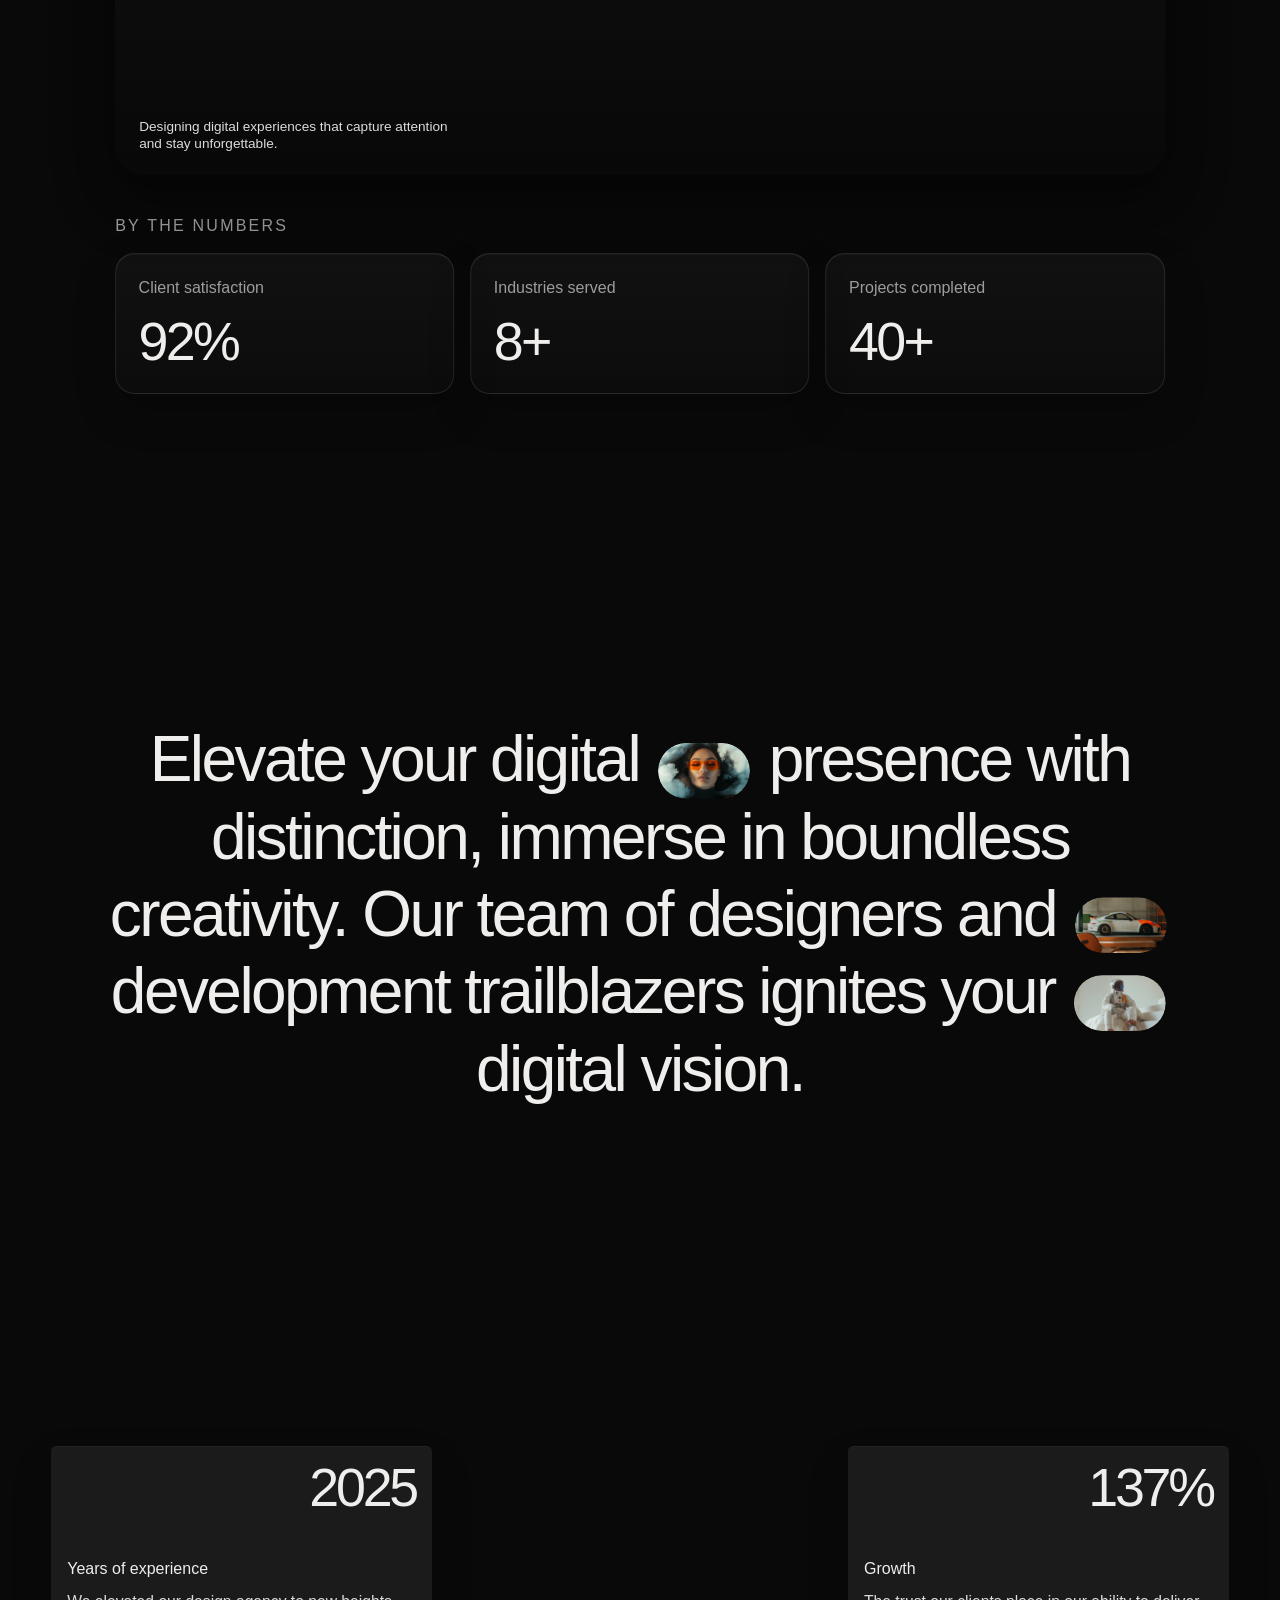
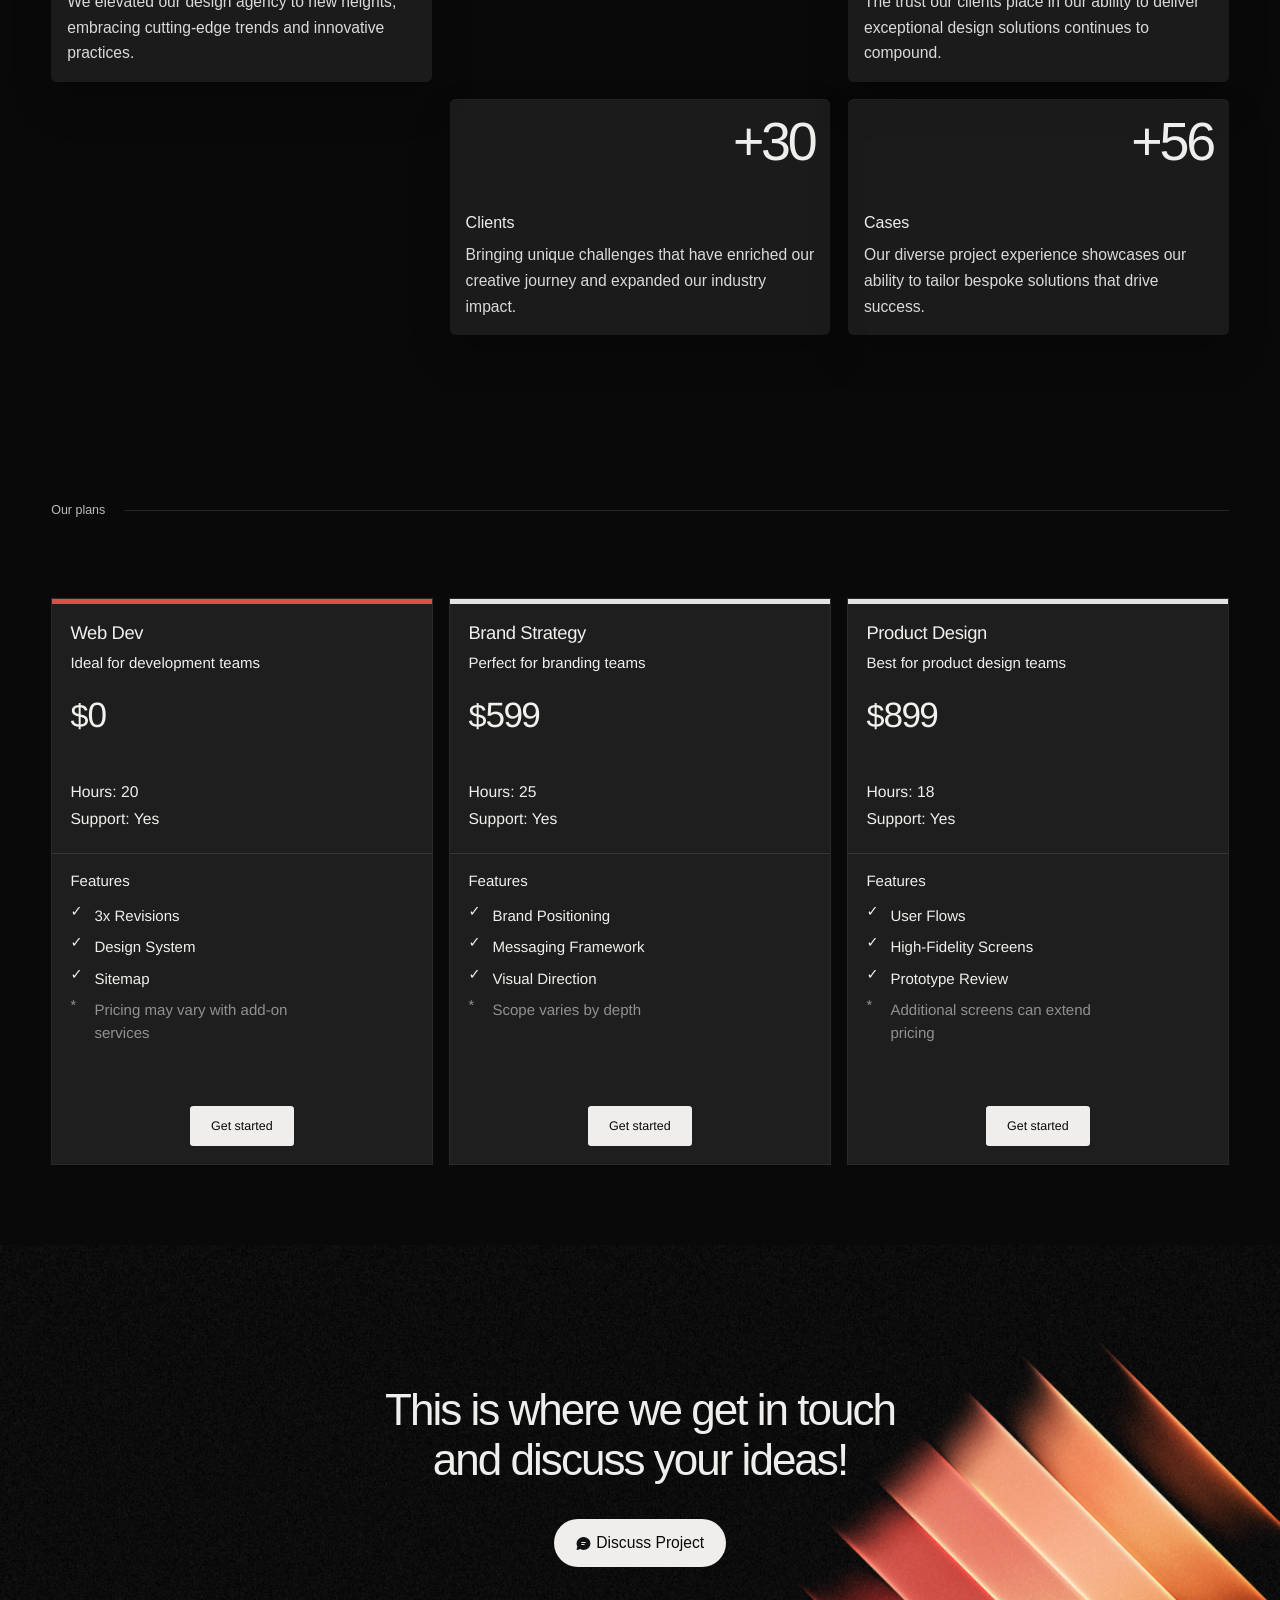
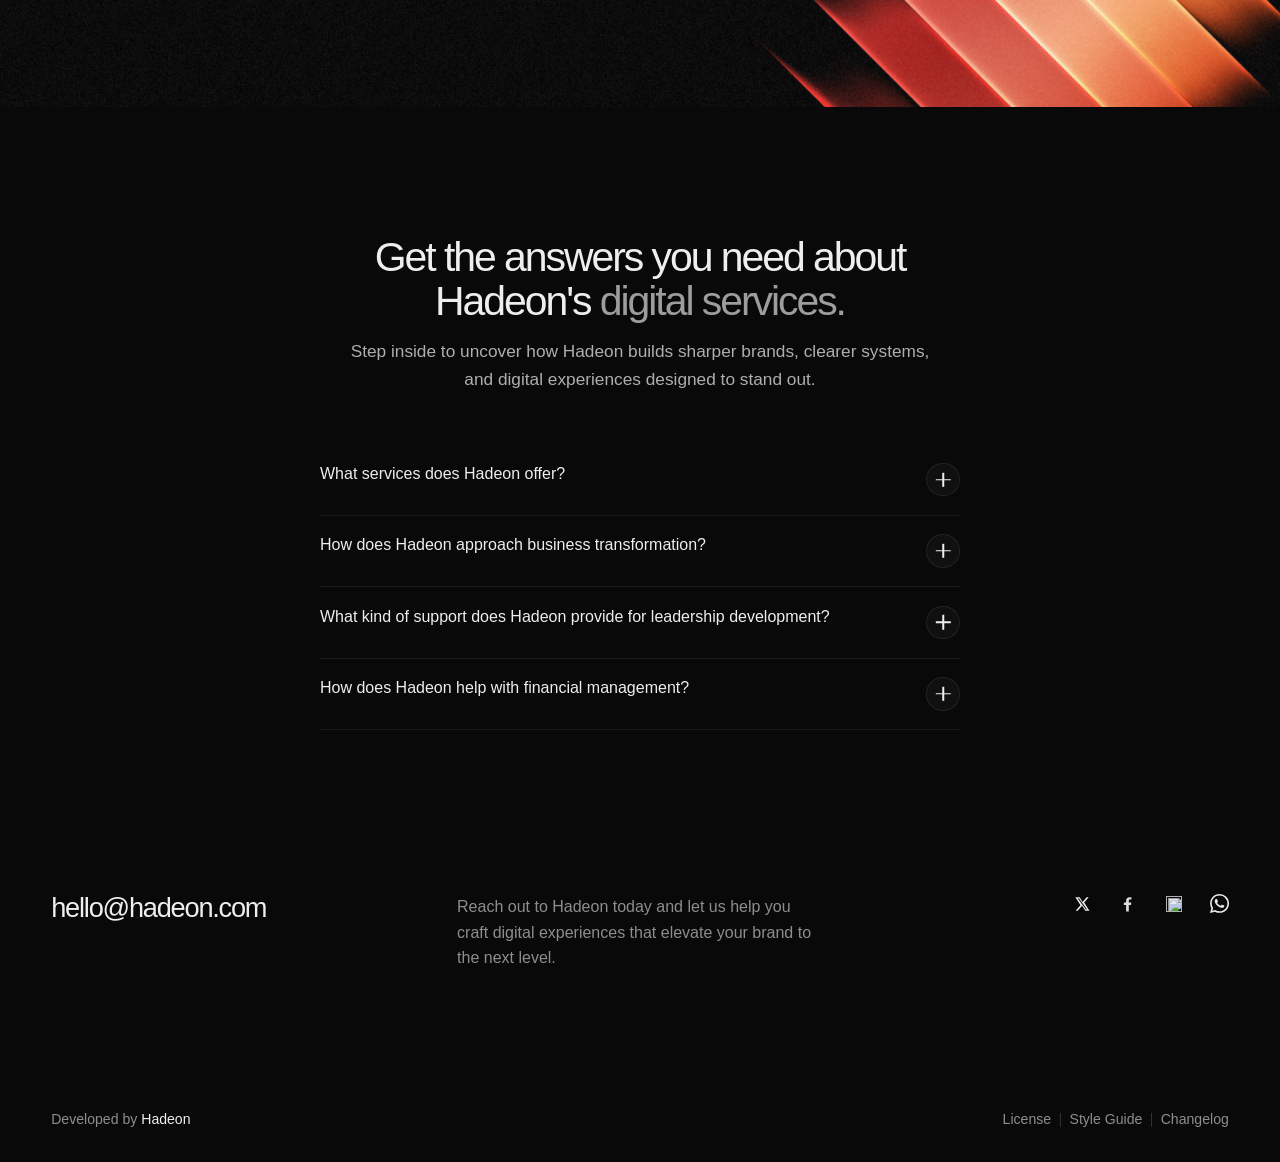
==== commit 768a58ff: "updated" ====
--- a/pages/index.html
+++ b/pages/index.html
@@ -120,6 +120,7 @@
           </div>
         </section>
       </main>
+
     </div>
 
     <section class="solutions-section" aria-labelledby="solutions-heading">
@@ -543,6 +544,15 @@
         </div>
       </div>
     </section>
+
+    <button
+      class="back-to-top"
+      type="button"
+      aria-label="Back to top"
+      data-back-to-top
+    >
+      <span aria-hidden="true">↑</span>
+    </button>
 
     <footer class="site-footer" aria-labelledby="footer-heading">
       <div class="site-footer__shell">
--- a/css/styles.css
+++ b/css/styles.css
@@ -3912,10 +3912,6 @@
     grid-template-columns: repeat(2, minmax(0, 1fr));
   }
 
-  .number-card:last-child {
-    grid-column: 1 / -1;
-  }
-
   .vision-section {
     min-height: auto;
     padding: 5.5rem 0 4.5rem;
@@ -4664,6 +4660,336 @@
   }
 }
 
+/* global type and desktop polish */
+body {
+  line-height: 1.3;
+}
+
+.hero-section-left {
+  display: grid;
+  grid-template-rows: minmax(0, 1fr) auto;
+  min-height: 100%;
+}
+
+.hero-left-top {
+  align-self: center;
+  max-width: 46rem;
+}
+
+.hero-left-top h1 {
+  font-size: clamp(3.3rem, 4.5vw, 5rem);
+  line-height: 0.96;
+  letter-spacing: -0.065em;
+}
+
+.hero-left-bottom {
+  align-self: end;
+}
+
+.hero-left-bottom p {
+  max-width: 28rem;
+  font-size: 1rem;
+  line-height: 1.65;
+}
+
+.contact-field input,
+.contact-field textarea {
+  font-size: 0.94rem;
+}
+
+.back-to-top {
+  position: fixed;
+  right: clamp(1rem, 2vw, 1.8rem);
+  bottom: clamp(1rem, 2.6vw, 1.8rem);
+  width: 3rem;
+  height: 3rem;
+  display: inline-flex;
+  align-items: center;
+  justify-content: center;
+  border: 1px solid rgba(239, 238, 236, 0.16);
+  border-radius: 999px;
+  background: rgba(9, 9, 9, 0.74);
+  color: var(--white-color-shade-1);
+  backdrop-filter: blur(14px);
+  -webkit-backdrop-filter: blur(14px);
+  box-shadow: 0 12px 30px rgba(0, 0, 0, 0.22);
+  font: inherit;
+  font-size: 1.05rem;
+  line-height: 1;
+  cursor: pointer;
+  opacity: 0;
+  pointer-events: none;
+  transform: translateY(14px);
+  transition:
+    opacity 220ms ease,
+    transform 300ms cubic-bezier(0.22, 1, 0.36, 1),
+    border-color 220ms ease,
+    background-color 220ms ease;
+  z-index: 120;
+}
+
+.back-to-top.is-visible {
+  opacity: 1;
+  pointer-events: auto;
+  transform: translateY(0);
+}
+
+.back-to-top:hover {
+  border-color: rgba(239, 238, 236, 0.32);
+  background: rgba(18, 18, 18, 0.9);
+}
+
+.back-to-top span {
+  display: block;
+  transform: translateY(-1px);
+}
+
+@media (min-width: 1200px) {
+  .what-we-do li,
+  .courtesy,
+  .menu-link {
+    font-size: 0.82rem;
+  }
+
+  .hero-left-bottom p {
+    font-size: 1.08rem;
+  }
+
+  .solutions-top h2 {
+    font-size: clamp(2.9rem, 3.8vw, 3.7rem);
+  }
+
+  .solutions-top p {
+    font-size: 1.1rem;
+  }
+
+  .numbers-kicker {
+    font-size: 1rem;
+  }
+
+  .number-label,
+  .metrics-card__title {
+    font-size: 1rem;
+  }
+
+  .number-value,
+  .metrics-card__value {
+    font-size: clamp(3rem, 4.2vw, 4.3rem);
+  }
+
+  .metrics-card__copy {
+    font-size: 0.98rem;
+    line-height: 1.65;
+  }
+
+  .offer-title {
+    font-size: 1.15rem;
+  }
+
+  .offer-meta p {
+    font-size: 0.98rem;
+  }
+
+  .offer-subtitle,
+  .offer-features-heading,
+  .offer-features li {
+    font-size: 0.94rem;
+    line-height: 1.55;
+  }
+
+  .contact-section {
+    grid-template-columns: minmax(360px, 0.88fr) minmax(520px, 1fr);
+    gap: clamp(3rem, 5vw, 5.5rem);
+    padding: 2rem 3rem 2.5rem;
+  }
+
+  .contact-heading {
+    font-size: clamp(3.6rem, 4.8vw, 5rem);
+    margin-bottom: 2.5rem;
+  }
+
+  .contact-label {
+    font-size: 0.96rem;
+  }
+
+  .contact-value {
+    font-size: 1.38rem;
+    line-height: 1.35;
+  }
+
+  .contact-form {
+    width: min(100%, 40rem);
+    padding: 2.4rem 2.15rem 2rem;
+  }
+
+  .contact-field__label {
+    font-size: 1.02rem;
+    margin-bottom: 0.95rem;
+  }
+
+  .contact-field input,
+  .contact-field textarea {
+    font-size: 1rem;
+  }
+
+  .contact-field textarea {
+    min-height: 7.5rem;
+  }
+
+  .faq-title {
+    font-size: clamp(2.4rem, 3.2vw, 3.25rem);
+  }
+
+  .faq-subtitle {
+    font-size: 1.08rem;
+  }
+
+  .faq-question span:first-child {
+    font-size: 1rem;
+  }
+
+  .faq-answer {
+    font-size: 0.96rem;
+  }
+
+  .site-footer__mail {
+    font-size: clamp(1.7rem, 2vw, 2.2rem);
+  }
+
+  .site-footer__copy {
+    font-size: 1rem;
+  }
+
+  .about-hero__copy {
+    font-size: 1.04rem;
+  }
+
+  .about-kicker {
+    font-size: 1rem;
+  }
+
+  .about-feature__copy p,
+  .about-recent-work__copy,
+  .about-recent-work__meta p {
+    font-size: 1.06rem;
+  }
+
+  .about-proof-card--brands p {
+    font-size: 1rem;
+  }
+
+  .about-proof-card--testimonial p {
+    font-size: 1.36rem;
+  }
+
+  .about-process-card p {
+    font-size: 1.04rem;
+  }
+
+  .project-detail h2 {
+    font-size: 1.12rem;
+  }
+
+  .project-detail a,
+  .project-detail p {
+    font-size: 1rem;
+  }
+
+  .license-intro,
+  .license-card p {
+    font-size: 0.98rem;
+  }
+}
+
+@media (max-width: 1024px) {
+  .hero-left-top h1 {
+    font-size: clamp(3.1rem, 7vw, 4.15rem);
+  }
+
+  .hero-left-bottom p {
+    font-size: 1rem;
+  }
+
+  .contact-form {
+    padding: 1.9rem 1.5rem 1.6rem;
+  }
+}
+
+@media (max-width: 767px) {
+  .hero-left-top h1 {
+    font-size: clamp(2.45rem, 10.4vw, 3.35rem);
+  }
+
+  .hero-left-bottom p {
+    font-size: 0.98rem;
+  }
+
+  .faq-title {
+    font-size: 2rem;
+  }
+
+  .faq-subtitle {
+    font-size: 1rem;
+  }
+
+  .faq-question span:first-child {
+    font-size: 1rem;
+  }
+
+  .faq-answer {
+    font-size: 0.92rem;
+  }
+
+  .contact-heading {
+    font-size: 2.7rem;
+  }
+
+  .contact-value {
+    font-size: 1.1rem;
+  }
+
+  .contact-form {
+    padding: 1.55rem 1.1rem;
+  }
+
+  .contact-field__label {
+    font-size: 0.96rem;
+  }
+
+  .contact-field input,
+  .contact-field textarea {
+    font-size: 0.94rem;
+  }
+
+  .back-to-top {
+    width: 2.8rem;
+    height: 2.8rem;
+  }
+}
+
+@media (max-width: 479px) {
+  .contact-heading {
+    font-size: 2.2rem;
+  }
+
+  .contact-field__label {
+    font-size: 0.9rem;
+  }
+
+  .contact-field input,
+  .contact-field textarea {
+    font-size: 0.9rem;
+  }
+
+  .back-to-top {
+    right: 0.8rem;
+    bottom: 0.8rem;
+    width: 2.55rem;
+    height: 2.55rem;
+    font-size: 0.96rem;
+  }
+}
+
 /* responsive polish */
 @media (max-width: 1024px) {
   .site-menu__panel {
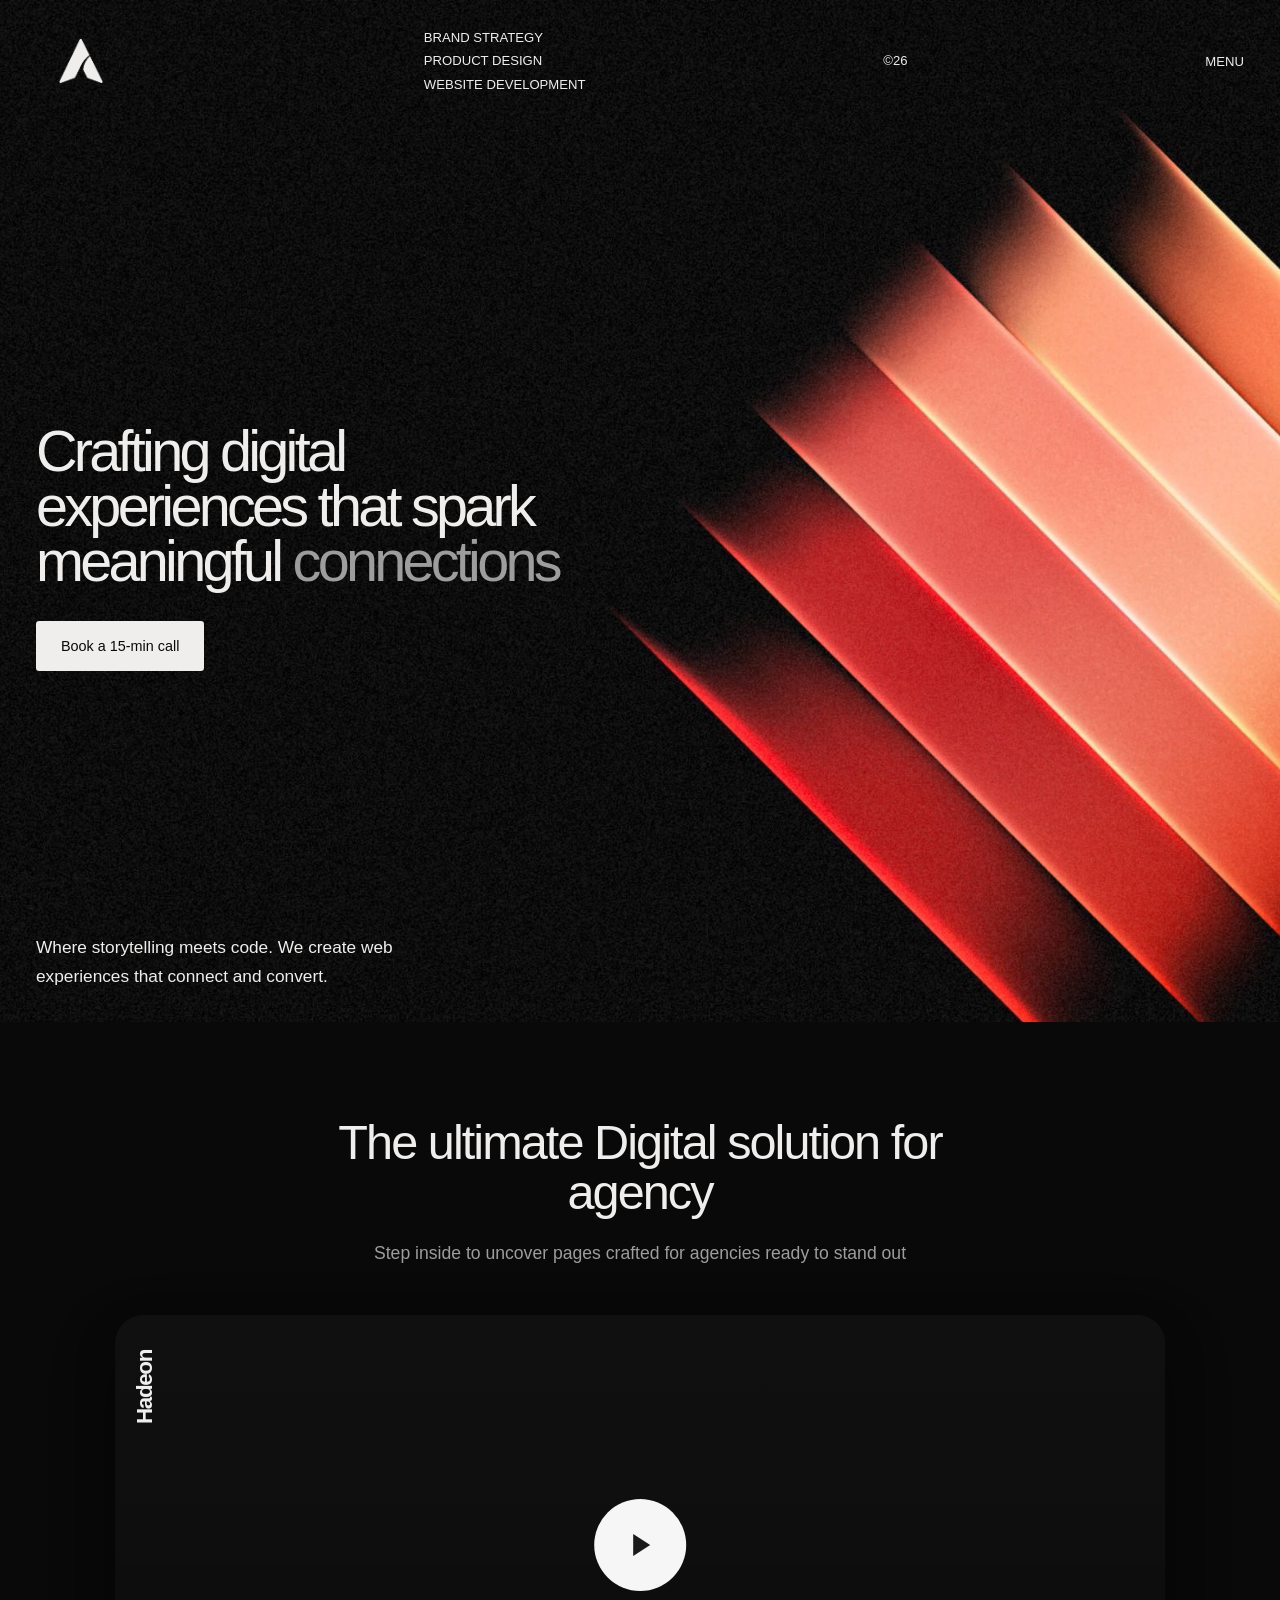
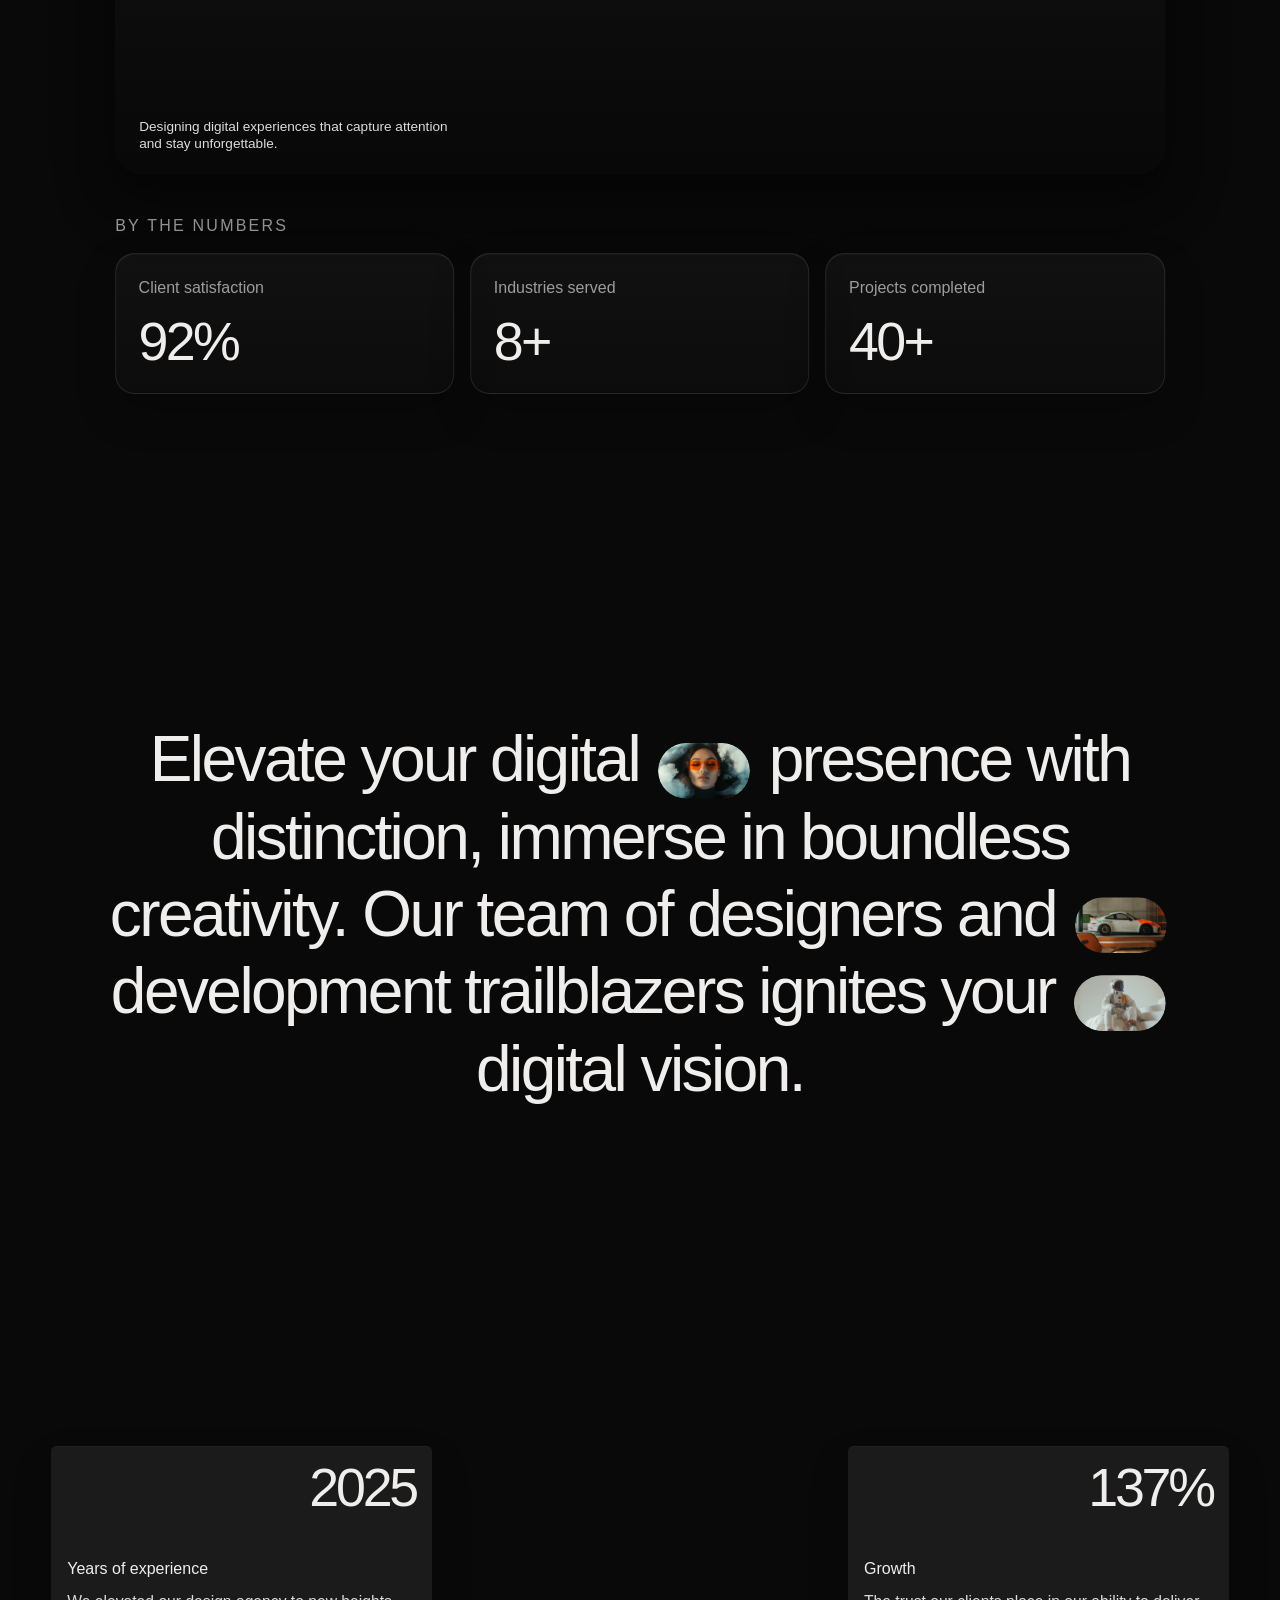
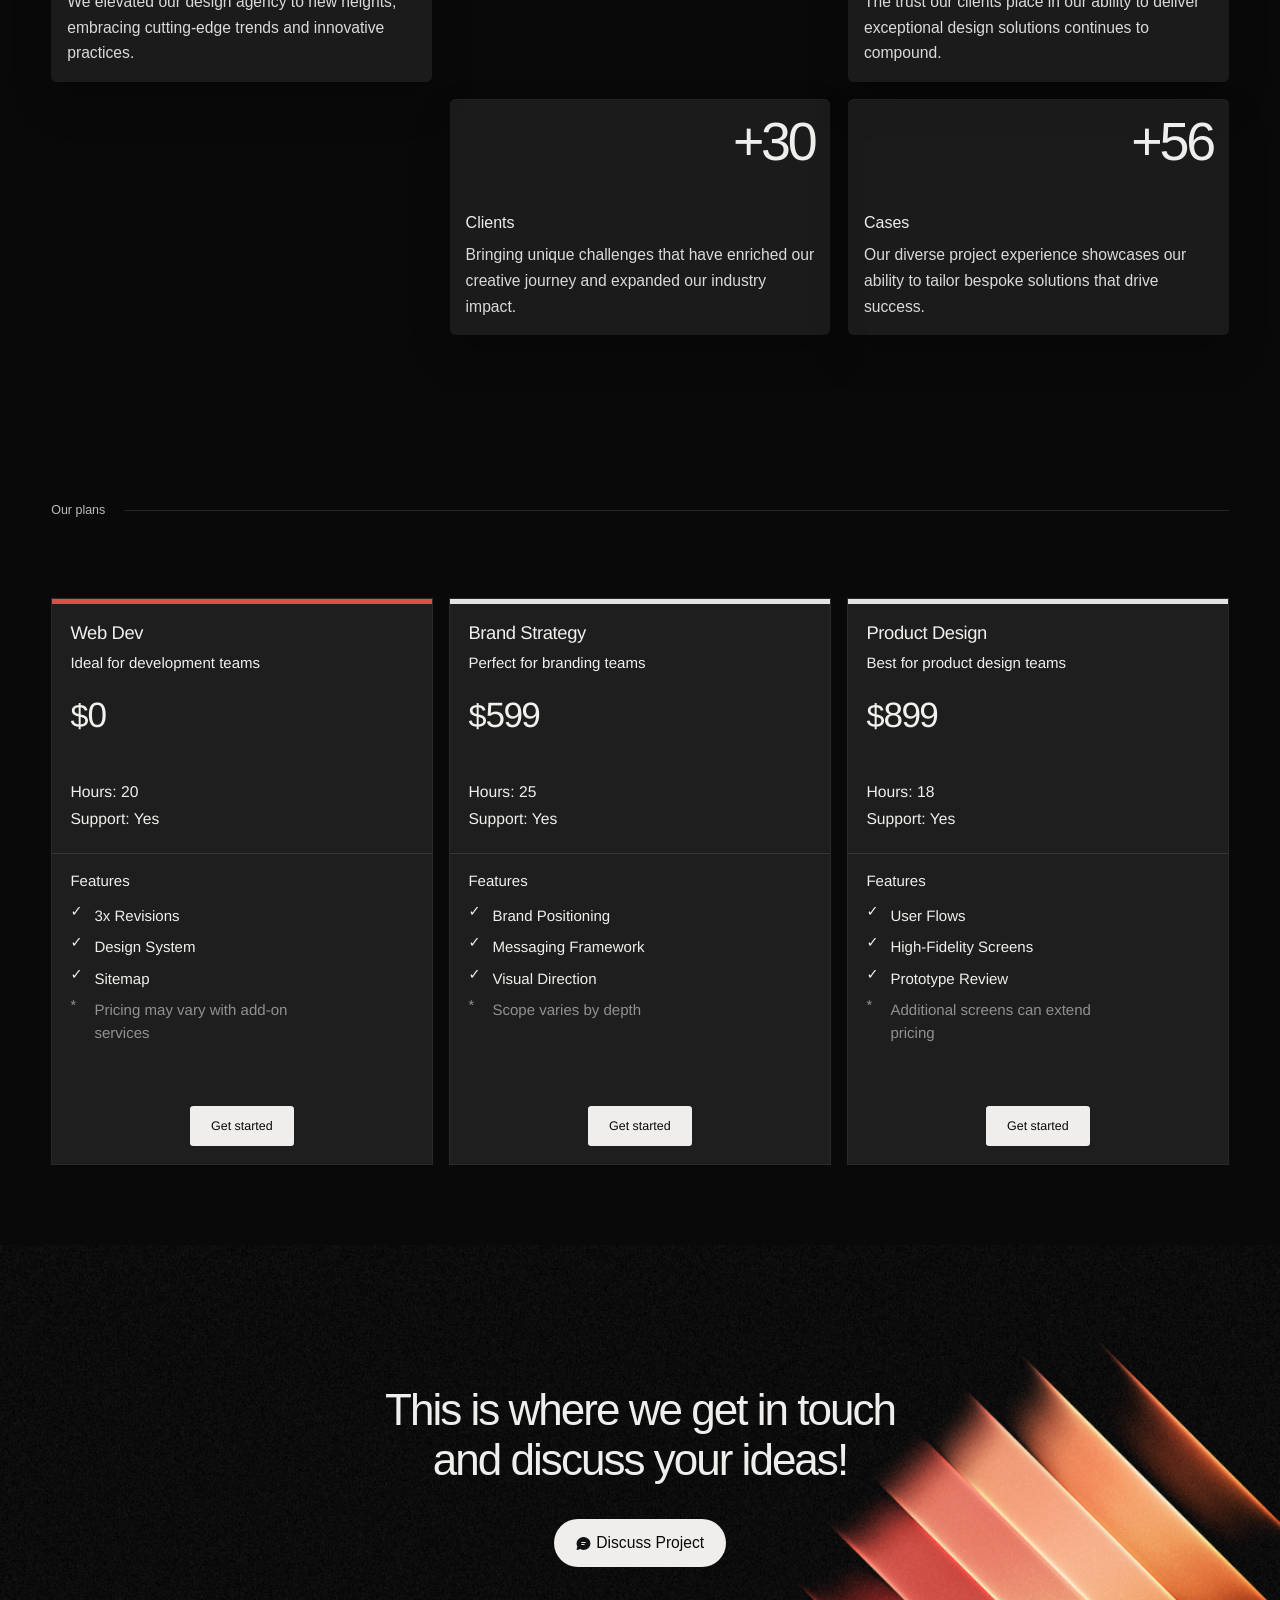
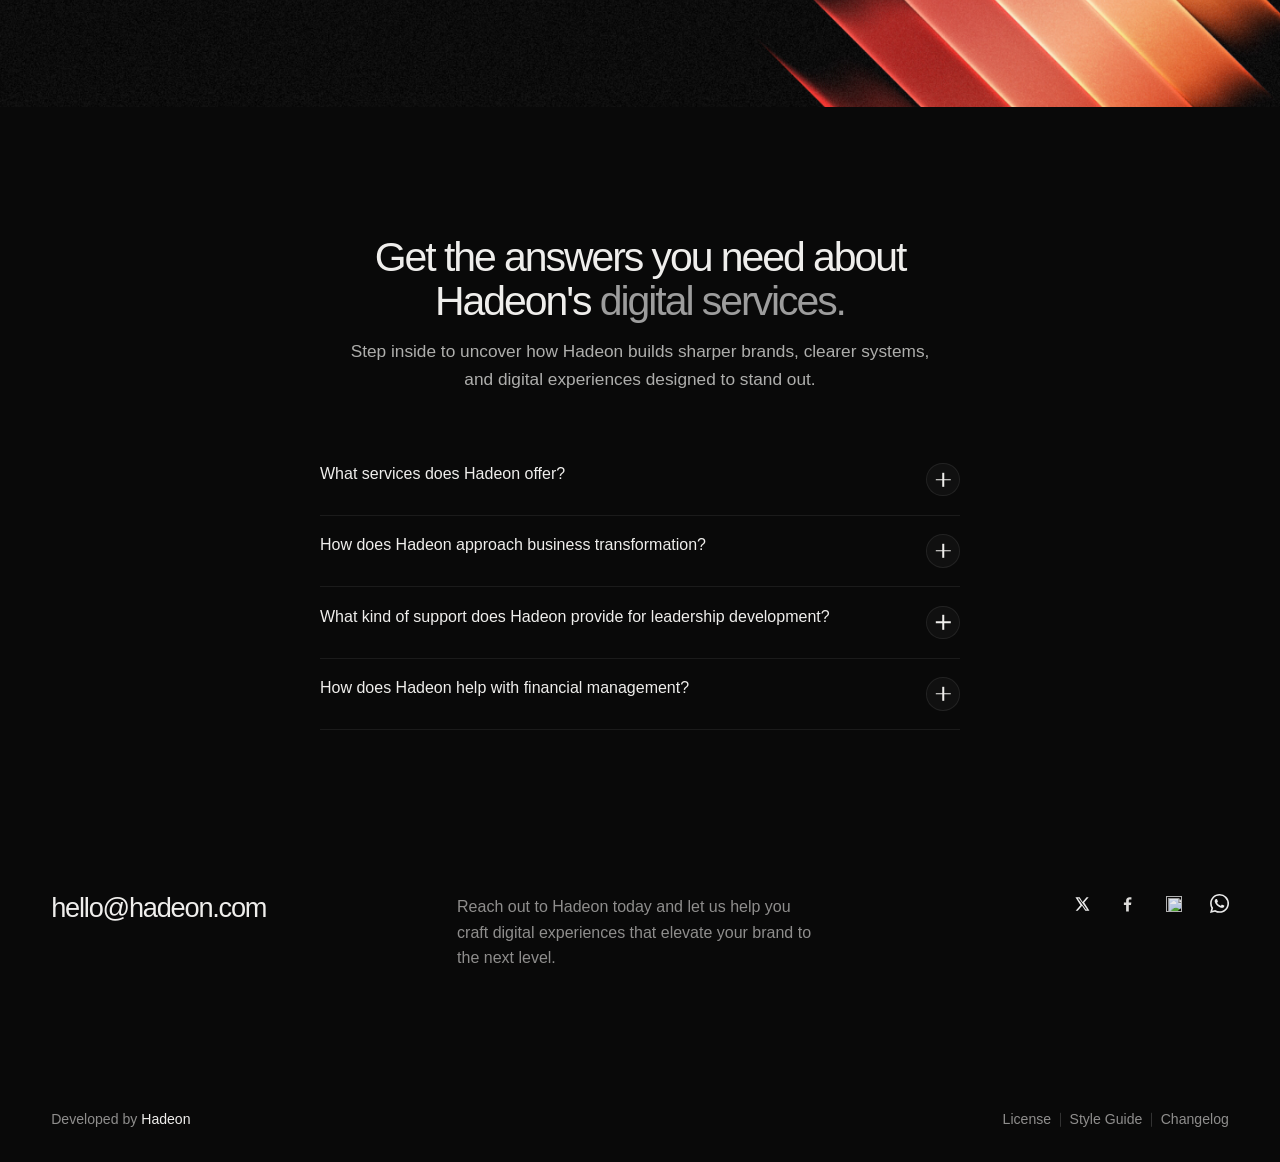
==== commit a9ccf98e: "updated" ====
--- a/pages/index.html
+++ b/pages/index.html
@@ -32,7 +32,7 @@
             <li>PRODUCT DESIGN</li>
             <li>WEBSITE DEVELOPMENT</li>
           </ul>
-          <small class="courtesy">&copy; 2025</small>
+          <small class="courtesy">&copy;26</small>
           <button class="menu-link" type="button" aria-label="Open menu">
             MENU
           </button>
--- a/css/styles.css
+++ b/css/styles.css
@@ -4265,13 +4265,16 @@
 
 @media (max-width: 767px) {
   .navigation-bar {
-    grid-template-columns: auto auto;
-    grid-template-areas:
-      "logo menu"
-      "year year"
-      "services services";
+    display: flex;
+    justify-content: space-between;
+    align-items: center;
     gap: 0.9rem 1rem;
     padding: 0.9rem 1rem;
+  }
+
+  .what-we-do,
+  .courtesy {
+    display: none;
   }
 
   .navigation-bar img {
@@ -4279,8 +4282,6 @@
     height: 64px;
   }
 
-  .what-we-do li,
-  .courtesy,
   .menu-link {
     font-size: 0.75rem;
   }
@@ -4913,6 +4914,32 @@
   .contact-form {
     padding: 1.9rem 1.5rem 1.6rem;
   }
+
+  .contact-section {
+    justify-items: center;
+    text-align: center;
+  }
+
+  .contact-details {
+    max-width: 36rem;
+    width: 100%;
+    justify-self: center;
+  }
+
+  .contact-info-grid {
+    justify-content: center;
+  }
+
+  .contact-info-block {
+    justify-self: center;
+    width: 100%;
+    max-width: 15rem;
+  }
+
+  .contact-form-shell {
+    width: 100%;
+    justify-content: center;
+  }
 }
 
 @media (max-width: 767px) {
@@ -4961,6 +4988,27 @@
     font-size: 0.94rem;
   }
 
+  .contact-section {
+    gap: 2.1rem;
+    padding-top: 2.4rem;
+  }
+
+  .contact-details {
+    max-width: 24rem;
+  }
+
+  .contact-info-grid {
+    gap: 1.4rem;
+  }
+
+  .contact-info-block {
+    max-width: 18rem;
+  }
+
+  .contact-form {
+    max-width: 24rem;
+  }
+
   .back-to-top {
     width: 2.8rem;
     height: 2.8rem;
@@ -4979,6 +5027,19 @@
   .contact-field input,
   .contact-field textarea {
     font-size: 0.9rem;
+  }
+
+  .contact-section {
+    gap: 1.8rem;
+    padding-top: 2rem;
+  }
+
+  .contact-details {
+    max-width: 20rem;
+  }
+
+  .contact-form {
+    max-width: 20rem;
   }
 
   .back-to-top {
@@ -5340,3 +5401,131 @@
     padding: 1.25rem 0.95rem 1.1rem;
   }
 }
+
+/* global desktop responsiveness */
+@media (min-width: 1280px) {
+  .container {
+    width: min(92vw, 1500px);
+  }
+
+  .vision-shell,
+  .metrics-shell,
+  .offer-shell,
+  .site-footer__shell,
+  .about-shell,
+  .project-shell,
+  .contact-cta-shell {
+    width: min(92vw, 1720px);
+  }
+
+  .faq-shell {
+    width: min(88vw, 1140px);
+  }
+
+  .license-shell {
+    width: min(92vw, 1320px);
+  }
+}
+
+@media (min-width: 1536px) {
+  .contact-header {
+    width: min(92vw, 1720px);
+    margin: 0 auto;
+    padding: 1.5rem 0 0;
+  }
+
+  .contact-section {
+    width: min(92vw, 1720px);
+    margin: 0 auto;
+    min-height: calc(100vh - 6rem);
+    grid-template-columns: minmax(360px, 0.86fr) minmax(620px, 1fr);
+    gap: clamp(3rem, 5vw, 6.5rem);
+    padding: clamp(2rem, 3vw, 3rem) 0 clamp(2.5rem, 3.5vw, 3.5rem);
+  }
+
+  .contact-details {
+    max-width: 34rem;
+    padding-left: 0;
+  }
+
+  .contact-heading {
+    font-size: clamp(3.9rem, 4.9vw, 5rem);
+    margin-bottom: 2.75rem;
+  }
+
+  .contact-info-grid {
+    gap: 2.25rem 3rem;
+  }
+
+  .contact-label {
+    font-size: 0.95rem;
+    margin-bottom: 0.85rem;
+  }
+
+  .contact-value {
+    font-size: clamp(1.2rem, 1.3vw, 1.5rem);
+  }
+
+  .contact-form {
+    width: min(100%, 46rem);
+    padding: clamp(2.4rem, 3vw, 3rem) clamp(2.2rem, 2.8vw, 2.85rem)
+      clamp(2rem, 2.8vw, 2.5rem);
+    background: rgba(0, 0, 0, 0.5);
+    box-shadow: 0 24px 80px rgba(0, 0, 0, 0.22);
+  }
+
+  .contact-field {
+    padding-bottom: 1.05rem;
+    margin-bottom: 1.55rem;
+  }
+
+  .contact-field--message {
+    margin-bottom: 2.25rem;
+  }
+
+  .contact-field__label {
+    font-size: 1rem;
+    margin-bottom: 1rem;
+  }
+
+  .contact-field input,
+  .contact-field textarea {
+    font-size: 1.04rem;
+    line-height: 1.6;
+  }
+
+  .contact-field textarea {
+    min-height: 8.5rem;
+  }
+
+  .contact-submit.button-primary {
+    min-width: 10.75rem;
+    height: 3.1rem;
+    font-size: 0.9rem;
+  }
+}
+
+@media (min-width: 1400px) {
+  .navigation-bar,
+  .hero-section {
+    width: min(92vw, 1720px);
+    margin: 0 auto;
+  }
+
+  .hero-left-top h1 {
+    max-width: 15ch;
+  }
+
+  .solutions-top {
+    max-width: 42rem;
+  }
+
+  .faq-content,
+  .faq-list {
+    max-width: 43rem;
+  }
+
+  .site-footer__top {
+    gap: clamp(2.5rem, 3vw, 4rem);
+  }
+}
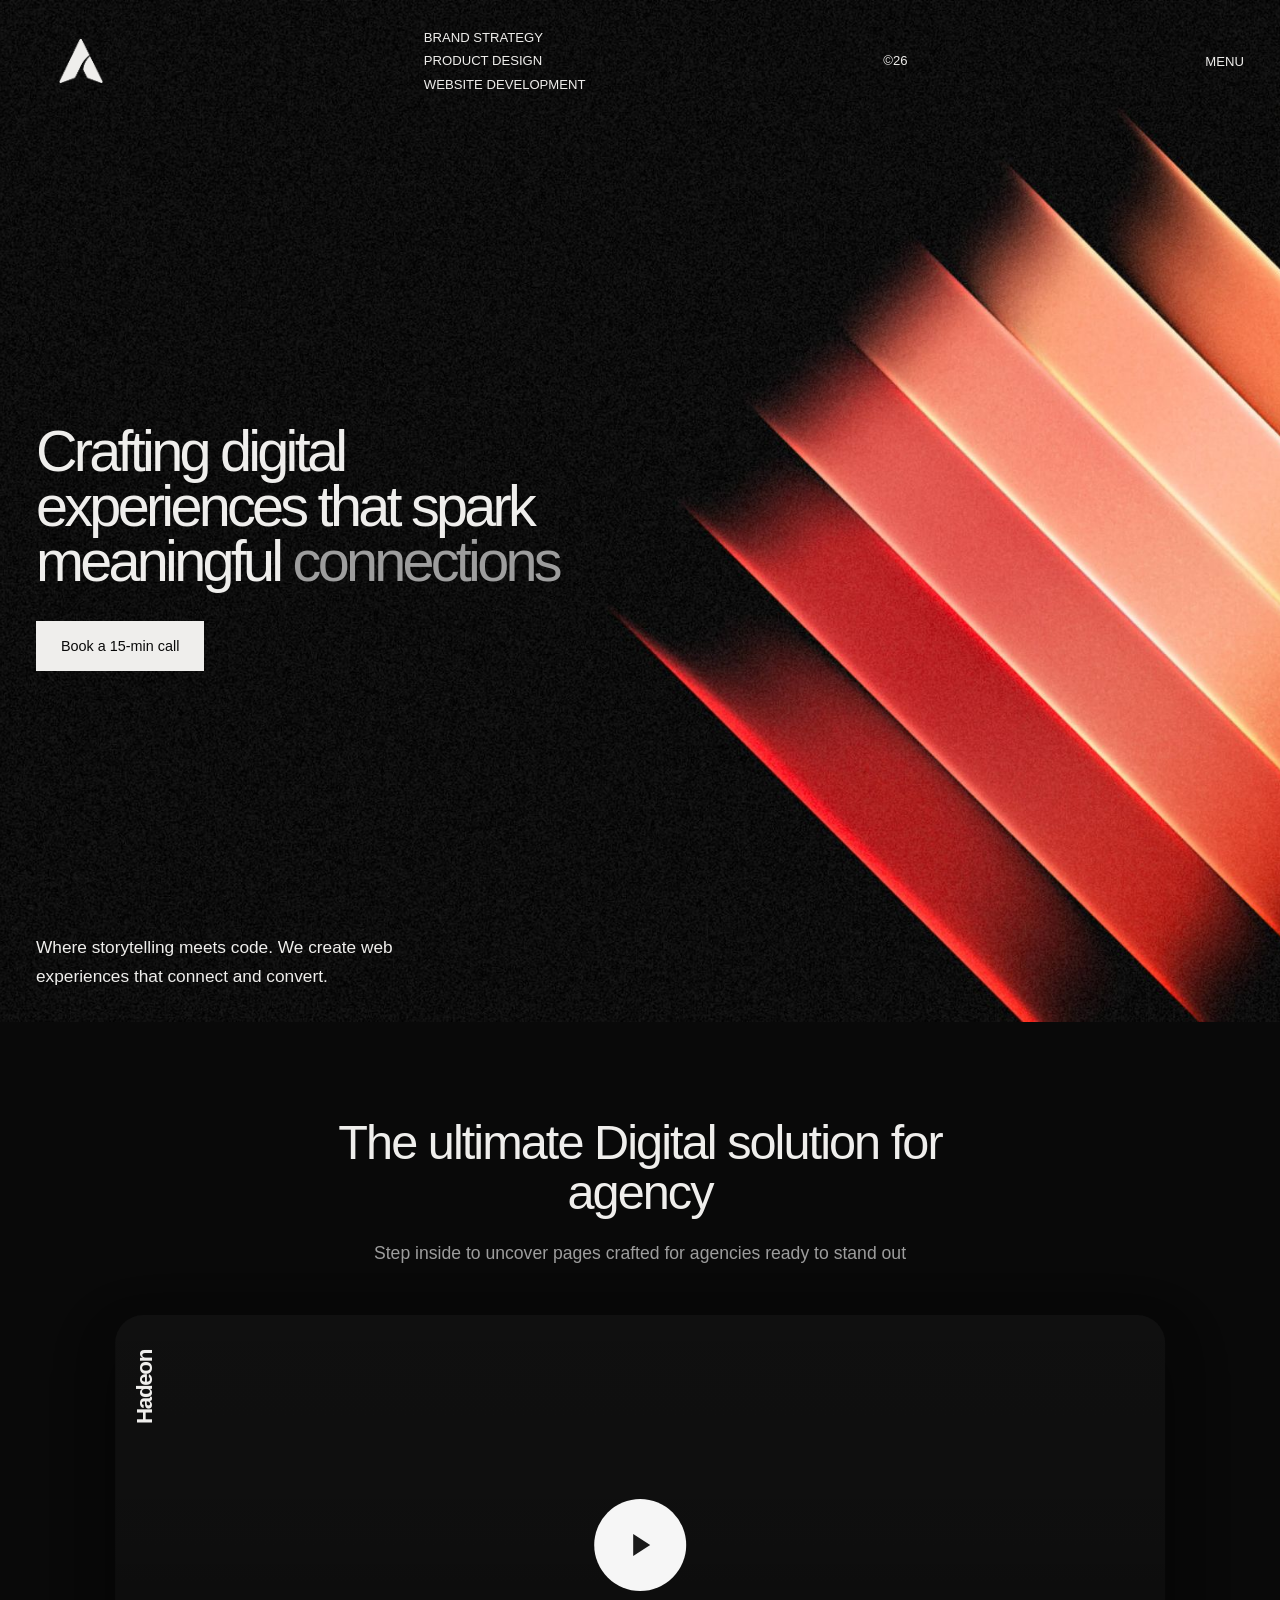
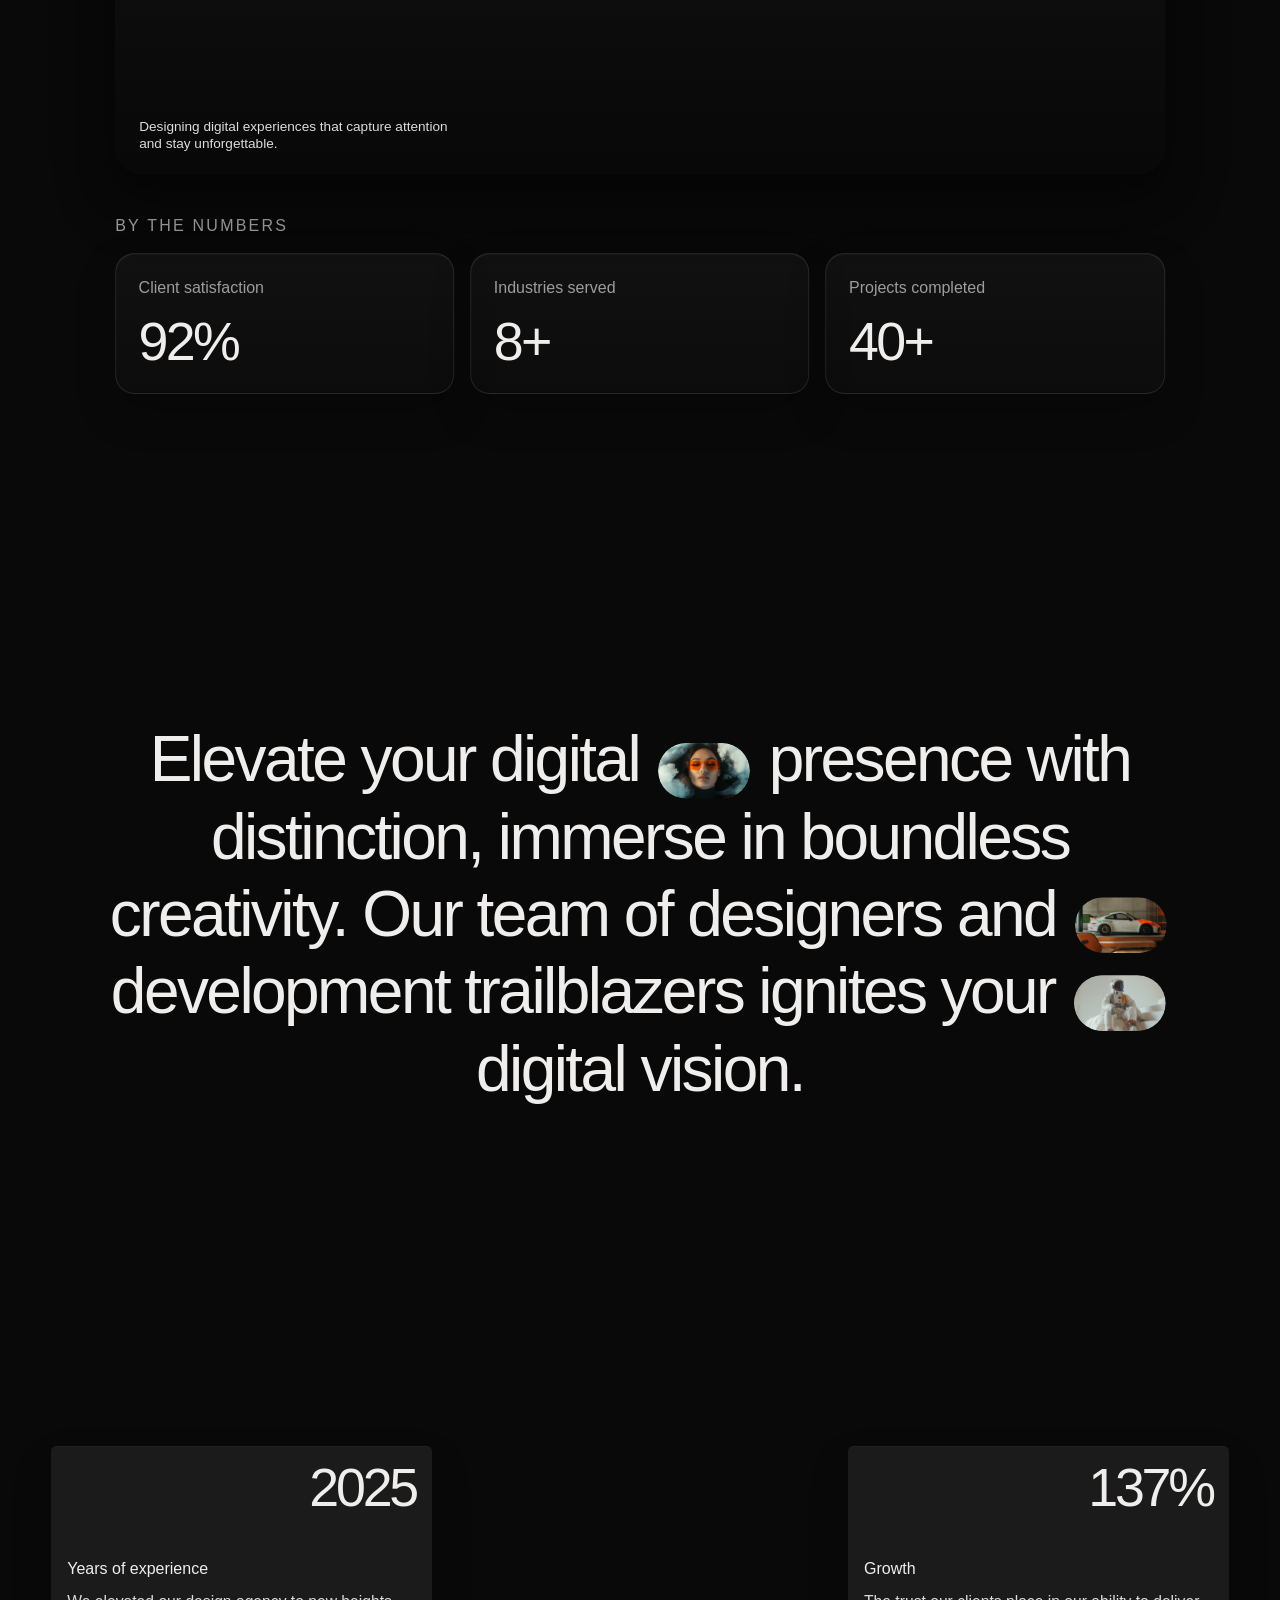
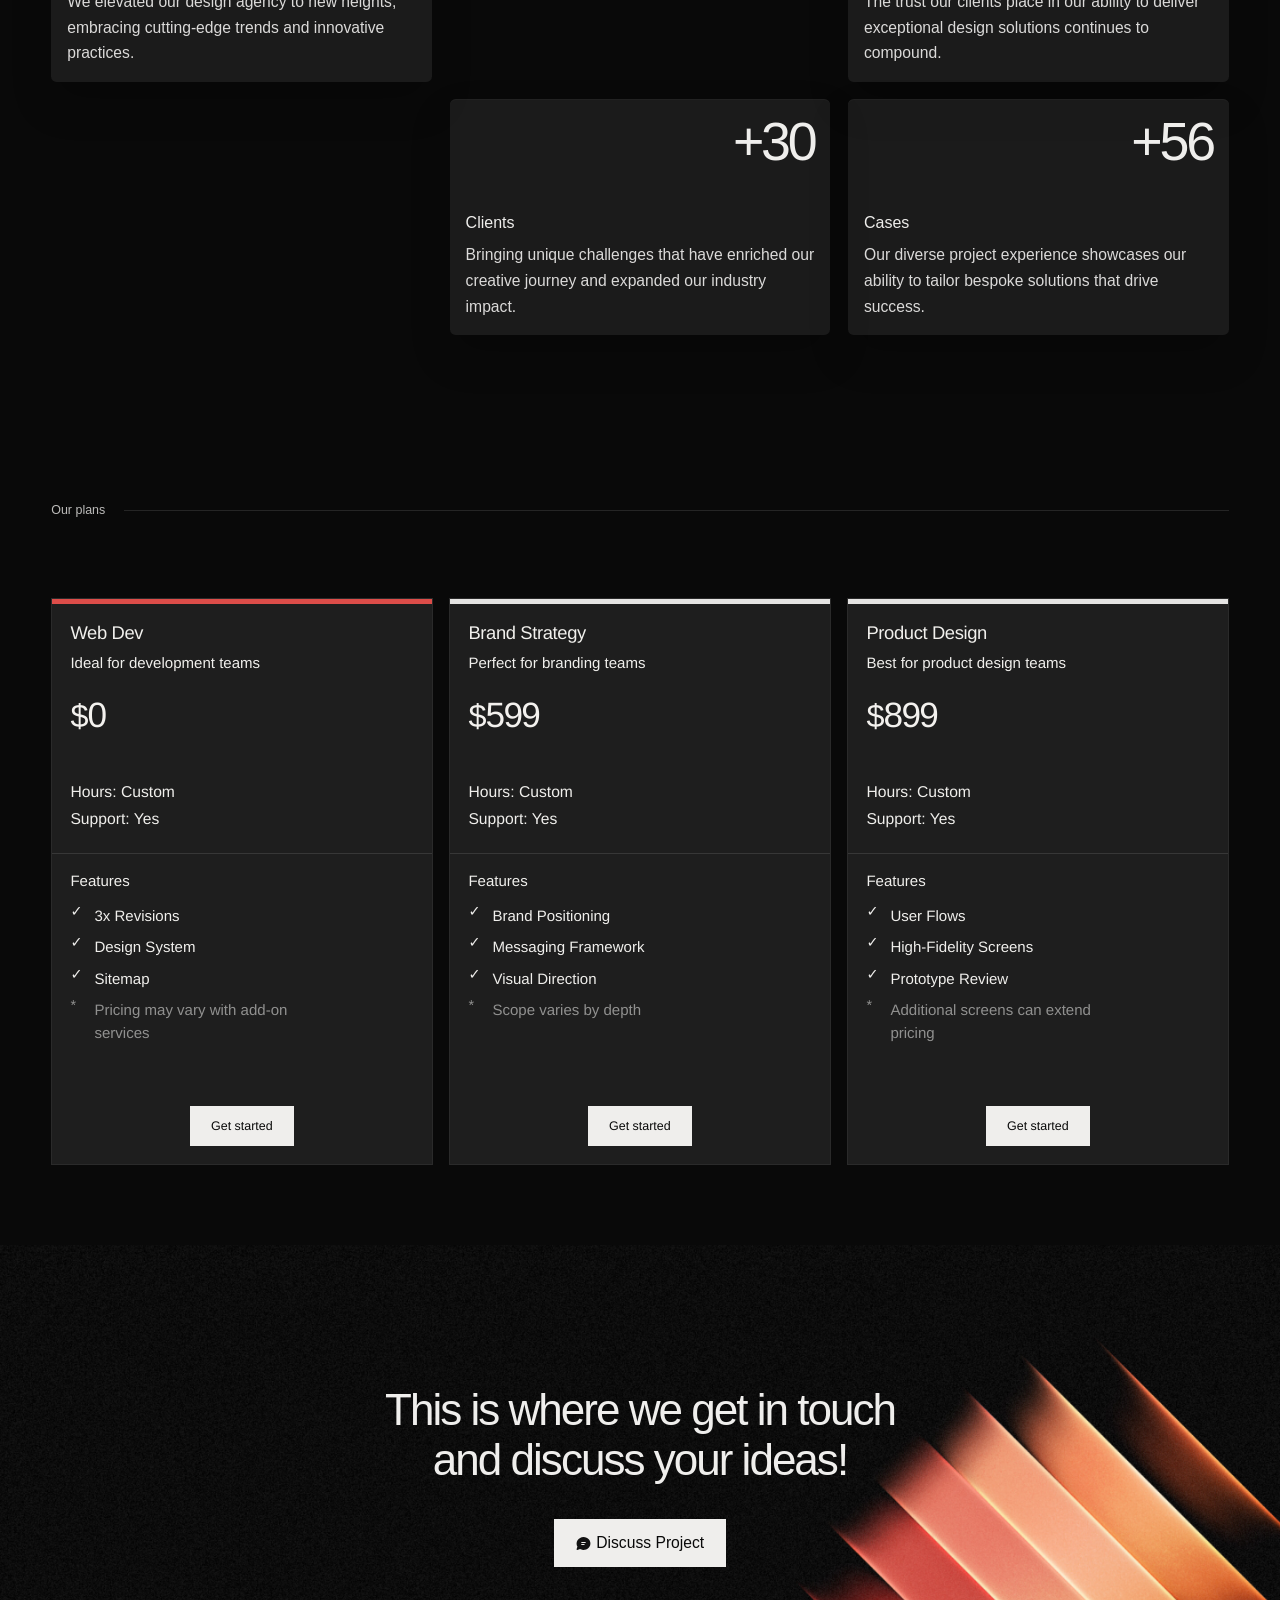
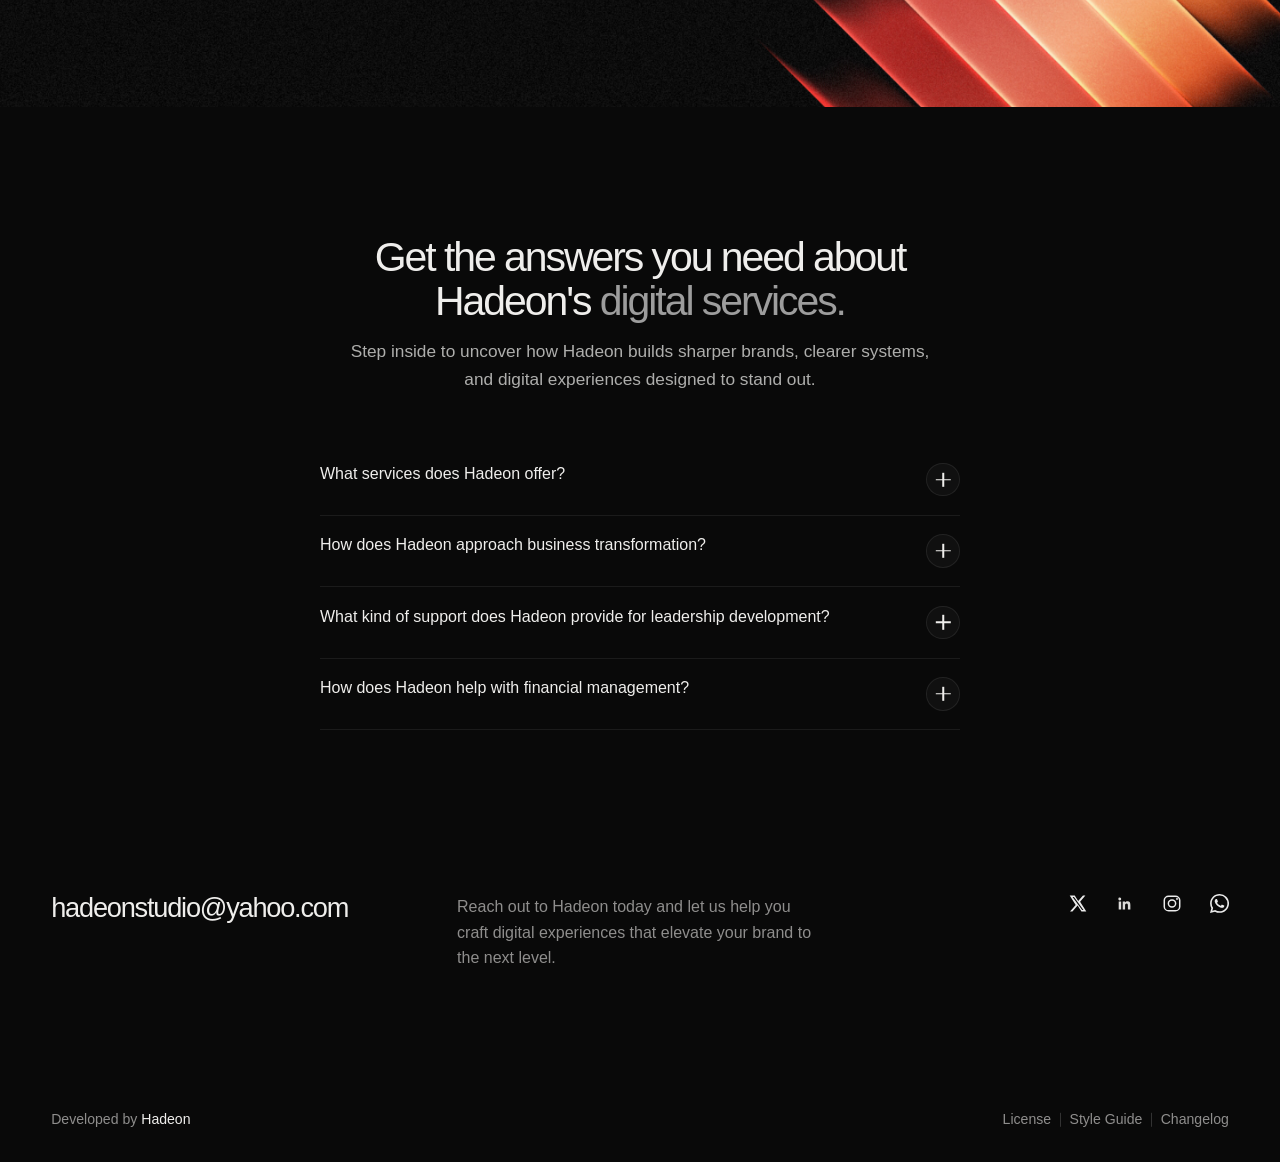
==== commit ecce1183: "updated" ====
--- a/pages/index.html
+++ b/pages/index.html
@@ -72,10 +72,10 @@
             <div class="site-menu__meta-block">
               <p class="site-menu__meta-label">SOCIAL</p>
               <div class="site-menu__socials">
-                <a href="#">Instagram</a>
-                <a href="#">LinkedIn</a>
-                <a href="#">WhatsApp</a>
-                <a href="#">Twitter</a>
+                <a href="https://www.instagram.com/hadeon_studio/" target="_blank" rel="noopener noreferrer">Instagram</a>
+                <a href="https://linkedin.com/in/hadeon-studio-033175400" target="_blank" rel="noopener noreferrer">LinkedIn</a>
+                <a href="https://wa.me/15068984601" target="_blank" rel="noopener noreferrer">WhatsApp</a>
+                <a href="https://x.com/home" target="_blank" rel="noopener noreferrer">X</a>
               </div>
             </div>
           </div>
@@ -298,7 +298,7 @@
               </p>
 
               <div class="offer-meta">
-                <p><span>Hours:</span> 20</p>
+                <p><span>Hours:</span> Custom</p>
                 <p><span>Support:</span> Yes</p>
               </div>
 
@@ -353,7 +353,7 @@
               </p>
 
               <div class="offer-meta">
-                <p><span>Hours:</span> 25</p>
+                <p><span>Hours:</span> Custom</p>
                 <p><span>Support:</span> Yes</p>
               </div>
 
@@ -406,7 +406,7 @@
               </p>
 
               <div class="offer-meta">
-                <p><span>Hours:</span> 18</p>
+                <p><span>Hours:</span> Custom</p>
                 <p><span>Support:</span> Yes</p>
               </div>
 
@@ -558,11 +558,11 @@
       <div class="site-footer__shell">
         <div class="site-footer__top">
           <a
-            href="mailto:hello@hadeon.com"
+            href="mailto:hadeonstudio@yahoo.com"
             class="site-footer__mail"
             id="footer-heading"
           >
-            <span>hello@hadeon.com</span>
+            <span>hadeonstudio@yahoo.com</span>
           </a>
 
           <p class="site-footer__copy">
@@ -572,27 +572,31 @@
 
           <div class="site-footer__socials" aria-label="Social links">
             <a
-              href="#"
+              href="https://x.com/home"
+              target="_blank"
+              rel="noopener noreferrer"
               aria-label="X"
               class="site-footer__social site-footer__social--twitter"
             >
               <img src="../assets/x.svg" alt="" />
             </a>
-            <a href="#" aria-label="Facebook" class="site-footer__social">
+            <a href="https://linkedin.com/in/hadeon-studio-033175400" target="_blank" rel="noopener noreferrer" aria-label="LinkedIn" class="site-footer__social">
               <svg viewBox="0 0 24 24" role="presentation">
                 <path
-                  d="M13.5 22v-8.2h2.76l.41-3.2H13.5V8.56c0-.93.26-1.56 1.59-1.56h1.7V4.14c-.29-.04-1.3-.12-2.48-.12-2.46 0-4.15 1.5-4.15 4.26v2.38H7.37v3.2h2.79V22h3.34Z"
+                  d="M6.94 8.5A1.56 1.56 0 1 1 6.93 5.4a1.56 1.56 0 0 1 .01 3.1ZM5.6 9.7h2.67V18.4H5.6V9.7Zm4.35 0h2.56v1.19h.04c.36-.67 1.23-1.38 2.53-1.38 2.7 0 3.2 1.78 3.2 4.08v4.81H15.6v-4.26c0-1.02-.02-2.33-1.42-2.33-1.42 0-1.64 1.11-1.64 2.26v4.33H9.95V9.7Z"
                 ></path>
               </svg>
             </a>
             <a
-              href="#"
+              href="https://www.instagram.com/hadeon_studio/"
+              target="_blank"
+              rel="noopener noreferrer"
               aria-label="Instagram"
               class="site-footer__social site-footer__social--instagram"
             >
               <img src="../assets/instagram.svg" alt="" />
             </a>
-            <a href="#" aria-label="WhatsApp" class="site-footer__social">
+            <a href="https://wa.me/15068984601" target="_blank" rel="noopener noreferrer" aria-label="WhatsApp" class="site-footer__social">
               <img src="../assets/whatsapp.svg" alt="" />
             </a>
           </div>
--- a/css/styles.css
+++ b/css/styles.css
@@ -63,7 +63,7 @@
   position: absolute;
   inset: 0;
   background: var(--white-color-shade-1);
-  border-radius: 0.2rem;
+  border-radius: 0;
   opacity: 1;
   transform: scale(1);
   transition:
@@ -1769,7 +1769,7 @@
 .contact-cta-button {
   color: var(--black-color-shade-1);
   background: var(--white-color-shade-1);
-  border-radius: 999px;
+  border-radius: 0;
   min-width: 10.4rem;
   height: 3rem;
   padding: 0 1.25rem;
@@ -2078,12 +2078,6 @@
   transition: opacity 220ms cubic-bezier(0.22, 1, 0.36, 1);
 }
 
-.site-footer__social--twitter,
-.site-footer__social--instagram {
-  width: 1rem;
-  height: 1rem;
-}
-
 .site-footer__social:hover {
   opacity: 1;
 }
@@ -2097,6 +2091,11 @@
 
 .site-footer__social svg {
   fill: currentColor;
+}
+
+.site-footer__social[aria-label="LinkedIn"] svg {
+  transform: scale(1.15);
+  transform-origin: center;
 }
 
 .site-footer__bottom {
@@ -2178,12 +2177,6 @@
   .site-footer__social {
     width: 1.1rem;
     height: 1.1rem;
-  }
-
-  .site-footer__social--twitter,
-  .site-footer__social--instagram {
-    width: 0.92rem;
-    height: 0.92rem;
   }
 
   .site-footer__links {
@@ -2927,14 +2920,14 @@
 
 .project-layout {
   display: grid;
-  grid-template-columns: minmax(0, 1fr) minmax(300px, 0.76fr);
+  grid-template-columns: repeat(2, minmax(0, 1fr));
   gap: clamp(2.5rem, 5vw, 6rem);
   align-items: start;
 }
 
 .project-details {
   display: grid;
-  grid-template-columns: minmax(0, 0.85fr) minmax(0, 1fr);
+  grid-template-columns: repeat(2, minmax(0, 1fr));
   grid-template-areas:
     "email phone"
     ". linkedin"
@@ -3001,7 +2994,7 @@
 }
 
 .project-visual {
-  width: min(100%, 19rem);
+  width: min(100%, 24rem);
   aspect-ratio: 0.86;
   overflow: hidden;
   border-radius: 1.4rem;
@@ -3137,7 +3130,7 @@
   }
 
   .project-layout {
-    grid-template-columns: minmax(0, 1fr) minmax(280px, 0.66fr);
+    grid-template-columns: repeat(2, minmax(0, 1fr));
     gap: 2.5rem;
   }
 
@@ -3291,7 +3284,7 @@
   }
 
   .project-visual {
-    width: min(100%, 16rem);
+    width: min(100%, 20rem);
   }
 
   .license-hero {
@@ -3492,7 +3485,7 @@
   }
 
   .project-visual {
-    width: min(100%, 14rem);
+    width: min(100%, 18rem);
     border-radius: 1.2rem;
   }
 
@@ -3690,9 +3683,9 @@
 
 .contact-value {
   color: var(--white-color-shade-1);
-  font-size: 20px;
+  font-size: 17px;
   font-weight: 400;
-  line-height: 1.28;
+  line-height: 1.4;
 }
 
 .contact-form-shell {
@@ -3812,7 +3805,7 @@
   }
 
   .contact-value {
-    font-size: 1.05rem;
+    font-size: 17px;
   }
 
   .contact-form {
@@ -4481,7 +4474,7 @@
   }
 
   .contact-value {
-    font-size: 1rem;
+    font-size: 17px;
   }
 
   .contact-form {
@@ -4814,8 +4807,8 @@
   }
 
   .contact-value {
-    font-size: 1.38rem;
-    line-height: 1.35;
+    font-size: 17px;
+    line-height: 1.4;
   }
 
   .contact-form {
@@ -4972,7 +4965,7 @@
   }
 
   .contact-value {
-    font-size: 1.1rem;
+    font-size: 17px;
   }
 
   .contact-form {
@@ -5156,7 +5149,7 @@
   }
 
   .project-visual {
-    width: min(100%, 17rem);
+    width: min(100%, 20rem);
   }
 }
 
@@ -5320,7 +5313,7 @@
   }
 
   .project-visual {
-    width: min(100%, 14.5rem);
+    width: min(100%, 16.5rem);
     border-radius: 1rem;
   }
 }
@@ -5394,7 +5387,7 @@
   }
 
   .project-visual {
-    width: min(100%, 13rem);
+    width: min(100%, 15rem);
   }
 
   .contact-form {
@@ -5463,7 +5456,7 @@
   }
 
   .contact-value {
-    font-size: clamp(1.2rem, 1.3vw, 1.5rem);
+    font-size: 17px;
   }
 
   .contact-form {
@@ -5529,3 +5522,167 @@
     gap: clamp(2.5rem, 3vw, 4rem);
   }
 }
+
+/* 404 page */
+.not-found-page {
+  min-height: 100vh;
+  background: var(--black-color-shade-1);
+  color: var(--white-color-shade-1);
+}
+
+.not-found-main {
+  position: relative;
+  overflow: hidden;
+}
+
+.not-found-main::before {
+  content: "";
+  position: absolute;
+  inset: 0;
+  background: none;
+  pointer-events: none;
+}
+
+.not-found-hero {
+  position: relative;
+  z-index: 1;
+  width: min(92vw, 1780px);
+  margin: 0 auto;
+  padding: 1.5rem 0 4.75rem;
+}
+
+.not-found-grid {
+  display: flex;
+  justify-content: center;
+  min-height: calc(100vh - 8rem);
+}
+
+.not-found-copy {
+  max-width: 46rem;
+  display: grid;
+  justify-items: center;
+  text-align: center;
+}
+
+.not-found-kicker {
+  color: rgba(239, 238, 236, 0.6);
+  font-size: 0.82rem;
+  font-weight: 500;
+  letter-spacing: 0.12em;
+  margin-bottom: 1.1rem;
+}
+
+.not-found-code {
+  color: rgba(239, 238, 236, 0.18);
+  font-size: clamp(5.5rem, 16vw, 13rem);
+  font-weight: 700;
+  line-height: 0.8;
+  letter-spacing: -0.09em;
+  margin-bottom: 0.8rem;
+}
+
+.not-found-title {
+  max-width: 12ch;
+  font-size: clamp(2.9rem, 6vw, 5.7rem);
+  font-weight: 500;
+  line-height: 0.92;
+  letter-spacing: -0.07em;
+  margin-bottom: 1.35rem;
+}
+
+.not-found-description {
+  max-width: 36rem;
+  color: rgba(239, 238, 236, 0.8);
+  font-size: clamp(1rem, 1.3vw, 1.16rem);
+  line-height: 1.65;
+}
+
+.not-found-actions {
+  display: flex;
+  flex-wrap: wrap;
+  justify-content: center;
+  gap: 0.9rem;
+  margin: 2rem 0 2.1rem;
+}
+
+.not-found-actions .button-primary {
+  width: auto;
+  min-width: 10.4rem;
+  padding: 0 1.35rem;
+}
+
+@media (max-width: 1200px) {
+  .not-found-hero {
+    width: min(100%, 100%);
+    padding: 1.25rem 1.75rem 4rem;
+  }
+
+  .not-found-grid {
+    min-height: auto;
+  }
+
+  .not-found-copy,
+  .not-found-description {
+    max-width: 100%;
+  }
+}
+
+@media (max-width: 767px) {
+  .not-found-hero {
+    padding: 1rem 1rem 3rem;
+  }
+
+  .not-found-kicker {
+    font-size: 0.76rem;
+    margin-bottom: 0.9rem;
+  }
+
+  .not-found-code {
+    font-size: clamp(4.5rem, 24vw, 7rem);
+  }
+
+  .not-found-title {
+    font-size: clamp(2.2rem, 10vw, 3.2rem);
+    max-width: 10ch;
+  }
+
+  .not-found-description {
+    font-size: 0.95rem;
+  }
+
+  .not-found-actions .button-primary {
+    width: 100%;
+    min-width: 0;
+  }
+
+}
+
+@media (min-width: 1536px) {
+  .not-found-title {
+    font-size: clamp(4.4rem, 5.7vw, 6.4rem);
+  }
+
+  .not-found-description {
+    max-width: 40rem;
+    font-size: 1.16rem;
+  }
+}
+
+@media (min-width: 1400px) {
+  .video {
+    max-height: clamp(520px, 36vw, 620px);
+  }
+
+  .video video {
+    height: clamp(520px, 36vw, 620px);
+  }
+
+  .offer-shell {
+    width: min(82vw, 1240px);
+  }
+
+  .offer-stack {
+    max-width: 1140px;
+    margin: 0 auto;
+  }
+}
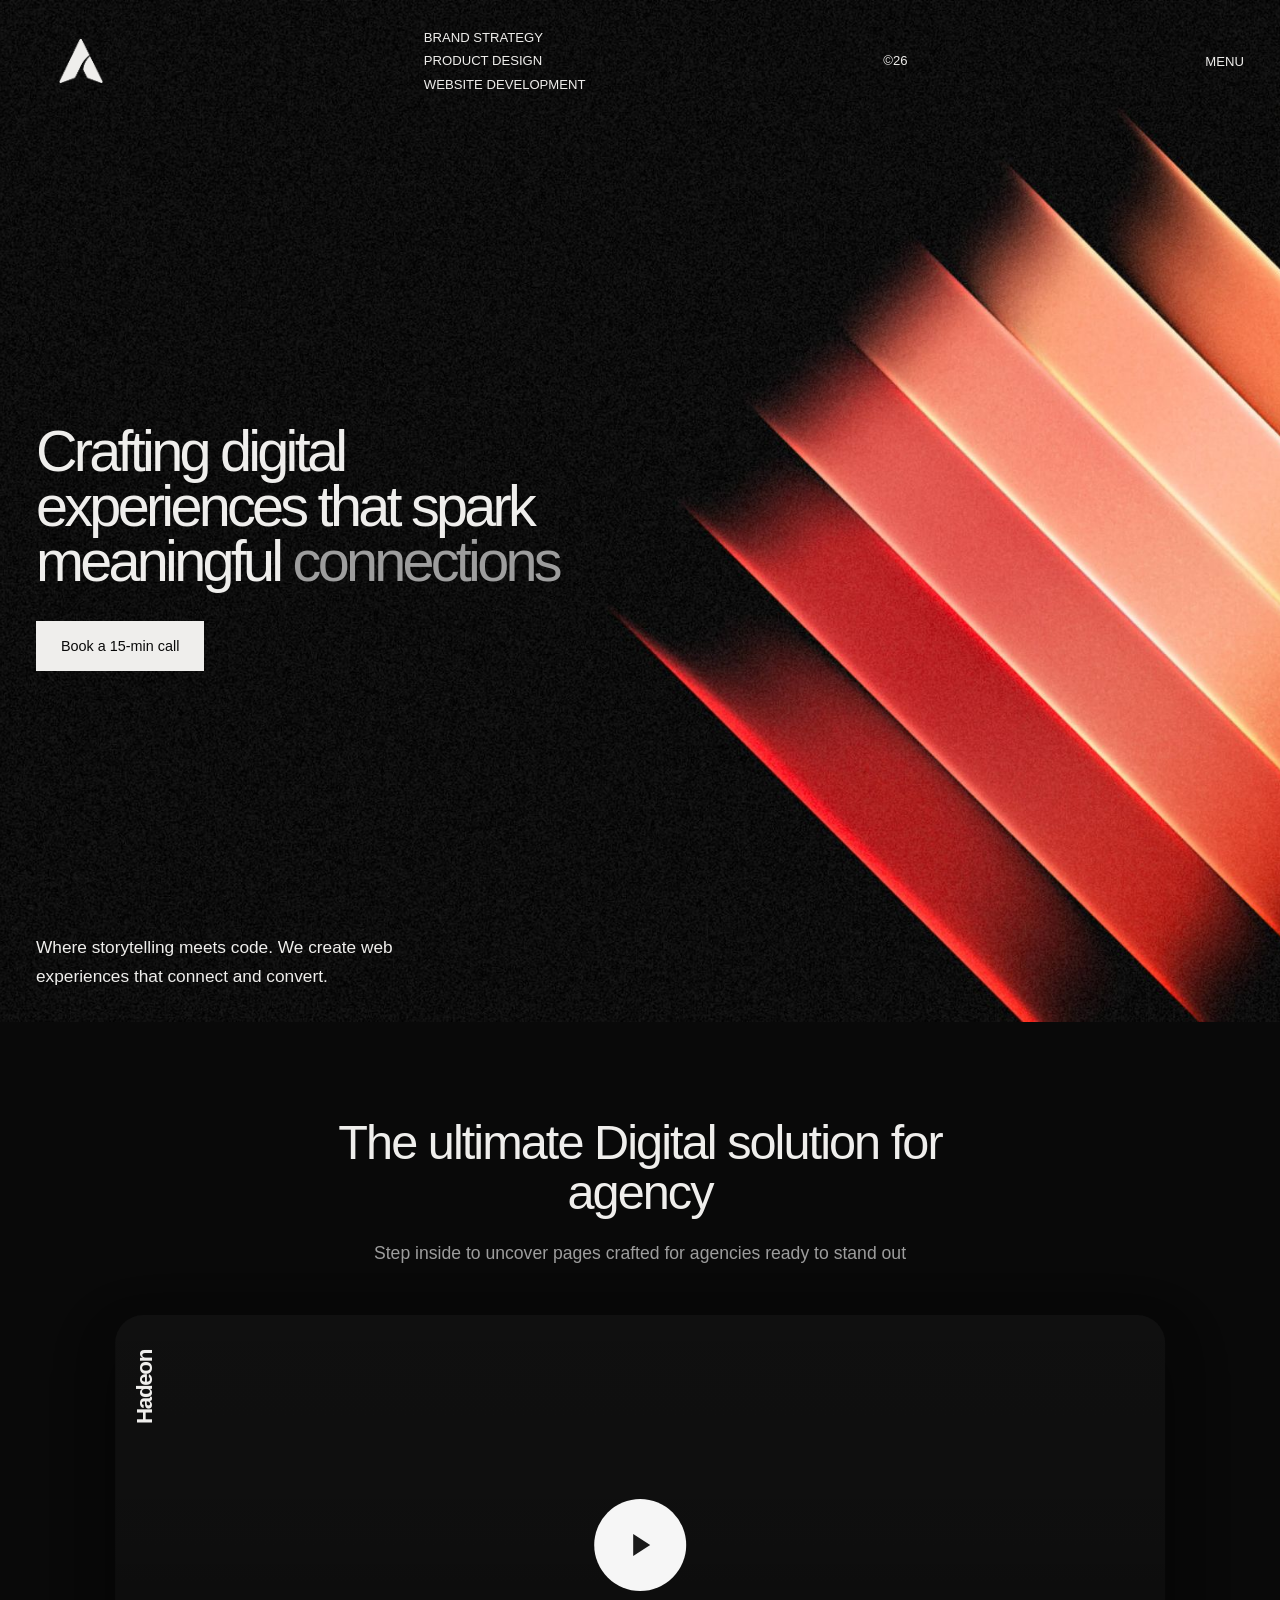
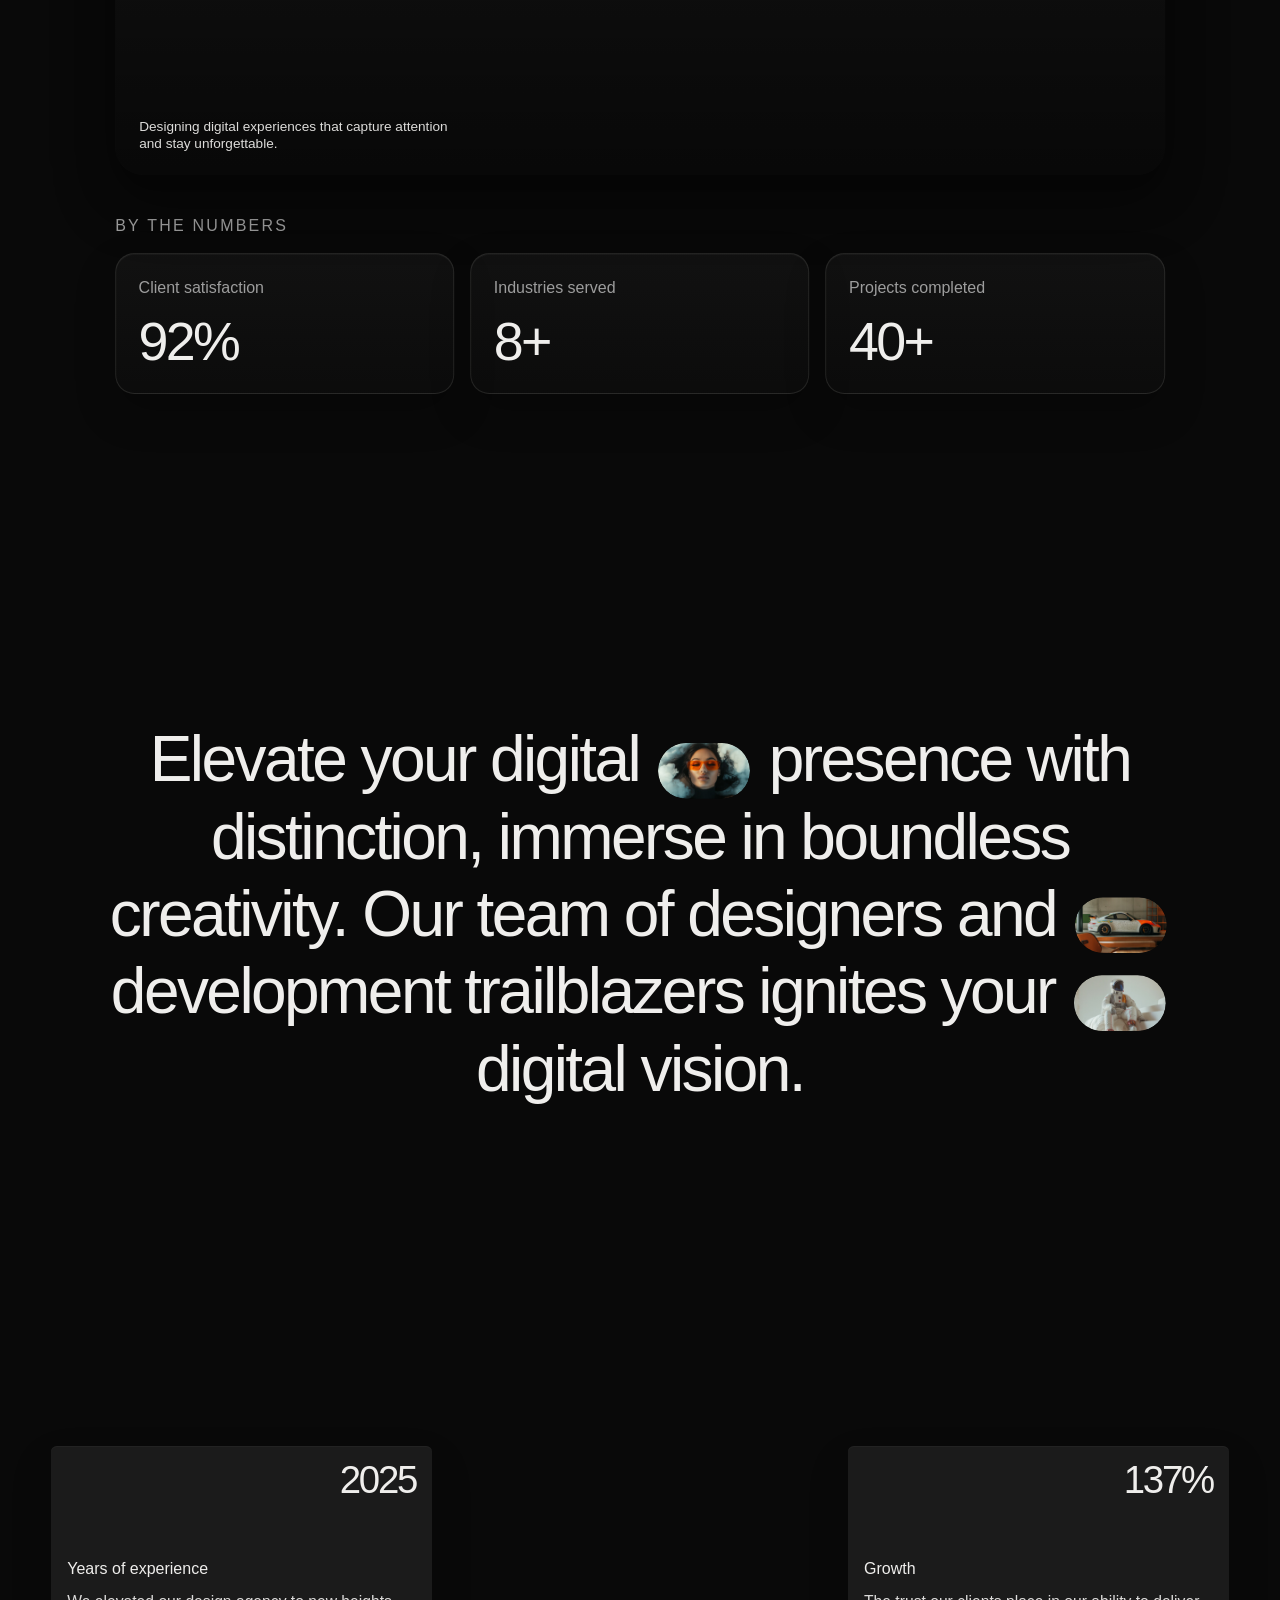
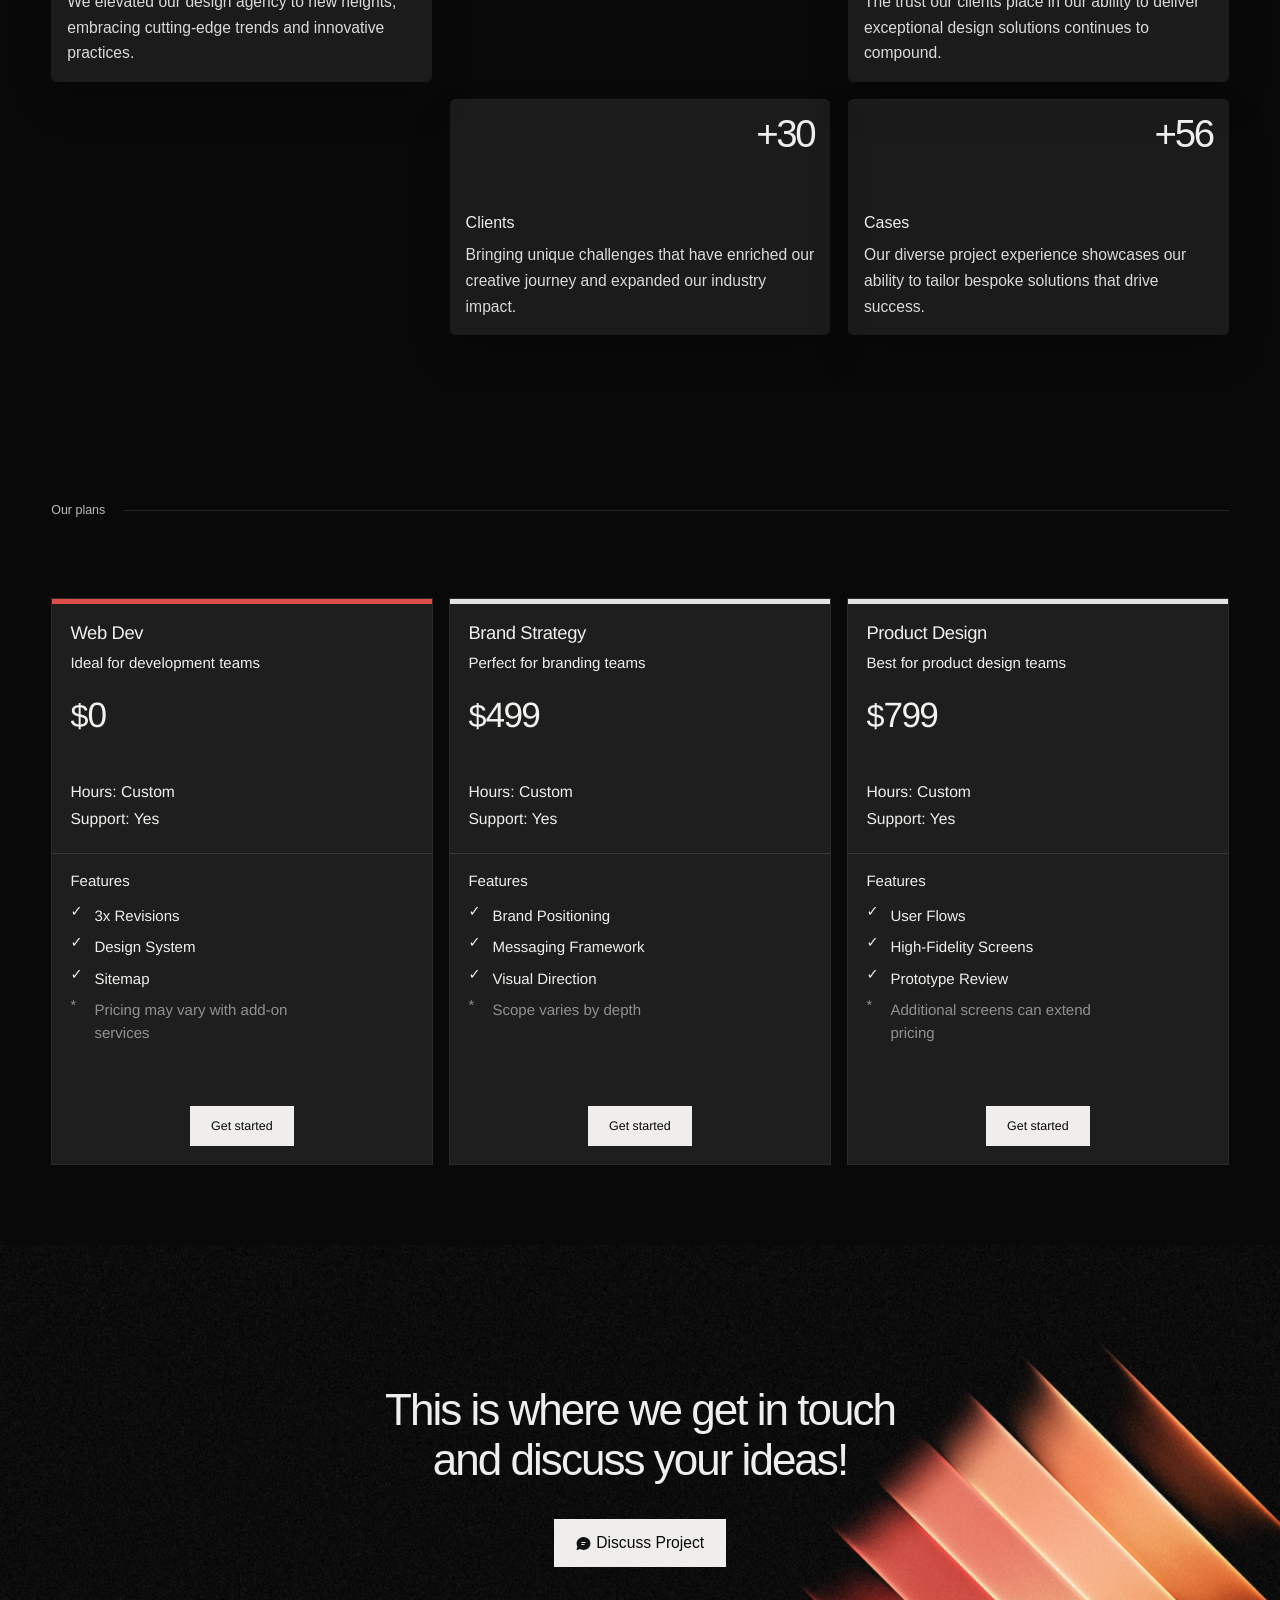
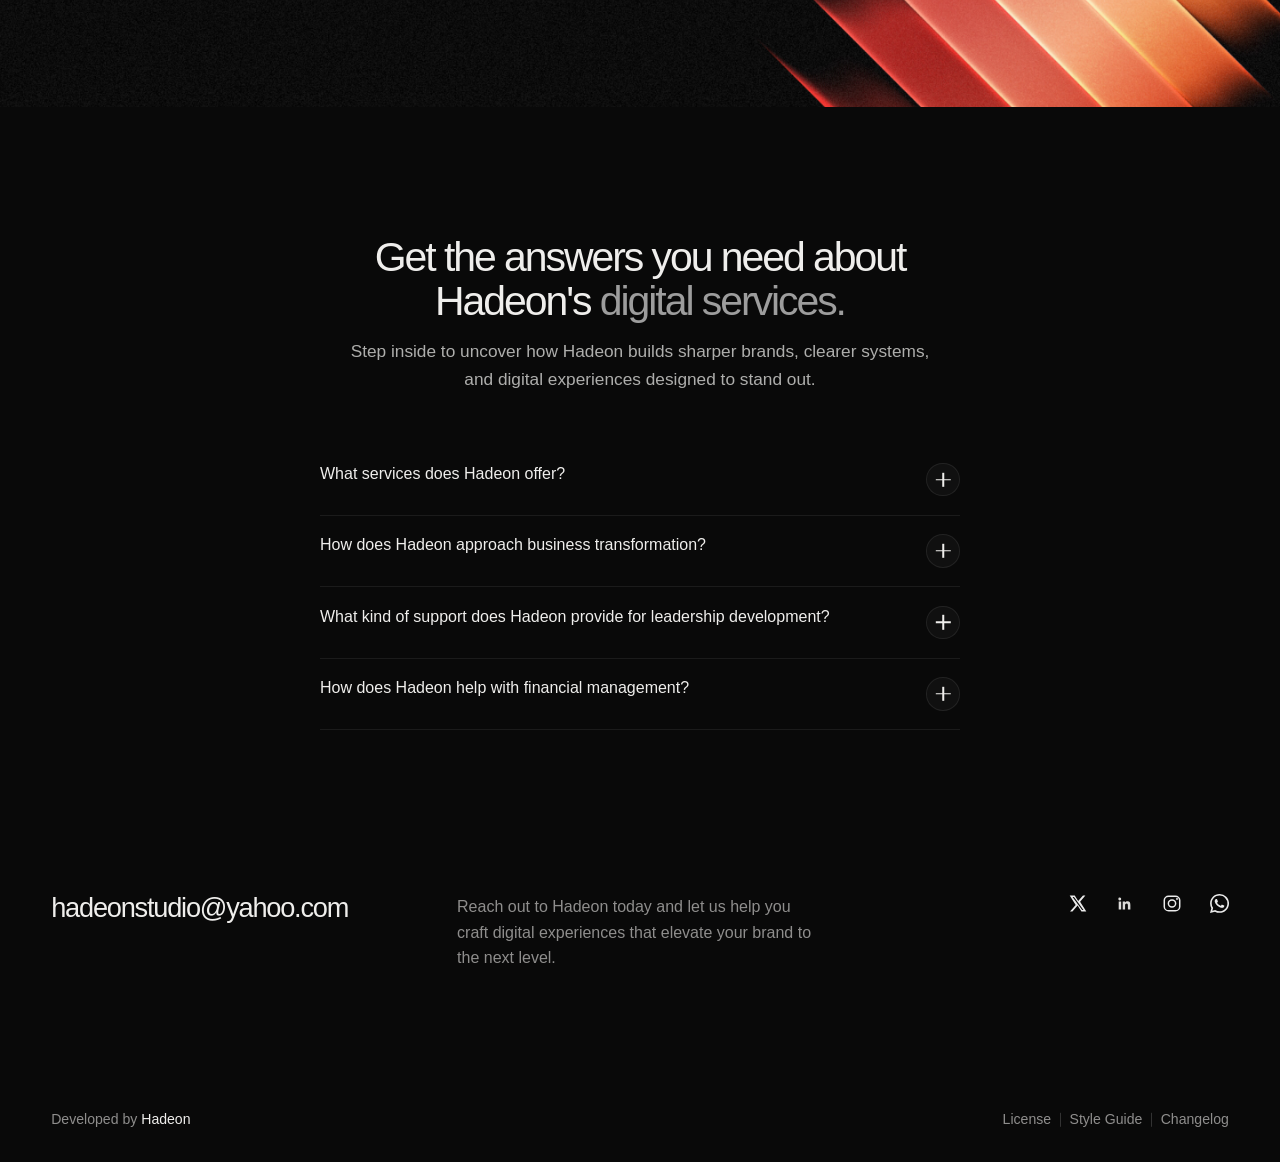
==== commit 5f5e1481: "updated" ====
--- a/pages/index.html
+++ b/pages/index.html
@@ -191,7 +191,7 @@
             <h2 id="vision-heading" class="vision-line vision-line--title">
               Elevate your digital
               <span class="vision-inline-image vision-inline-image--one">
-                <img src="../assets/lady" alt="Creative portrait visual" />
+                <img src="../assets/lady.jpg" alt="Creative portrait visual" />
               </span>
               presence with
             </h2>
@@ -203,7 +203,7 @@
             <p class="vision-line">
               creativity. Our team of designers and
               <span class="vision-inline-image vision-inline-image--three">
-                <img src="../assets/car" alt="Performance car detail" />
+                <img src="../assets/car.jpg" alt="Performance car detail" />
               </span>
             </p>
           </div>
@@ -212,7 +212,7 @@
               development trailblazers ignites your
               <span class="vision-inline-image vision-inline-image--four">
                 <img
-                  src="../assets/small-astronaut"
+                  src="../assets/small-astronaut.jpg"
                   alt="Astronaut editorial visual"
                 />
               </span>
@@ -349,7 +349,7 @@
 
               <p class="offer-price offer-price--plans">
                 <span class="offer-price__currency">$</span>
-                <span class="offer-price__number">599</span>
+                <span class="offer-price__number">499</span>
               </p>
 
               <div class="offer-meta">
@@ -402,7 +402,7 @@
 
               <p class="offer-price offer-price--plans">
                 <span class="offer-price__currency">$</span>
-                <span class="offer-price__number">899</span>
+                <span class="offer-price__number">799</span>
               </p>
 
               <div class="offer-meta">
--- a/css/styles.css
+++ b/css/styles.css
@@ -193,6 +193,27 @@
   text-decoration: none;
 }
 
+.hero-section-left,
+.hero-left-top,
+.hero-left-bottom,
+.solutions-top,
+.faq-content,
+.site-footer__top > *,
+.contact-section > *,
+.contact-info-grid > *,
+.about-hero__bottom > *,
+.about-feature__row > *,
+.about-proof__grid > *,
+.about-process__grid > *,
+.about-recent-work__intro > *,
+.about-recent-work__layout > *,
+.project-layout > *,
+.project-details > *,
+.not-found-grid > *,
+.not-found-copy {
+  min-width: 0;
+}
+
 /* hero wrapper  */
 .hero-wrapper {
   background: url("../images/hero_bg_wallpaper.jpg") center/cover no-repeat;
@@ -1152,7 +1173,7 @@
 
 .metrics-card__value {
   color: var(--white-color-shade-1);
-  font-size: clamp(2.15rem, 3.4vw, 3rem);
+  font-size: clamp(1.9rem, 2.8vw, 2.45rem);
   font-weight: 500;
   line-height: 0.9;
   letter-spacing: -0.06em;
@@ -1215,7 +1236,7 @@
   }
 
   .metrics-card__value {
-    font-size: clamp(2.15rem, 5.8vw, 3rem);
+    font-size: clamp(1.95rem, 5vw, 2.55rem);
   }
 }
 
@@ -1251,7 +1272,7 @@
   }
 
   .metrics-card__value {
-    font-size: 2.35rem;
+    font-size: 2rem;
   }
 
   .metrics-card__copy {
@@ -2045,6 +2066,7 @@
   display: inline-flex;
   align-items: center;
   gap: 0.75rem;
+  overflow-wrap: anywhere;
   transition: color 220ms cubic-bezier(0.22, 1, 0.36, 1);
 }
 
@@ -3686,6 +3708,7 @@
   font-size: 17px;
   font-weight: 400;
   line-height: 1.4;
+  overflow-wrap: anywhere;
 }
 
 .contact-form-shell {
@@ -3928,7 +3951,7 @@
   }
 
   .metrics-card__value {
-    font-size: clamp(2.35rem, 3.7vw, 3.1rem);
+    font-size: clamp(2rem, 3vw, 2.55rem);
   }
 
   .metrics-card__title {
@@ -4244,7 +4267,7 @@
   }
 
   .metrics-card__value {
-    font-size: clamp(2.3rem, 5vw, 3rem);
+    font-size: clamp(1.95rem, 4.3vw, 2.5rem);
   }
 
   .metrics-card__title {
@@ -4368,7 +4391,7 @@
   }
 
   .metrics-card__value {
-    font-size: 2.3rem;
+    font-size: 2rem;
   }
 
   .metrics-card__title {
@@ -4506,7 +4529,7 @@
   }
 
   .metrics-card__value {
-    font-size: 2.1rem;
+    font-size: 1.9rem;
   }
 
   .offer-media {
@@ -4766,9 +4789,12 @@
     font-size: 1rem;
   }
 
-  .number-value,
+  .number-value {
+    font-size: clamp(3rem, 4.2vw, 4.3rem);
+  }
+
   .metrics-card__value {
-    font-size: clamp(3rem, 4.2vw, 4.3rem);
+    font-size: clamp(2.15rem, 3vw, 2.7rem);
   }
 
   .metrics-card__copy {
@@ -4896,12 +4922,46 @@
 }
 
 @media (max-width: 1024px) {
+  .hero-section {
+    justify-items: start;
+    align-items: end;
+  }
+
+  .hero-section-left {
+    width: 100%;
+    max-width: 38rem;
+    gap: 2.75rem;
+    justify-items: start;
+    text-align: left;
+    justify-content: space-between;
+  }
+
+  .hero-left-top {
+    display: grid;
+    gap: 1.15rem;
+    justify-items: start;
+    text-align: left;
+    margin-bottom: 0;
+  }
+
   .hero-left-top h1 {
-    font-size: clamp(3.1rem, 7vw, 4.15rem);
+    max-width: 12ch;
+    font-size: clamp(2.7rem, 7vw, 3.55rem);
+    margin-inline: 0;
+    line-height: 0.96;
+    text-wrap: balance;
+  }
+
+  .hero-left-bottom {
+    justify-self: start;
   }
 
   .hero-left-bottom p {
+    max-width: 27rem;
     font-size: 1rem;
+    margin-inline: 0;
+    text-align: left;
+    line-height: 1.6;
   }
 
   .contact-form {
@@ -4909,35 +4969,38 @@
   }
 
   .contact-section {
-    justify-items: center;
-    text-align: center;
+    justify-items: stretch;
+    text-align: left;
   }
 
   .contact-details {
     max-width: 36rem;
     width: 100%;
-    justify-self: center;
+    justify-self: start;
   }
 
   .contact-info-grid {
-    justify-content: center;
+    justify-content: start;
   }
 
   .contact-info-block {
-    justify-self: center;
+    justify-self: start;
     width: 100%;
     max-width: 15rem;
   }
 
   .contact-form-shell {
     width: 100%;
-    justify-content: center;
+    justify-content: flex-start;
   }
 }
 
 @media (max-width: 767px) {
   .hero-left-top h1 {
-    font-size: clamp(2.45rem, 10.4vw, 3.35rem);
+    max-width: 12ch;
+    font-size: clamp(2.2rem, 9vw, 2.95rem);
+    margin-inline: auto;
+    text-wrap: balance;
   }
 
   .hero-left-bottom p {
@@ -5583,7 +5646,7 @@
 
 .not-found-title {
   max-width: 12ch;
-  font-size: clamp(2.9rem, 6vw, 5.7rem);
+  font-size: clamp(2.45rem, 5vw, 4.8rem);
   font-weight: 500;
   line-height: 0.92;
   letter-spacing: -0.07em;
@@ -5659,7 +5722,7 @@
 
 @media (min-width: 1536px) {
   .not-found-title {
-    font-size: clamp(4.4rem, 5.7vw, 6.4rem);
+    font-size: clamp(3.8rem, 4.9vw, 5.2rem);
   }
 
   .not-found-description {
@@ -5686,3 +5749,164 @@
     margin: 0 auto;
   }
 }
+
+/* phone-only polish */
+@media (max-width: 767px) {
+  .hero-section {
+    min-height: calc(100svh - 5.5rem);
+    align-items: center;
+    justify-items: center;
+    padding: 1rem 1rem 2rem;
+  }
+
+  .hero-section-left {
+    width: 100%;
+    max-width: 26rem;
+    gap: 2rem;
+    justify-items: center;
+    text-align: center;
+    justify-content: center;
+  }
+
+  .hero-left-top {
+    width: 100%;
+    justify-items: center;
+    text-align: center;
+  }
+
+  .hero-left-top .button-primary {
+    margin-inline: auto;
+  }
+
+  .hero-left-top h1 {
+    width: 100%;
+    max-width: none;
+    margin-inline: auto;
+    font-size: clamp(2.3rem, 10.8vw, 3.15rem);
+    text-wrap: balance;
+  }
+
+  .hero-left-bottom {
+    justify-self: center;
+    padding-top: 0;
+  }
+
+  .hero-left-bottom p {
+    max-width: 19rem;
+    margin-inline: auto;
+    text-align: center;
+    line-height: 1.6;
+  }
+
+  .solutions-top,
+  .faq-content {
+    max-width: 21rem;
+    margin-inline: auto;
+  }
+
+  .solutions-top p,
+  .faq-subtitle {
+    line-height: 1.65;
+  }
+
+  .video {
+    border-radius: 0.9rem;
+  }
+
+  .numbers-grid {
+    gap: 0.85rem;
+  }
+
+  .number-card {
+    padding: 1.2rem 1.1rem 1.25rem;
+  }
+
+  .offer-header {
+    margin-bottom: 1.75rem;
+  }
+
+  .offer-stack {
+    gap: 1.1rem;
+  }
+
+  .offer-content {
+    padding: 1.05rem 1rem 1rem;
+  }
+
+  .contact-cta-panel {
+    max-width: 20rem;
+  }
+
+  .site-footer__top {
+    justify-items: center;
+    text-align: center;
+  }
+
+  .site-footer__copy {
+    max-width: 19rem;
+  }
+
+  .site-footer__socials {
+    justify-self: center;
+  }
+
+  .site-footer__bottom {
+    align-items: center;
+    text-align: center;
+  }
+
+  .contact-section {
+    justify-items: center;
+    text-align: center;
+  }
+
+  .contact-details {
+    max-width: 24rem;
+    justify-self: center;
+  }
+
+  .contact-info-grid {
+    justify-content: center;
+  }
+
+  .contact-info-block {
+    justify-self: center;
+    max-width: 18rem;
+  }
+
+  .contact-form-shell {
+    justify-content: center;
+  }
+
+  .contact-form {
+    width: min(100%, 24rem);
+  }
+}
+
+@media (max-width: 479px) {
+  .hero-section {
+    padding: 1rem 0.85rem 1.85rem;
+  }
+
+  .hero-section-left {
+    max-width: 22rem;
+  }
+
+  .hero-left-top h1 {
+    width: 100%;
+    max-width: none;
+    font-size: clamp(2.15rem, 11vw, 2.65rem);
+  }
+
+  .solutions-top,
+  .faq-content {
+    max-width: 18.5rem;
+  }
+
+  .site-footer__copy,
+  .contact-details,
+  .contact-form {
+    max-width: 18.5rem;
+  }
+}
+
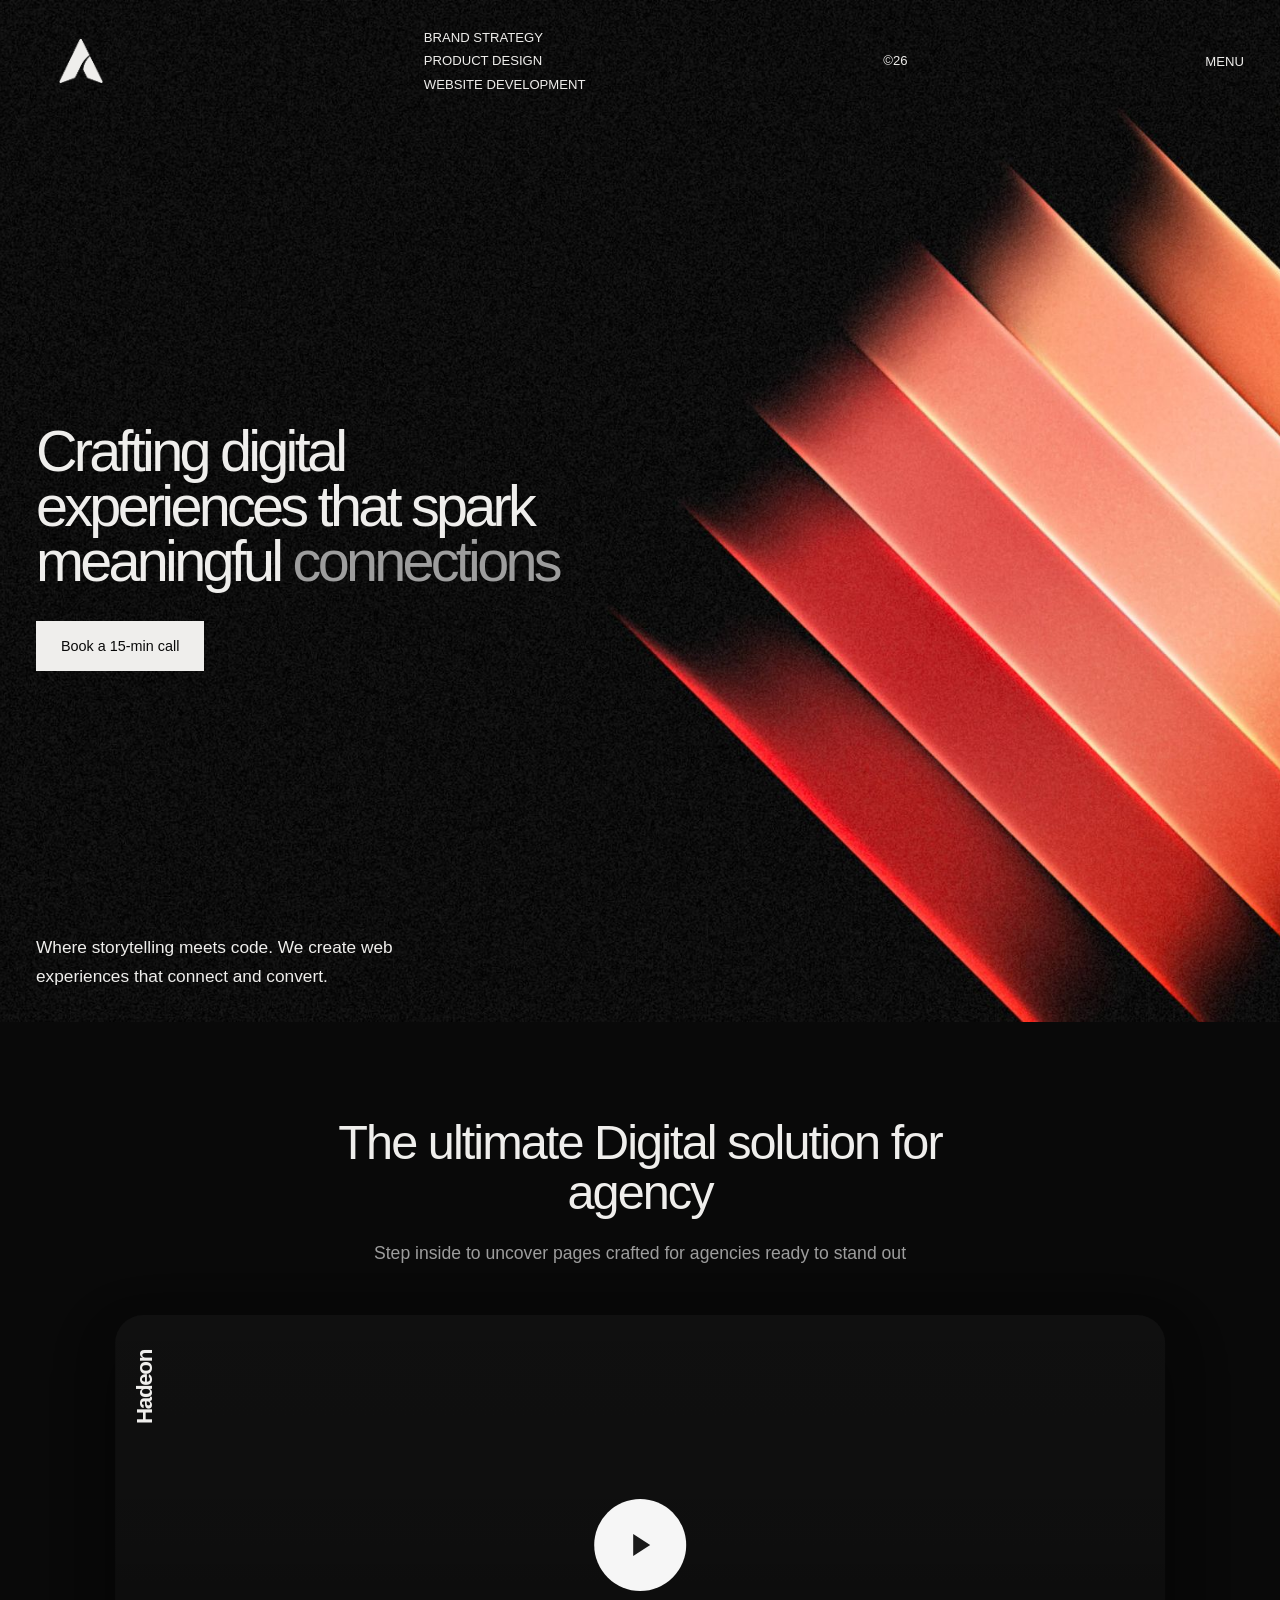
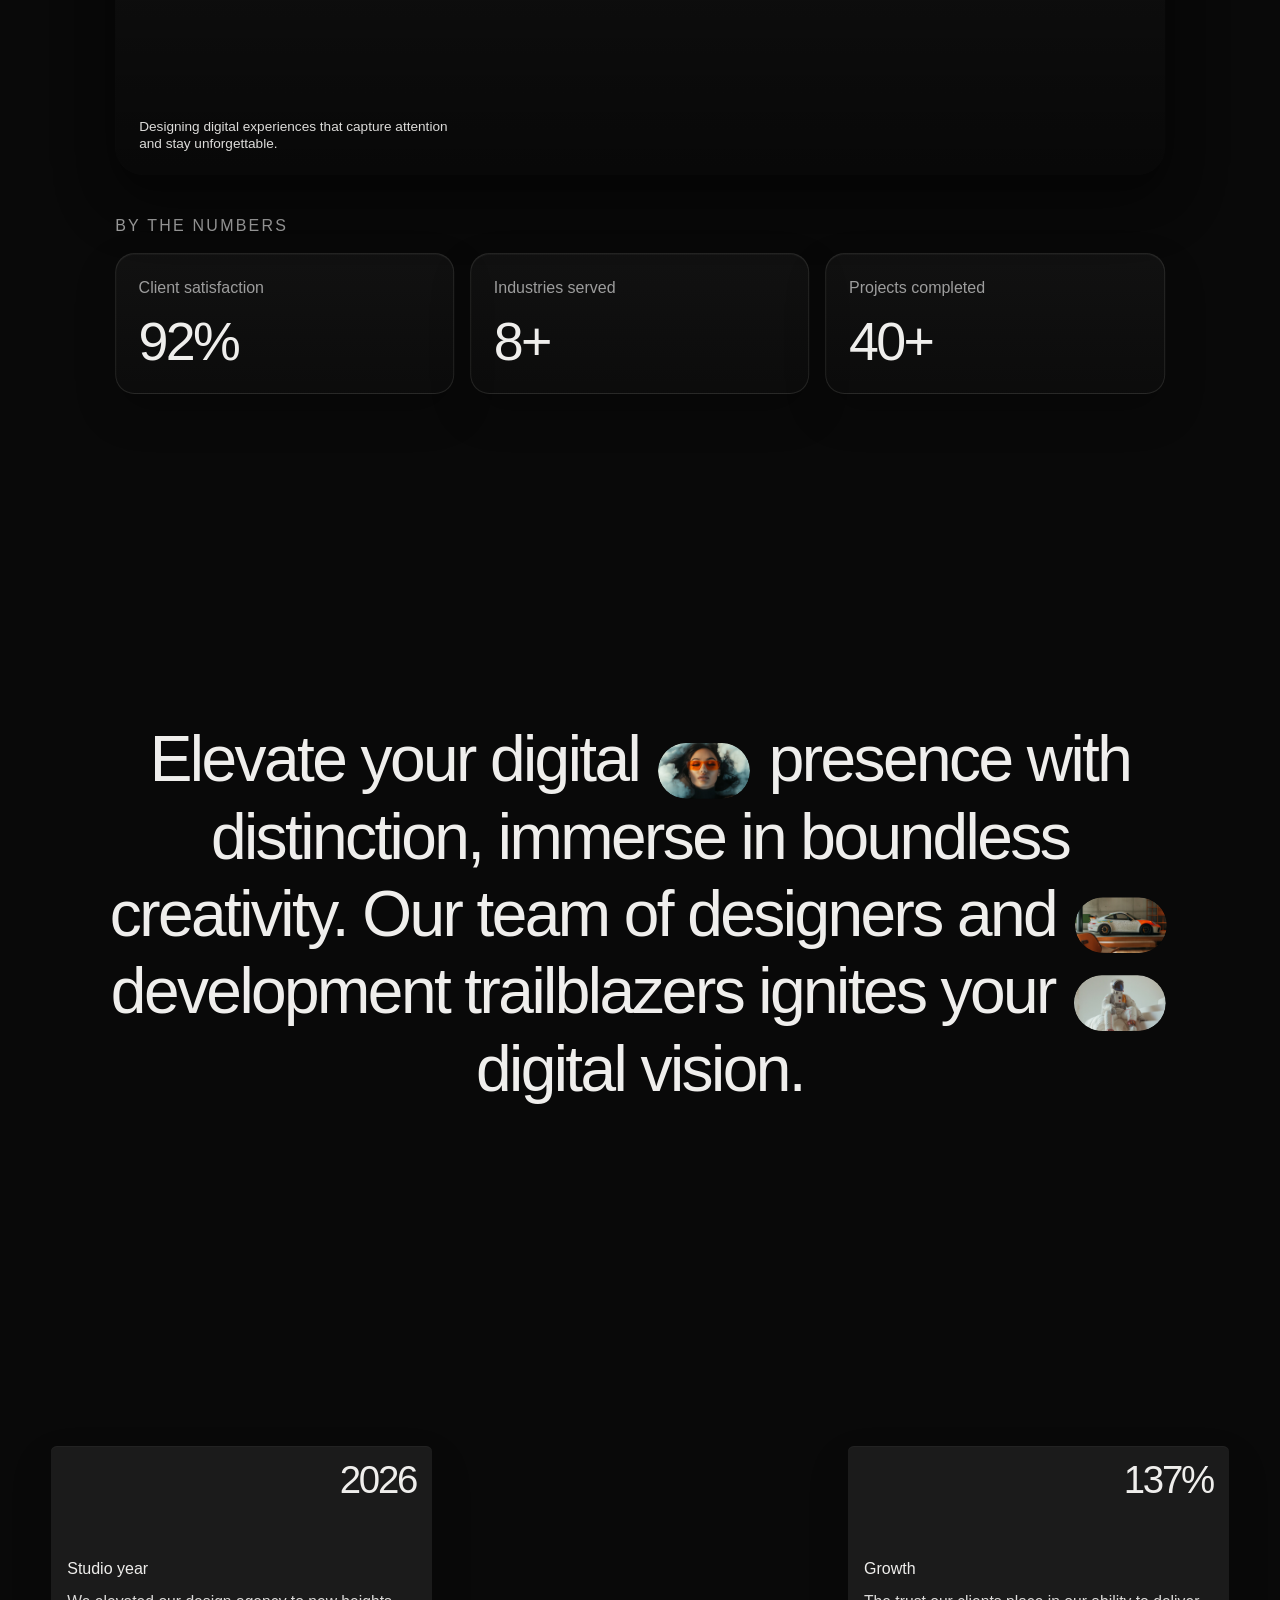
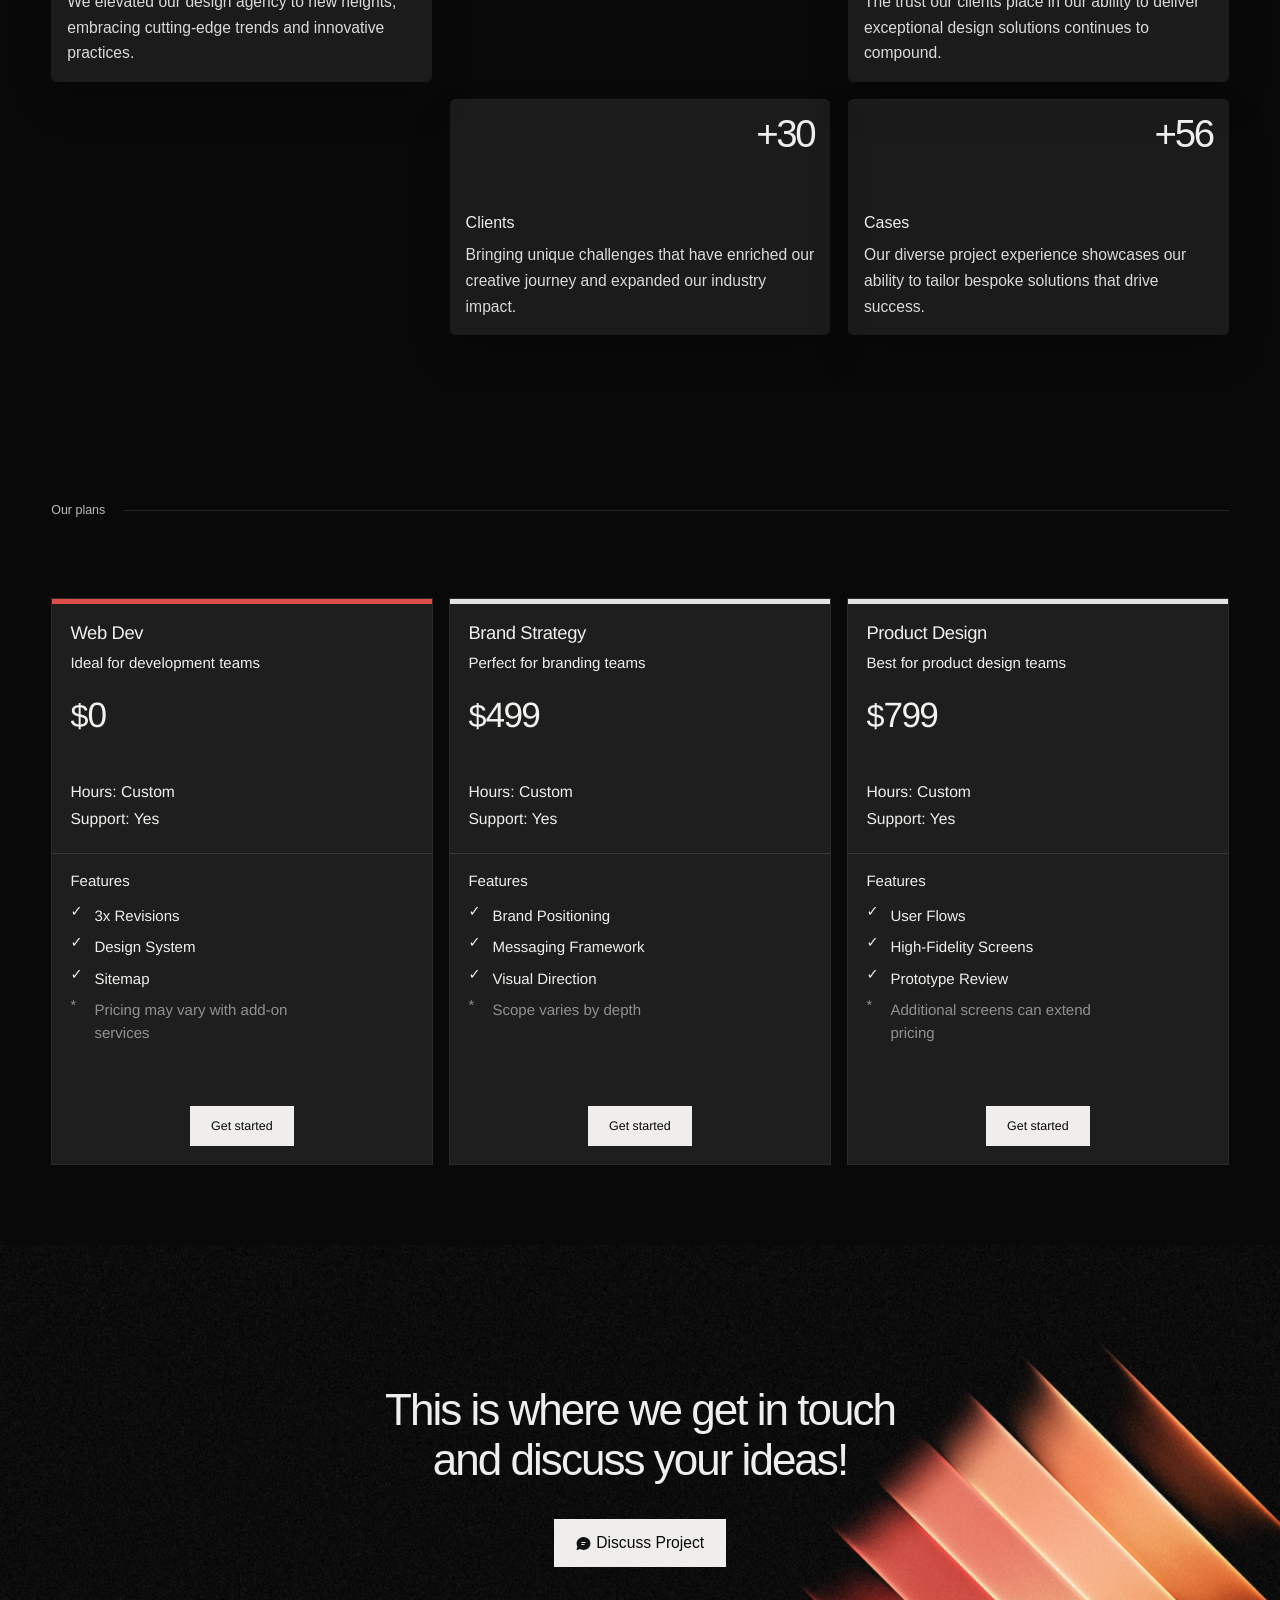
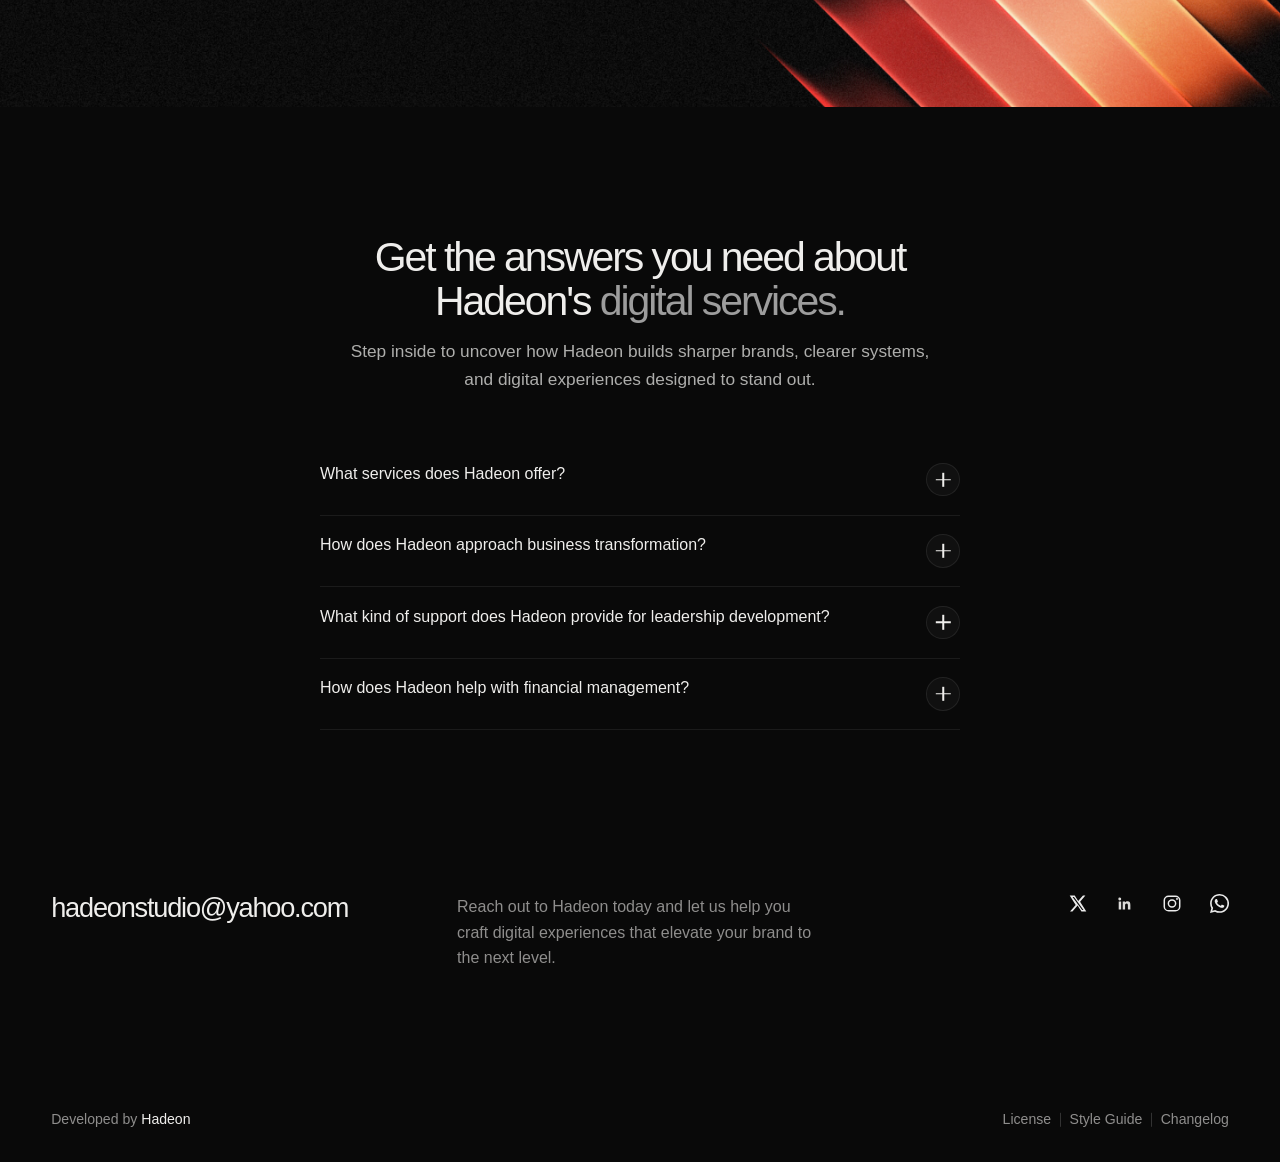
==== commit d0115ef4: "updated" ====
--- a/pages/index.html
+++ b/pages/index.html
@@ -1,621 +1,27 @@
-﻿<!doctype html>
+<!doctype html>
 <html lang="en">
   <head>
     <meta charset="UTF-8" />
     <meta name="viewport" content="width=device-width, initial-scale=1.0" />
     <meta
       name="description"
-      content="Hadeon is a premium website design and web development agency building fast, modern, SEO-optimized websites that help businesses grow and convert more customers."
+      content="Redirecting to the Hadeon homepage."
     />
-    <!-- satoshi font family  -->
-    <link
-      href="https://api.fontshare.com/v2/css?f[]=satoshi@300,301,400,401,500,501,700,701,900,901&display=swap"
-      rel="stylesheet"
-    />
-    <!-- css style external link -->
-    <link rel="stylesheet" href="../css/styles.css" />
-    <!-- website title -->
-    <title>Custom Website Design & Web Development Agency | Hadeon</title>
+    <meta name="robots" content="noindex,follow" />
+    <link rel="canonical" href="https://david225-sudo.github.io/hadeon/" />
+    <title>Redirecting | Hadeon</title>
+    <noscript>
+      <meta http-equiv="refresh" content="0; url=../index.html" />
+    </noscript>
+    <script>
+      const target = '../index.html' + window.location.search + window.location.hash;
+      window.location.replace(target);
+    </script>
   </head>
   <body>
-    <div class="hero-wrapper">
-      <header class="header">
-        <nav class="navigation-bar" aria-label="Primary navigation">
-          <a href="index.html" aria-label="Homepage">
-            <img
-              src="../assets/logo_without_background_efeeec.png"
-              alt="Hadeon logo"
-            />
-          </a>
-          <ul class="what-we-do">
-            <li>BRAND STRATEGY</li>
-            <li>PRODUCT DESIGN</li>
-            <li>WEBSITE DEVELOPMENT</li>
-          </ul>
-          <small class="courtesy">&copy;26</small>
-          <button class="menu-link" type="button" aria-label="Open menu">
-            MENU
-          </button>
-        </nav>
-      </header>
-
-      <aside class="site-menu" aria-hidden="true">
-        <div class="site-menu__panel">
-          <div class="site-menu__top">
-            <a href="discuss-project.html" class="site-menu__project"
-              >START A PROJECT</a
-            >
-            <button
-              class="site-menu__close"
-              type="button"
-              aria-label="Close menu"
-            >
-              <span class="site-menu__close-icon" aria-hidden="true">×</span>
-              <span class="site-menu__close-label">CLOSE</span>
-            </button>
-          </div>
-
-          <div class="site-menu__body">
-            <nav class="site-menu__nav" aria-label="Overlay navigation">
-              <a href="index.html" class="site-menu__link">Home</a>
-              <a href="about.html" class="site-menu__link">About</a>
-              <a href="#offer-heading" class="site-menu__link">Our plans</a>
-              <a href="contact.html" class="site-menu__link">Contact</a>
-            </nav>
-          </div>
-
-          <div class="site-menu__bottom">
-            <div class="site-menu__meta-block">
-              <p class="site-menu__meta-label">CONNECT WITH US</p>
-            </div>
-
-            <div class="site-menu__meta-block">
-              <p class="site-menu__meta-label">SOCIAL</p>
-              <div class="site-menu__socials">
-                <a href="https://www.instagram.com/hadeon_studio/" target="_blank" rel="noopener noreferrer">Instagram</a>
-                <a href="https://linkedin.com/in/hadeon-studio-033175400" target="_blank" rel="noopener noreferrer">LinkedIn</a>
-                <a href="https://wa.me/15068984601" target="_blank" rel="noopener noreferrer">WhatsApp</a>
-                <a href="https://x.com/home" target="_blank" rel="noopener noreferrer">X</a>
-              </div>
-            </div>
-          </div>
-        </div>
-      </aside>
-
-      <main>
-        <section class="hero-section" aria-labelledby="hero-heading">
-          <div class="hero-section-left">
-            <div class="hero-left-top">
-              <h1 id="hero-heading">
-                Crafting digital experiences that spark meaningful
-                <span class="grey">connections</span>
-              </h1>
-              <a href="contact.html" class="button-primary">
-                <span
-                  class="button-primary__corner button-primary__corner--tl"
-                  aria-hidden="true"
-                ></span>
-                <span
-                  class="button-primary__corner button-primary__corner--tr"
-                  aria-hidden="true"
-                ></span>
-                <span
-                  class="button-primary__corner button-primary__corner--bl"
-                  aria-hidden="true"
-                ></span>
-                <span
-                  class="button-primary__corner button-primary__corner--br"
-                  aria-hidden="true"
-                ></span>
-                <span class="button-primary__text">Book a 15-min call</span>
-              </a>
-            </div>
-
-            <div class="hero-left-bottom">
-              <p>
-                Where storytelling meets code. We create web experiences that
-                connect and convert.
-              </p>
-            </div>
-          </div>
-        </section>
-      </main>
-
-    </div>
-
-    <section class="solutions-section" aria-labelledby="solutions-heading">
-      <div class="container">
-        <div class="solutions-top">
-          <h2 id="solutions-heading">
-            The ultimate Digital solution for agency
-          </h2>
-          <p>
-            Step inside to uncover pages crafted for agencies ready to stand out
-          </p>
-        </div>
-        <div class="solutions-bottom">
-          <div class="video">
-            <video
-              data-src="../video/video_for_website.mp4"
-              muted
-              loop
-              playsinline
-              preload="metadata"
-            ></video>
-            <div class="video-overlay">
-              <div class="video-brand" aria-label="Hadeon">
-                <span class="video-brand-text">Hadeon</span>
-              </div>
-              <button
-                class="video-play-button"
-                type="button"
-                aria-label="Pause video"
-              >
-                <span class="video-play-icon" aria-hidden="true"></span>
-              </button>
-              <p class="video-caption">
-                Designing digital experiences that capture attention and stay
-                unforgettable.
-              </p>
-            </div>
-          </div>
-
-          <div class="numbers-block" aria-labelledby="numbers-heading">
-            <p id="numbers-heading" class="numbers-kicker">By the numbers</p>
-
-            <div class="numbers-grid">
-              <article class="number-card">
-                <p class="number-label">Client satisfaction</p>
-                <p class="number-value" data-value="92" data-suffix="%">92%</p>
-              </article>
-
-              <article class="number-card">
-                <p class="number-label">Industries served</p>
-                <p class="number-value" data-value="8" data-suffix="+">8+</p>
-              </article>
-
-              <article class="number-card">
-                <p class="number-label">Projects completed</p>
-                <p class="number-value" data-value="40" data-suffix="+">40+</p>
-              </article>
-            </div>
-          </div>
-        </div>
-      </div>
-    </section>
-
-    <section class="vision-section" aria-labelledby="vision-heading">
-      <div class="vision-shell">
-        <div class="vision-copy">
-          <div class="vision-line-wrap">
-            <h2 id="vision-heading" class="vision-line vision-line--title">
-              Elevate your digital
-              <span class="vision-inline-image vision-inline-image--one">
-                <img src="../assets/lady.jpg" alt="Creative portrait visual" />
-              </span>
-              presence with
-            </h2>
-          </div>
-          <div class="vision-line-wrap">
-            <p class="vision-line">distinction, immerse in boundless</p>
-          </div>
-          <div class="vision-line-wrap">
-            <p class="vision-line">
-              creativity. Our team of designers and
-              <span class="vision-inline-image vision-inline-image--three">
-                <img src="../assets/car.jpg" alt="Performance car detail" />
-              </span>
-            </p>
-          </div>
-          <div class="vision-line-wrap">
-            <p class="vision-line">
-              development trailblazers ignites your
-              <span class="vision-inline-image vision-inline-image--four">
-                <img
-                  src="../assets/small-astronaut.jpg"
-                  alt="Astronaut editorial visual"
-                />
-              </span>
-            </p>
-          </div>
-          <div class="vision-line-wrap">
-            <p class="vision-line">digital vision.</p>
-          </div>
-        </div>
-      </div>
-    </section>
-
-    <section class="metrics-section" aria-labelledby="metrics-heading">
-      <div class="metrics-shell">
-        <h2 id="metrics-heading" class="metrics-heading">Studio metrics</h2>
-
-        <div class="metrics-grid">
-          <article class="metrics-card metrics-card--experience">
-            <p class="metrics-card__value">2025</p>
-            <div class="metrics-card__body">
-              <h3 class="metrics-card__title">Years of experience</h3>
-              <p class="metrics-card__copy">
-                We elevated our design agency to new heights, embracing
-                cutting-edge trends and innovative practices.
-              </p>
-            </div>
-          </article>
-
-          <article class="metrics-card metrics-card--growth">
-            <p class="metrics-card__value">137%</p>
-            <div class="metrics-card__body">
-              <h3 class="metrics-card__title">Growth</h3>
-              <p class="metrics-card__copy">
-                The trust our clients place in our ability to deliver
-                exceptional design solutions continues to compound.
-              </p>
-            </div>
-          </article>
-
-          <article class="metrics-card metrics-card--clients">
-            <p class="metrics-card__value">+30</p>
-            <div class="metrics-card__body">
-              <h3 class="metrics-card__title">Clients</h3>
-              <p class="metrics-card__copy">
-                Bringing unique challenges that have enriched our creative
-                journey and expanded our industry impact.
-              </p>
-            </div>
-          </article>
-
-          <article class="metrics-card metrics-card--cases">
-            <p class="metrics-card__value">+56</p>
-            <div class="metrics-card__body">
-              <h3 class="metrics-card__title">Cases</h3>
-              <p class="metrics-card__copy">
-                Our diverse project experience showcases our ability to tailor
-                bespoke solutions that drive success.
-              </p>
-            </div>
-          </article>
-        </div>
-      </div>
-    </section>
-
-    <section class="offer-section" aria-labelledby="offer-heading">
-      <div class="offer-shell">
-        <div class="offer-header">
-          <p id="offer-heading" class="offer-kicker">Our plans</p>
-        </div>
-
-        <div class="offer-stack">
-          <article class="offer-card offer-card--web offer-card--featured">
-            <div class="offer-card__bar"></div>
-            <div class="offer-content">
-              <div class="offer-copy">
-                <h2 class="offer-title">Web Dev</h2>
-                <p class="offer-subtitle">Ideal for development teams</p>
-              </div>
-
-              <p class="offer-price offer-price--plans">
-                <span class="offer-price__currency">$</span>
-                <span class="offer-price__number">0</span>
-              </p>
-
-              <div class="offer-meta">
-                <p><span>Hours:</span> Custom</p>
-                <p><span>Support:</span> Yes</p>
-              </div>
-
-              <div class="offer-divider"></div>
-
-              <div class="offer-features-block">
-                <p class="offer-features-heading">Features</p>
-
-                <ul class="offer-features">
-                  <li>3x Revisions</li>
-                  <li>Design System</li>
-                  <li>Sitemap</li>
-                  <li class="is-muted">
-                    Pricing may vary with add-on services
-                  </li>
-                </ul>
-              </div>
-
-              <a href="contact.html" class="button-primary offer-button">
-                <span
-                  class="button-primary__corner button-primary__corner--tl"
-                  aria-hidden="true"
-                ></span>
-                <span
-                  class="button-primary__corner button-primary__corner--tr"
-                  aria-hidden="true"
-                ></span>
-                <span
-                  class="button-primary__corner button-primary__corner--bl"
-                  aria-hidden="true"
-                ></span>
-                <span
-                  class="button-primary__corner button-primary__corner--br"
-                  aria-hidden="true"
-                ></span>
-                <span class="button-primary__text">Get started</span>
-              </a>
-            </div>
-          </article>
-
-          <article class="offer-card offer-card--brand">
-            <div class="offer-card__bar"></div>
-            <div class="offer-content">
-              <div class="offer-copy">
-                <h2 class="offer-title">Brand Strategy</h2>
-                <p class="offer-subtitle">Perfect for branding teams</p>
-              </div>
-
-              <p class="offer-price offer-price--plans">
-                <span class="offer-price__currency">$</span>
-                <span class="offer-price__number">499</span>
-              </p>
-
-              <div class="offer-meta">
-                <p><span>Hours:</span> Custom</p>
-                <p><span>Support:</span> Yes</p>
-              </div>
-
-              <div class="offer-divider"></div>
-
-              <div class="offer-features-block">
-                <p class="offer-features-heading">Features</p>
-
-                <ul class="offer-features">
-                  <li>Brand Positioning</li>
-                  <li>Messaging Framework</li>
-                  <li>Visual Direction</li>
-                  <li class="is-muted">Scope varies by depth</li>
-                </ul>
-              </div>
-
-              <a href="contact.html" class="button-primary offer-button">
-                <span
-                  class="button-primary__corner button-primary__corner--tl"
-                  aria-hidden="true"
-                ></span>
-                <span
-                  class="button-primary__corner button-primary__corner--tr"
-                  aria-hidden="true"
-                ></span>
-                <span
-                  class="button-primary__corner button-primary__corner--bl"
-                  aria-hidden="true"
-                ></span>
-                <span
-                  class="button-primary__corner button-primary__corner--br"
-                  aria-hidden="true"
-                ></span>
-                <span class="button-primary__text">Get started</span>
-              </a>
-            </div>
-          </article>
-
-          <article class="offer-card offer-card--product">
-            <div class="offer-card__bar"></div>
-            <div class="offer-content">
-              <div class="offer-copy">
-                <h2 class="offer-title">Product Design</h2>
-                <p class="offer-subtitle">Best for product design teams</p>
-              </div>
-
-              <p class="offer-price offer-price--plans">
-                <span class="offer-price__currency">$</span>
-                <span class="offer-price__number">799</span>
-              </p>
-
-              <div class="offer-meta">
-                <p><span>Hours:</span> Custom</p>
-                <p><span>Support:</span> Yes</p>
-              </div>
-
-              <div class="offer-divider"></div>
-
-              <div class="offer-features-block">
-                <p class="offer-features-heading">Features</p>
-
-                <ul class="offer-features">
-                  <li>User Flows</li>
-                  <li>High-Fidelity Screens</li>
-                  <li>Prototype Review</li>
-                  <li class="is-muted">
-                    Additional screens can extend pricing
-                  </li>
-                </ul>
-              </div>
-
-              <a href="contact.html" class="button-primary offer-button">
-                <span
-                  class="button-primary__corner button-primary__corner--tl"
-                  aria-hidden="true"
-                ></span>
-                <span
-                  class="button-primary__corner button-primary__corner--tr"
-                  aria-hidden="true"
-                ></span>
-                <span
-                  class="button-primary__corner button-primary__corner--bl"
-                  aria-hidden="true"
-                ></span>
-                <span
-                  class="button-primary__corner button-primary__corner--br"
-                  aria-hidden="true"
-                ></span>
-                <span class="button-primary__text">Get started</span>
-              </a>
-            </div>
-          </article>
-        </div>
-      </div>
-    </section>
-
-    <section class="contact-cta-section" aria-labelledby="contact-cta-heading">
-      <div class="contact-cta-shell">
-        <div class="contact-cta-panel">
-          <h2 id="contact-cta-heading" class="contact-cta-title">
-            This is where we get in touch<br />
-            and discuss your ideas!
-          </h2>
-
-          <a href="discuss-project.html" class="contact-cta-button">
-            <span class="contact-cta-button__icon" aria-hidden="true">
-              <img src="../assets/Secondary Button Icon.svg" alt="" />
-            </span>
-            <span class="contact-cta-button__text">
-              <span class="contact-cta-button__label">Discuss Project</span>
-              <span
-                class="contact-cta-button__label contact-cta-button__label--duplicate"
-                aria-hidden="true"
-                >Discuss Project</span
-              >
-            </span>
-          </a>
-        </div>
-      </div>
-    </section>
-
-    <section class="faq-section" aria-labelledby="faq-heading">
-      <div class="faq-shell">
-        <div class="faq-layout">
-          <div class="faq-content">
-            <h2 id="faq-heading" class="faq-title">
-              Get the answers you need about Hadeon&apos;s
-              <span class="grey">digital services.</span>
-            </h2>
-            <p class="faq-subtitle">
-              Step inside to uncover how Hadeon builds sharper brands, clearer
-              systems, and digital experiences designed to stand out.
-            </p>
-
-            <div class="faq-list">
-              <details class="faq-item">
-                <summary class="faq-question">
-                  <span>What services does Hadeon offer?</span>
-                  <span class="faq-toggle" aria-hidden="true"></span>
-                </summary>
-                <p class="faq-answer">
-                  Hadeon offers brand strategy, product design, website design
-                  and development, and digital growth support tailored to modern
-                  businesses that want a stronger digital presence.
-                </p>
-              </details>
-
-              <details class="faq-item">
-                <summary class="faq-question">
-                  <span>How does Hadeon approach business transformation?</span>
-                  <span class="faq-toggle" aria-hidden="true"></span>
-                </summary>
-                <p class="faq-answer">
-                  We focus on clarity first, then build systems, visuals, and
-                  digital experiences that help brands communicate better, move
-                  faster, and convert more effectively.
-                </p>
-              </details>
-
-              <details class="faq-item">
-                <summary class="faq-question">
-                  <span>
-                    What kind of support does Hadeon provide for leadership
-                    development?
-                  </span>
-                  <span class="faq-toggle" aria-hidden="true"></span>
-                </summary>
-                <p class="faq-answer">
-                  We support leadership teams by translating business goals into
-                  strong strategic direction, clear messaging, and digital
-                  systems that are easier to scale and manage.
-                </p>
-              </details>
-
-              <details class="faq-item">
-                <summary class="faq-question">
-                  <span>How does Hadeon help with financial management?</span>
-                  <span class="faq-toggle" aria-hidden="true"></span>
-                </summary>
-                <p class="faq-answer">
-                  Our work helps businesses improve efficiency and visibility by
-                  creating clearer customer journeys, stronger brand systems,
-                  and more effective digital touchpoints that support growth.
-                </p>
-              </details>
-            </div>
-          </div>
-        </div>
-      </div>
-    </section>
-
-    <button
-      class="back-to-top"
-      type="button"
-      aria-label="Back to top"
-      data-back-to-top
-    >
-      <span aria-hidden="true">↑</span>
-    </button>
-
-    <footer class="site-footer" aria-labelledby="footer-heading">
-      <div class="site-footer__shell">
-        <div class="site-footer__top">
-          <a
-            href="mailto:hadeonstudio@yahoo.com"
-            class="site-footer__mail"
-            id="footer-heading"
-          >
-            <span>hadeonstudio@yahoo.com</span>
-          </a>
-
-          <p class="site-footer__copy">
-            Reach out to Hadeon today and let us help you craft digital
-            experiences that elevate your brand to the next level.
-          </p>
-
-          <div class="site-footer__socials" aria-label="Social links">
-            <a
-              href="https://x.com/home"
-              target="_blank"
-              rel="noopener noreferrer"
-              aria-label="X"
-              class="site-footer__social site-footer__social--twitter"
-            >
-              <img src="../assets/x.svg" alt="" />
-            </a>
-            <a href="https://linkedin.com/in/hadeon-studio-033175400" target="_blank" rel="noopener noreferrer" aria-label="LinkedIn" class="site-footer__social">
-              <svg viewBox="0 0 24 24" role="presentation">
-                <path
-                  d="M6.94 8.5A1.56 1.56 0 1 1 6.93 5.4a1.56 1.56 0 0 1 .01 3.1ZM5.6 9.7h2.67V18.4H5.6V9.7Zm4.35 0h2.56v1.19h.04c.36-.67 1.23-1.38 2.53-1.38 2.7 0 3.2 1.78 3.2 4.08v4.81H15.6v-4.26c0-1.02-.02-2.33-1.42-2.33-1.42 0-1.64 1.11-1.64 2.26v4.33H9.95V9.7Z"
-                ></path>
-              </svg>
-            </a>
-            <a
-              href="https://www.instagram.com/hadeon_studio/"
-              target="_blank"
-              rel="noopener noreferrer"
-              aria-label="Instagram"
-              class="site-footer__social site-footer__social--instagram"
-            >
-              <img src="../assets/instagram.svg" alt="" />
-            </a>
-            <a href="https://wa.me/15068984601" target="_blank" rel="noopener noreferrer" aria-label="WhatsApp" class="site-footer__social">
-              <img src="../assets/whatsapp.svg" alt="" />
-            </a>
-          </div>
-        </div>
-
-        <div class="site-footer__bottom">
-          <p class="site-footer__meta">Developed by <span>Hadeon</span></p>
-
-          <div class="site-footer__links">
-            <a href="license.html">License</a>
-            <a href="style-guide.html">Style Guide</a>
-            <a href="changelog.html">Changelog</a>
-          </div>
-        </div>
-      </div>
-    </footer>
-
-    <script src="../js/main.js"></script>
+    <p>
+      Redirecting to the homepage. If you are not redirected,
+      <a href="../index.html">open Hadeon</a>.
+    </p>
   </body>
 </html>
-
-
